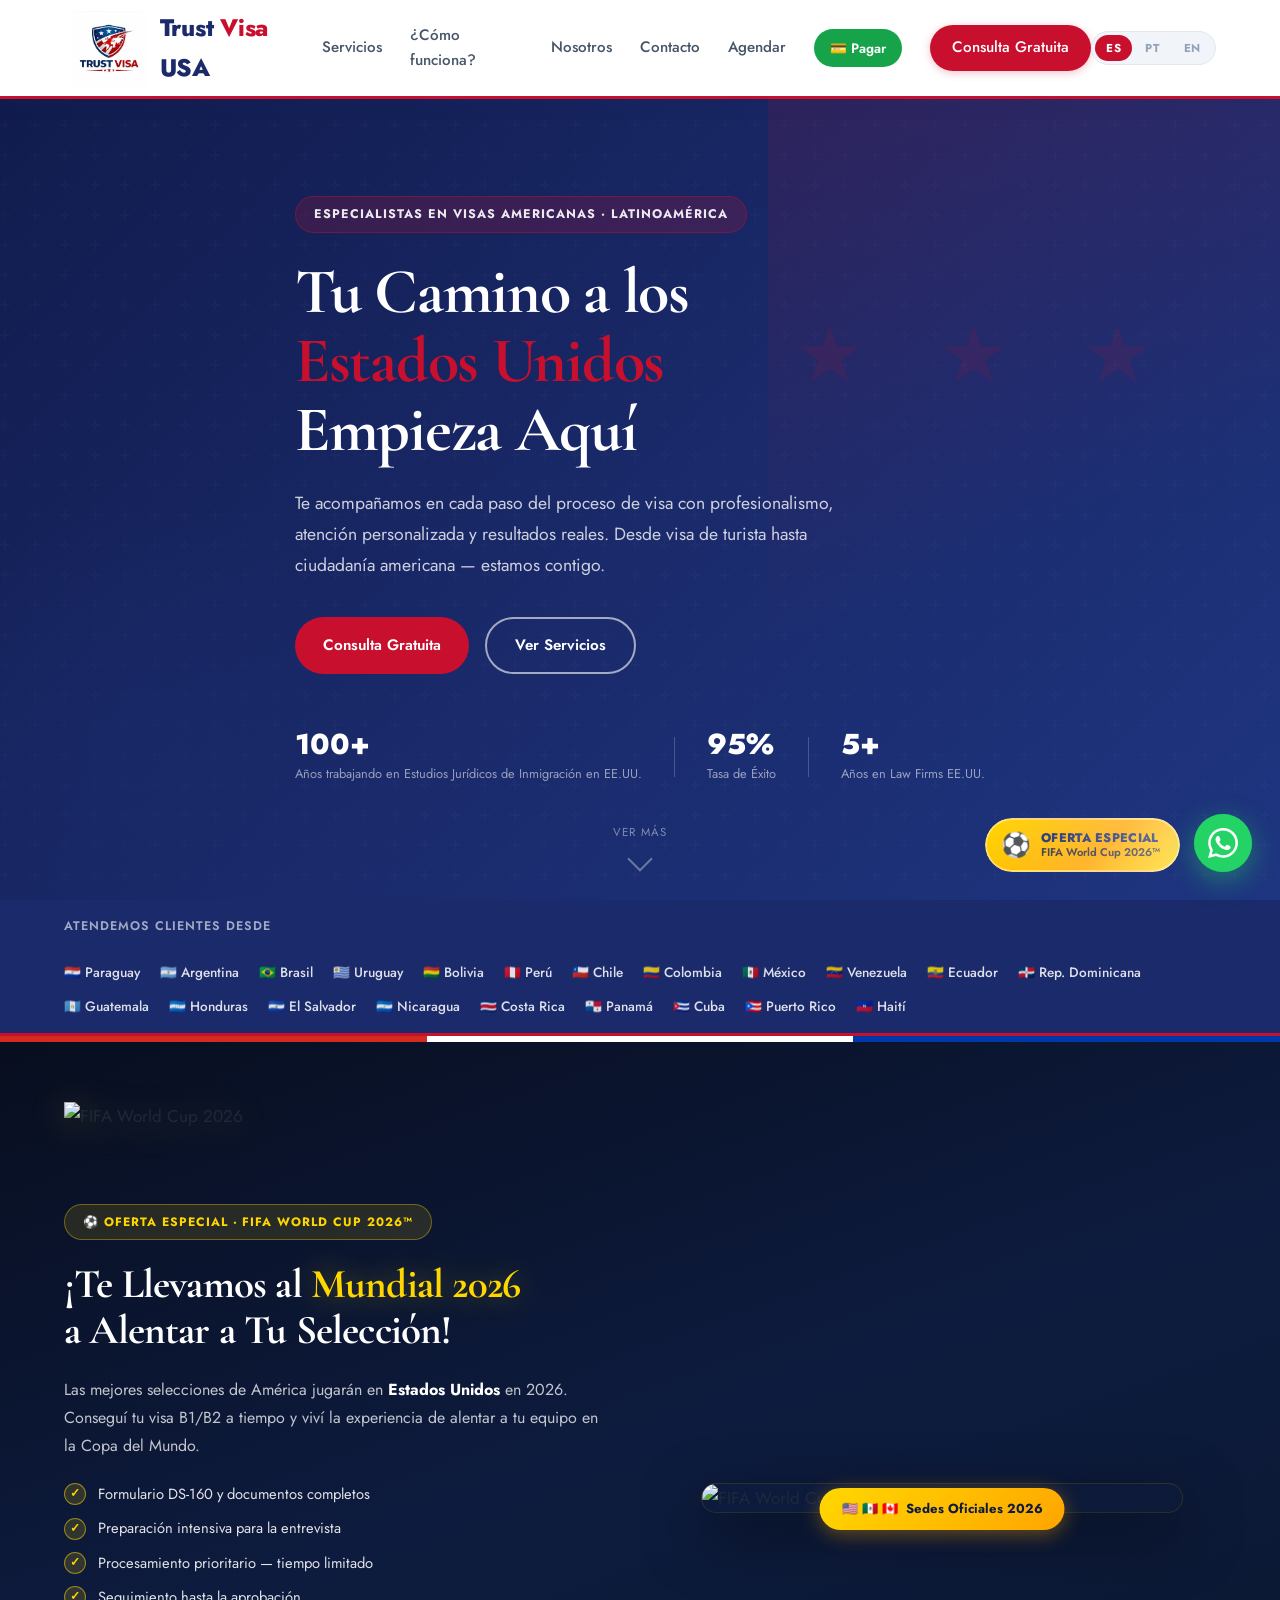
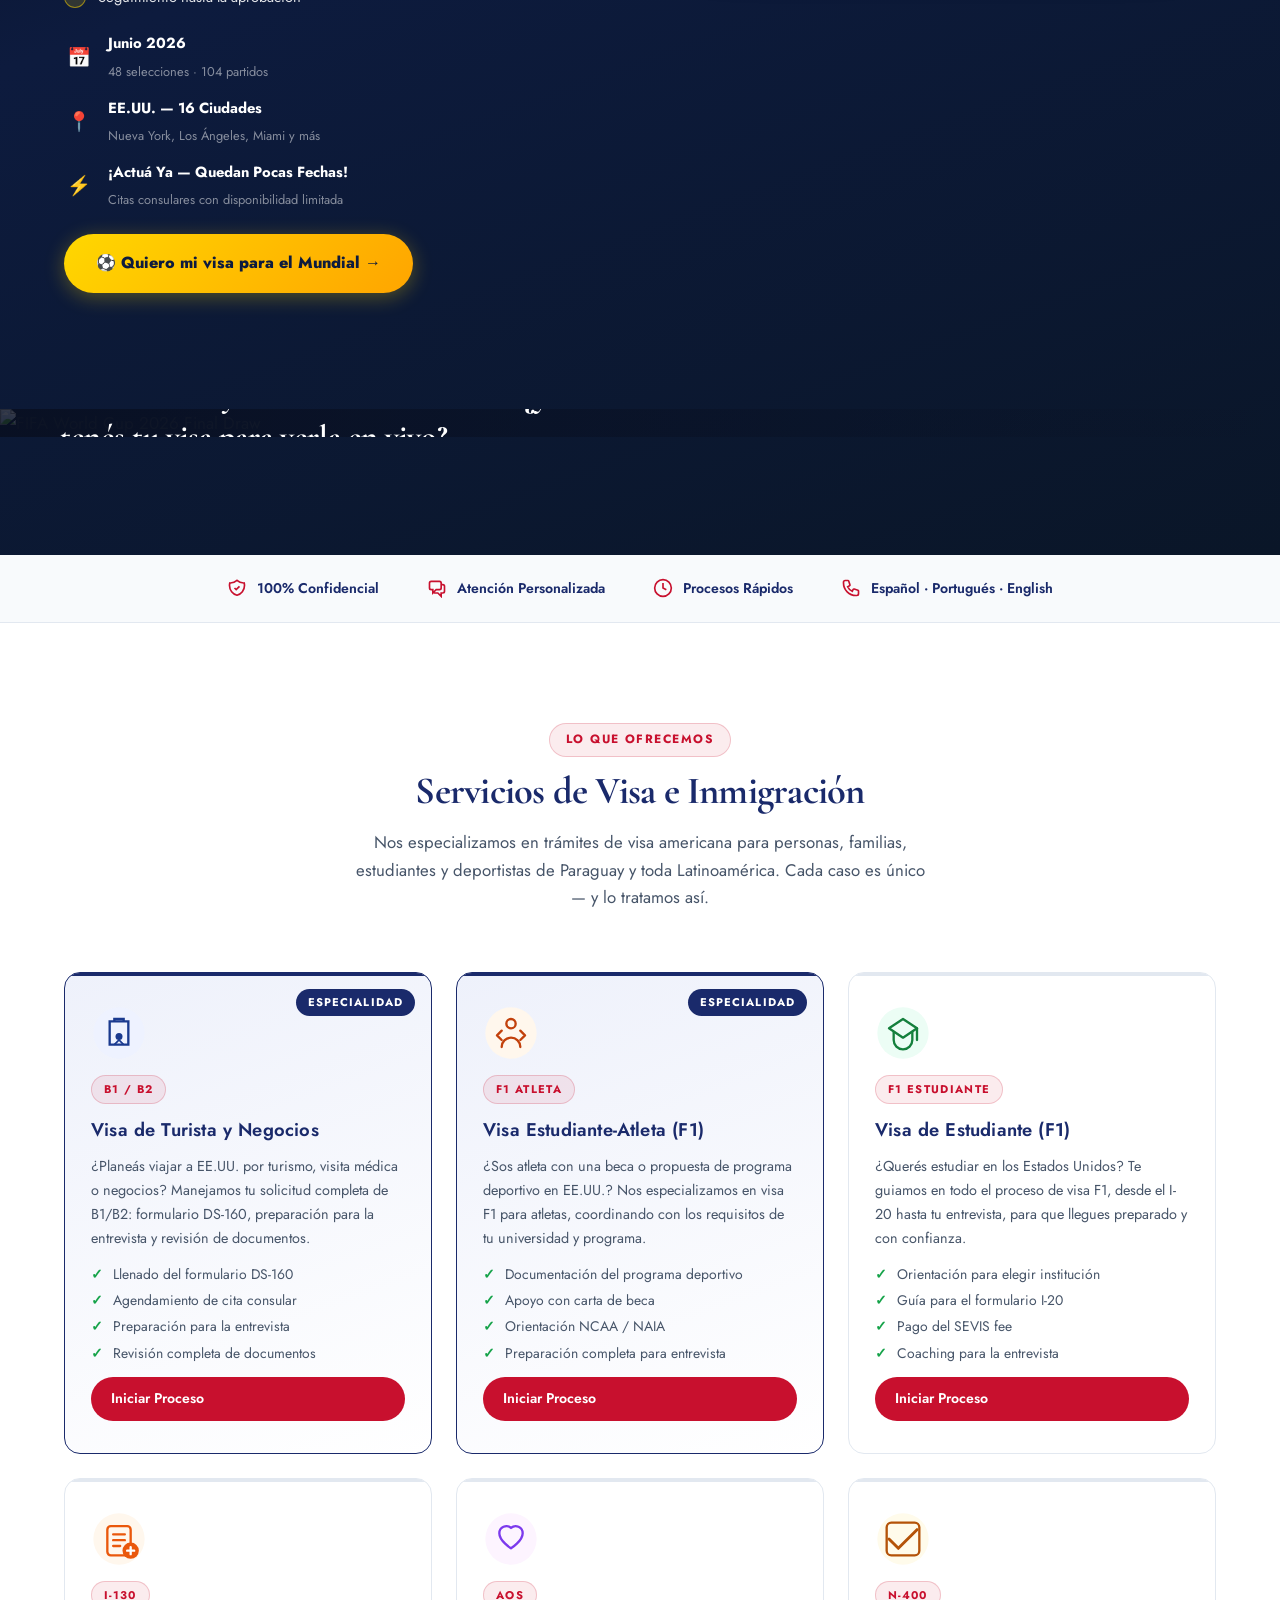
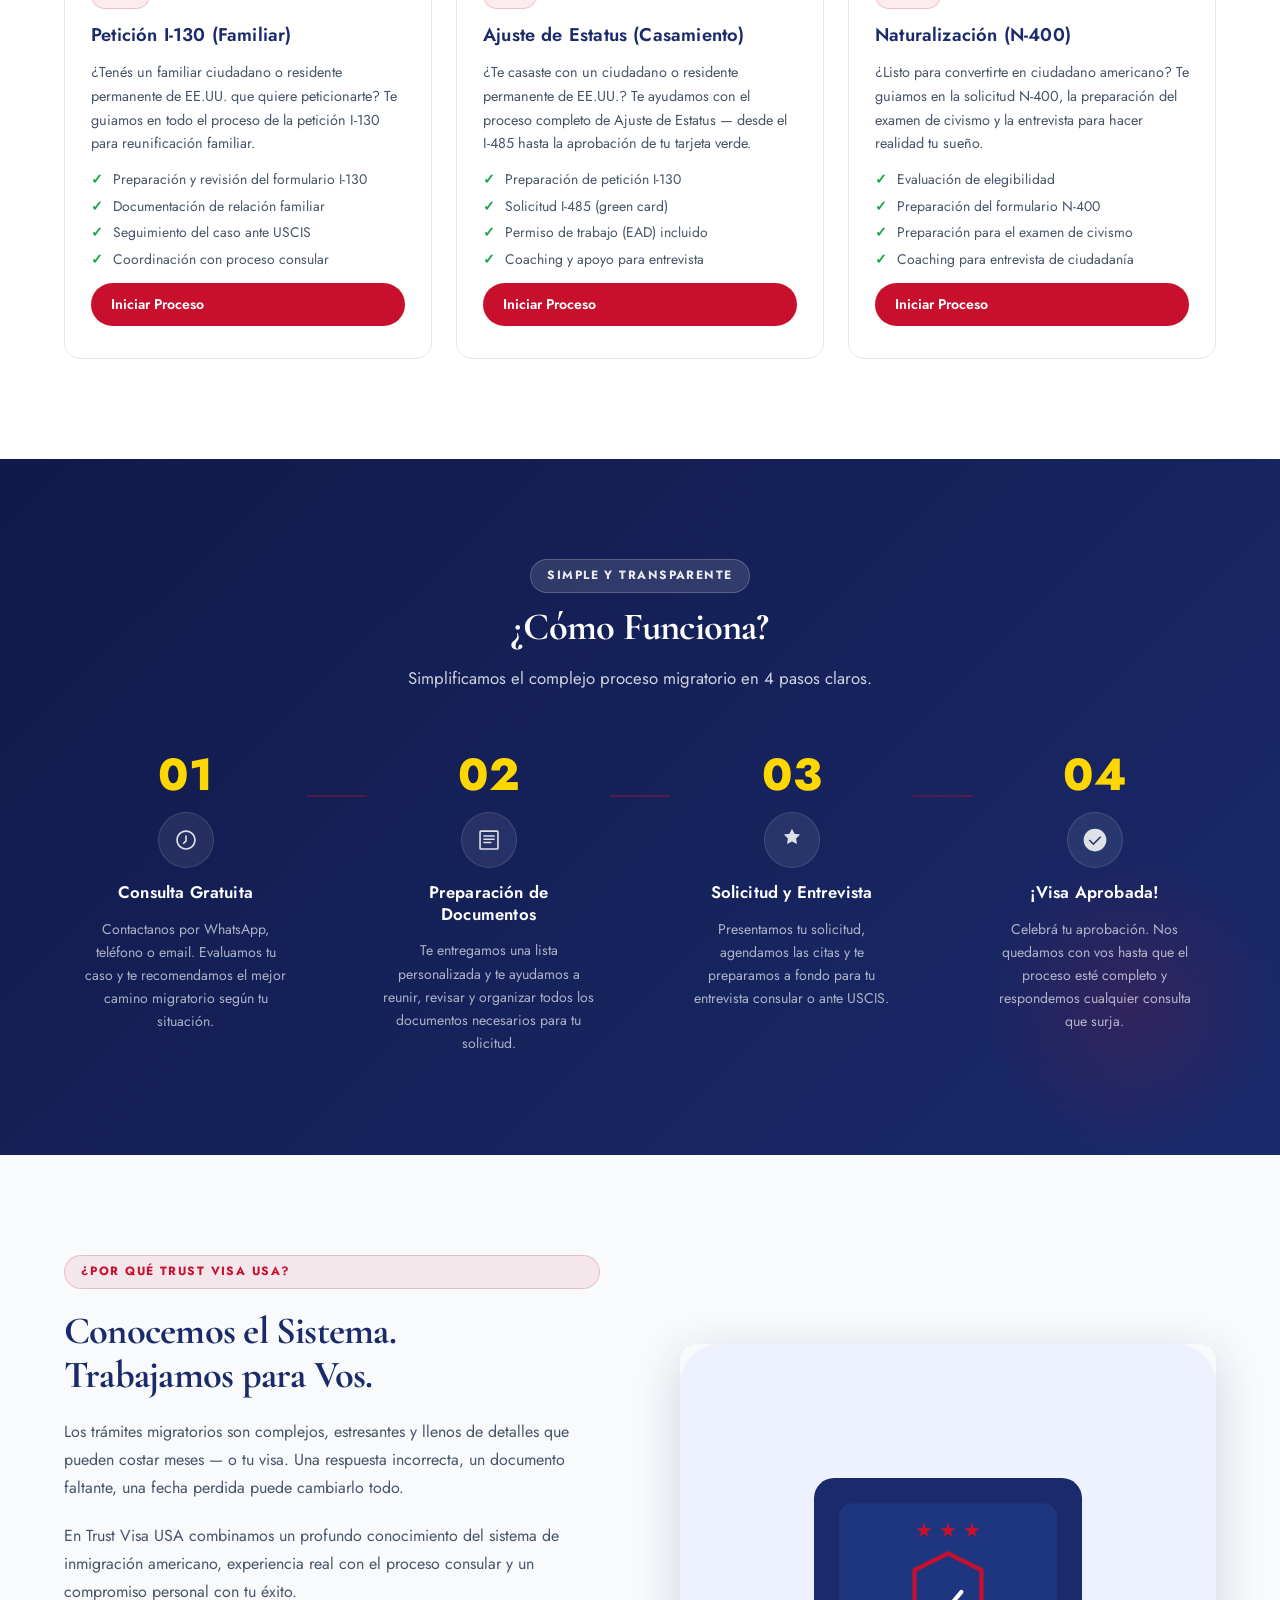
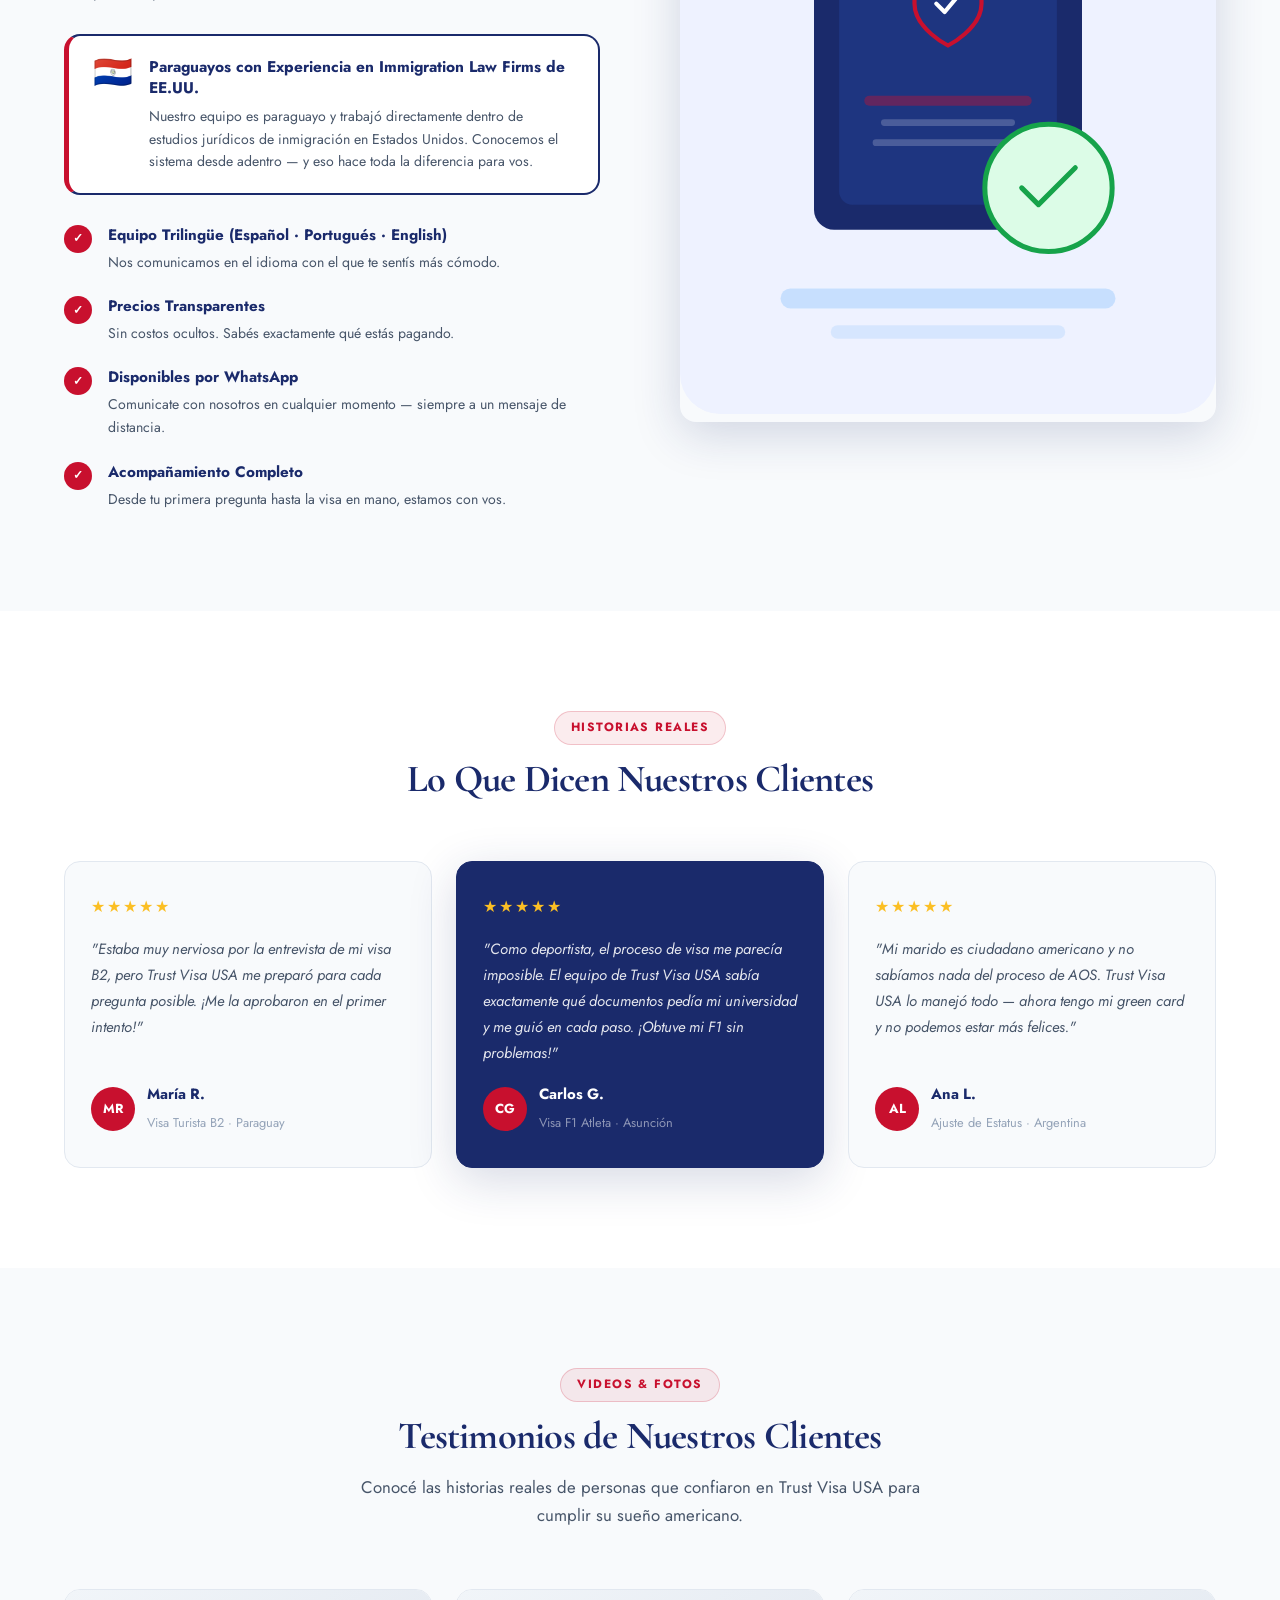
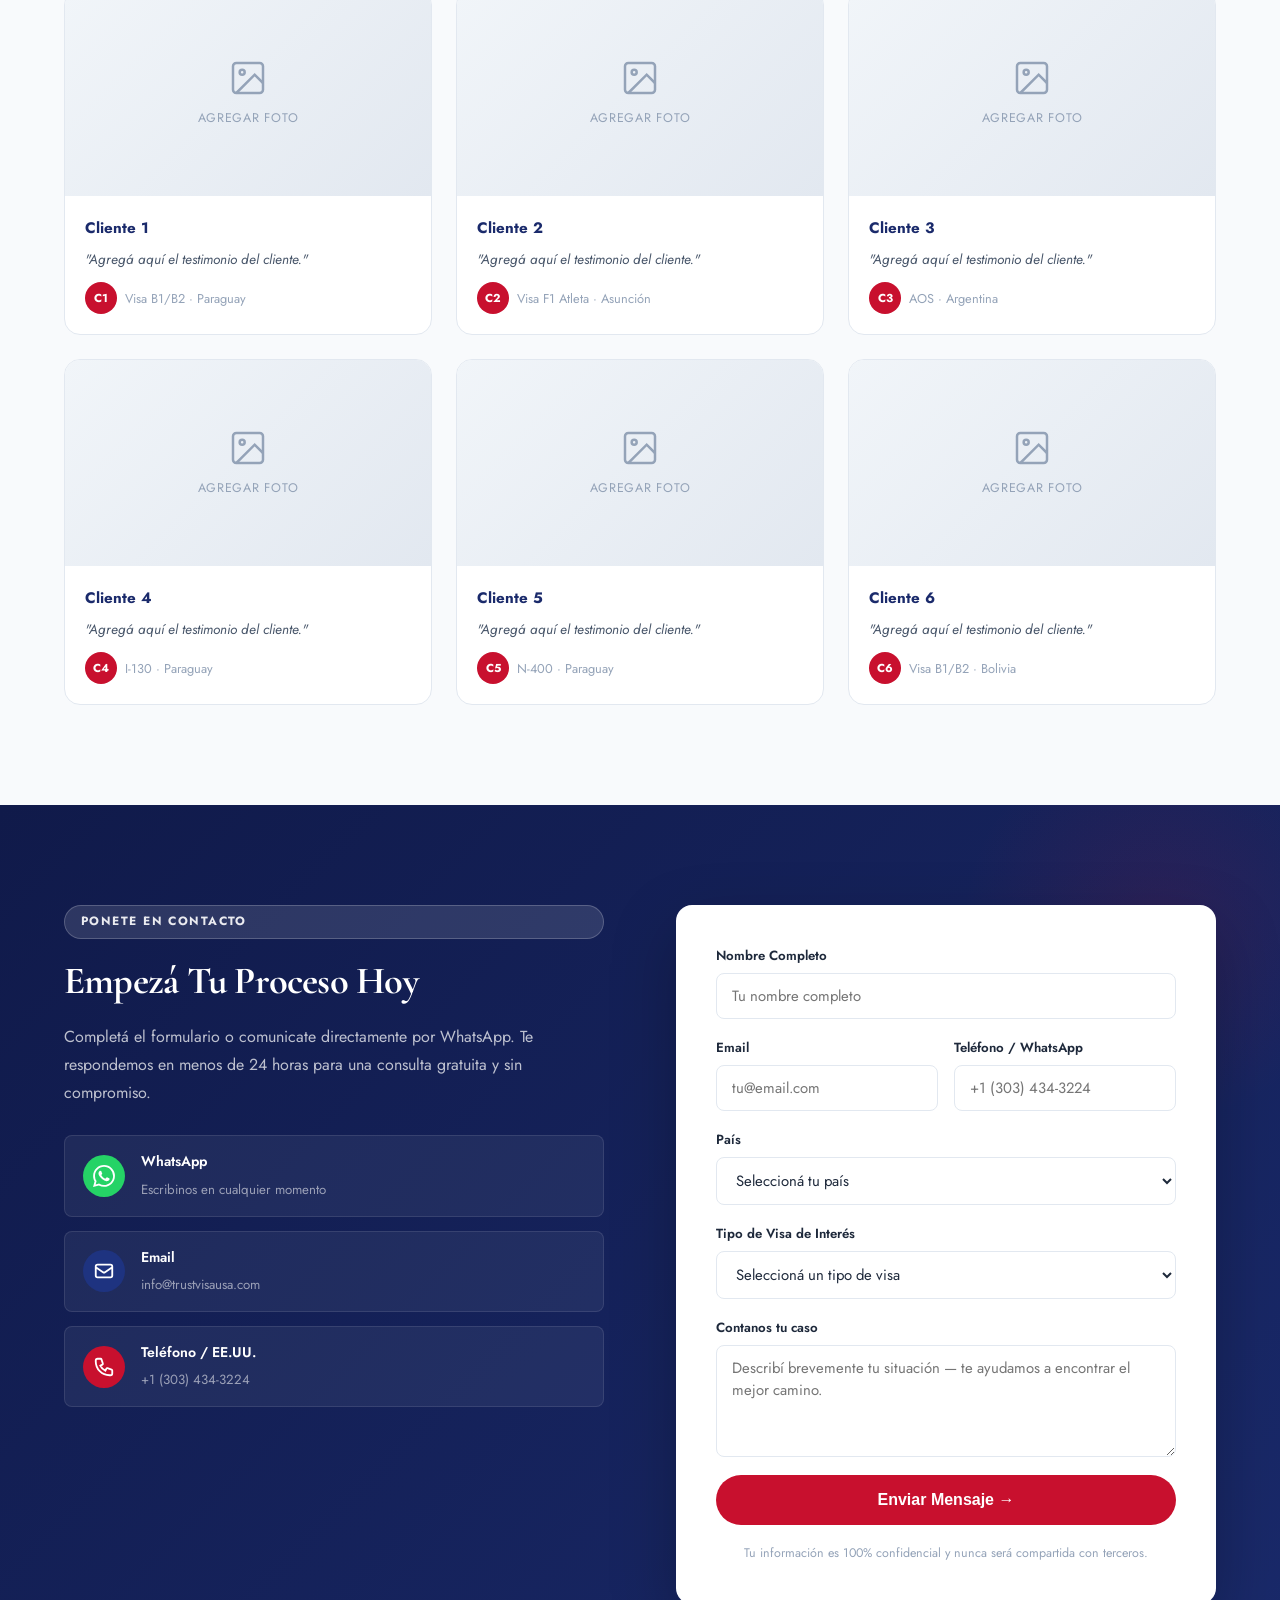
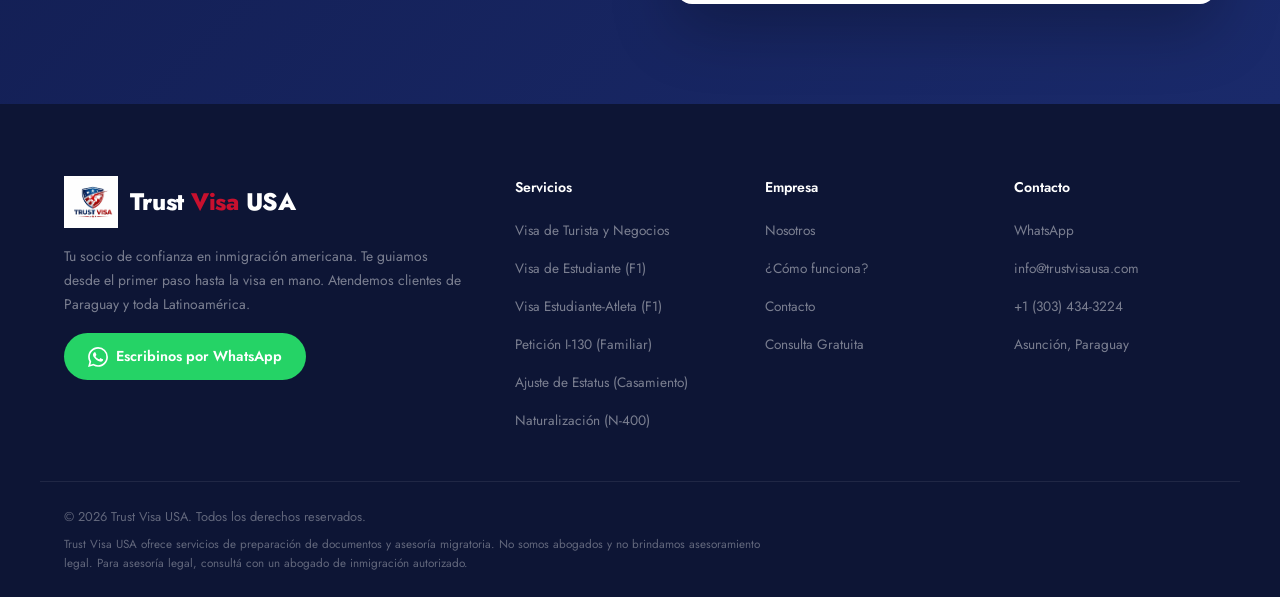
==== index.html @ dd629823 "Redesign World Cup section with real photos and update payment methods - Add FIFA 2026 official imag" ====
<!DOCTYPE html>
<html lang="es">
<head>
  <meta charset="UTF-8" />
  <meta name="viewport" content="width=device-width, initial-scale=1.0" />
  <title>Trust Visa USA – Servicios de Visas e Inmigración</title>
  <meta name="description" content="Servicios profesionales de visa para Paraguay y Latinoamérica: B1/B2, F1 Estudiante, F1 Deportista, J1, Ajuste de Estatus (AOS), N-400. Trust Visa USA." />
  <link rel="preconnect" href="https://fonts.googleapis.com" />
  <link rel="preconnect" href="https://fonts.gstatic.com" crossorigin />
  <link href="https://fonts.googleapis.com/css2?family=Cormorant+Garamond:wght@600;700&family=Jost:ital,wght@0,300;0,400;0,500;0,600;0,700;0,800;1,400&display=swap" rel="stylesheet" />
  <link rel="stylesheet" href="style.css" />
</head>
<body>

  <!-- ===== NAVBAR ===== -->
  <header class="navbar" id="navbar">
    <div class="container nav-inner">
      <a href="#inicio" class="logo">
        <img src="logo.png" alt="Trust Visa USA" class="logo-img" />
        <span class="logo-text">Trust <span class="logo-visa">Visa</span> USA</span>
      </a>
      <nav class="nav-links" id="navLinks">
        <a href="#servicios" data-i18n="nav.services">Servicios</a>
        <a href="#proceso" data-i18n="nav.how">¿Cómo funciona?</a>
        <a href="#nosotros" data-i18n="nav.about">Nosotros</a>
        <a href="#contacto" data-i18n="nav.contact">Contacto</a>
        <a href="agenda.html" data-i18n="nav.book">Agendar</a>
        <a href="pago.html" class="btn btn-nav-pay" data-i18n="nav.pay">💳 Pagar</a>
        <a href="#contacto" class="btn btn-nav" data-i18n="nav.cta">Consulta Gratuita</a>
      </nav>
      <div class="lang-switcher" id="langSwitcher">
        <button class="lang-btn active" data-lang="es">ES</button>
        <button class="lang-btn" data-lang="pt">PT</button>
        <button class="lang-btn" data-lang="en">EN</button>
      </div>
      <button class="hamburger" id="hamburger" aria-label="Abrir menú">
        <span></span><span></span><span></span>
      </button>
    </div>
  </header>

  <!-- ===== HERO ===== -->
  <section class="hero" id="inicio">
    <div class="hero-overlay"></div>
    <div class="container hero-content">
      <span class="hero-badge" data-i18n="hero.badge">Especialistas en <strong>Visas Americanas</strong> · Latinoamérica</span>
      <h1 data-i18n="hero.title">Tu Camino a los<br/><span class="highlight">Estados Unidos</span><br/>Empieza Aquí</h1>
      <p class="hero-sub" data-i18n="hero.sub">Te acompañamos en cada paso del proceso de visa con profesionalismo, atención personalizada y resultados reales. Desde visa de turista hasta ciudadanía americana — estamos contigo.</p>
      <div class="hero-cta">
        <a href="#contacto" class="btn btn-primary" data-i18n="hero.cta1">Consulta Gratuita</a>
        <a href="#servicios" class="btn btn-outline-white" data-i18n="hero.cta2">Ver Servicios</a>
      </div>
      <div class="hero-stats">
        <div class="stat"><strong>100+</strong><span data-i18n="hero.stat1">Casos Aprobados</span></div>
        <div class="stat-divider"></div>
        <div class="stat"><strong>95%</strong><span data-i18n="hero.stat2">Tasa de Éxito</span></div>
        <div class="stat-divider"></div>
        <div class="stat"><strong>5+</strong><span data-i18n="hero.stat3">Años en Law Firms EE.UU.</span></div>
      </div>
    </div>
    <div class="hero-scroll-indicator">
      <span data-i18n="hero.scroll">Ver más</span>
      <div class="scroll-arrow"></div>
    </div>
  </section>

  <!-- ===== COUNTRIES BAR ===== -->
  <section class="countries-bar">
    <div class="container">
      <p class="countries-label" data-i18n="countries.label">Atendemos clientes desde</p>
      <div class="countries-list">
        <span>🇵🇾 Paraguay</span>
        <span>🇦🇷 Argentina</span>
        <span>🇧🇷 Brasil</span>
        <span>🇺🇾 Uruguay</span>
        <span>🇧🇴 Bolivia</span>
        <span>🇵🇪 Perú</span>
        <span>🇨🇱 Chile</span>
        <span>🇨🇴 Colombia</span>
        <span>🇲🇽 México</span>
        <span>🇻🇪 Venezuela</span>
        <span>🇪🇨 Ecuador</span>
        <span>🇩🇴 Rep. Dominicana</span>
        <span>🇬🇹 Guatemala</span>
        <span>🇭🇳 Honduras</span>
        <span>🇸🇻 El Salvador</span>
        <span>🇳🇮 Nicaragua</span>
        <span>🇨🇷 Costa Rica</span>
        <span>🇵🇦 Panamá</span>
        <span>🇨🇺 Cuba</span>
        <span>🇵🇷 Puerto Rico</span>
        <span>🇭🇹 Haití</span>
      </div>
    </div>
  </section>

  <!-- ===== WORLD CUP 2026 ===== -->
  <section class="worldcup" id="mundial">
    <div class="wc-flag-stripe">
      <div class="wc-stripe wc-stripe-red"></div>
      <div class="wc-stripe wc-stripe-white"></div>
      <div class="wc-stripe wc-stripe-blue"></div>
    </div>

    <!-- HERO BLOCK -->
    <div class="container wc-hero-grid">

      <!-- LEFT: Offer text -->
      <div class="wc-content">
        <img src="mundial%202026/logo%20mundial.png" alt="FIFA World Cup 2026" class="wc-fifa-logo" />
        <div class="wc-top-badge" data-i18n="wc.badge">⚽ Oferta Especial · FIFA World Cup 2026™</div>
        <h2 class="wc-title" data-i18n="wc.title">¡Te Llevamos al <span class="wc-gold">Mundial 2026</span><br/>a Alentar a Tu Selección!</h2>
        <p class="wc-sub" data-i18n="wc.sub">Las mejores selecciones de América jugarán en <strong>Estados Unidos</strong> en 2026. Conseguí tu visa B1/B2 a tiempo y viví la experiencia de alentar a tu equipo en la Copa del Mundo.</p>

        <div class="wc-checklist">
          <div class="wc-check-item"><span class="wc-check-icon">✓</span><span data-i18n="wc.check1">Formulario DS-160 y documentos completos</span></div>
          <div class="wc-check-item"><span class="wc-check-icon">✓</span><span data-i18n="wc.check2">Preparación intensiva para la entrevista</span></div>
          <div class="wc-check-item"><span class="wc-check-icon">✓</span><span data-i18n="wc.check3">Procesamiento prioritario — tiempo limitado</span></div>
          <div class="wc-check-item"><span class="wc-check-icon">✓</span><span data-i18n="wc.check4">Seguimiento hasta la aprobación</span></div>
        </div>

        <div class="wc-meta">
          <div class="wc-meta-item">
            <div class="wc-meta-icon">📅</div>
            <div>
              <strong data-i18n="wc.date.title">Junio – Julio 2026</strong>
              <span data-i18n="wc.date.sub">48 selecciones · 104 partidos</span>
            </div>
          </div>
          <div class="wc-meta-item">
            <div class="wc-meta-icon">📍</div>
            <div>
              <strong data-i18n="wc.loc.title">EE.UU. — 16 Ciudades</strong>
              <span data-i18n="wc.loc.sub">Nueva York, Los Ángeles, Miami y más</span>
            </div>
          </div>
          <div class="wc-meta-item">
            <div class="wc-meta-icon">⚡</div>
            <div>
              <strong data-i18n="wc.proc.title">¡Actuá Ya — Quedan Pocas Fechas!</strong>
              <span data-i18n="wc.proc.sub">Citas consulares con disponibilidad limitada</span>
            </div>
          </div>
        </div>

        <a href="https://wa.me/13034343224?text=Hola%21+Quiero+info+sobre+la+Oferta+Especial+para+el+Mundial+2026+%E2%9A%BD" target="_blank" class="btn btn-wc" data-i18n="wc.cta">⚽ Quiero mi visa para el Mundial →</a>
      </div>

      <!-- RIGHT: Trophy photo -->
      <div class="wc-trophy-side">
        <div class="wc-trophy-wrap">
          <img src="mundial%202026/logo%20y%20bandera.jpeg" alt="FIFA World Cup 2026 Trophy" class="wc-trophy-photo" />
          <div class="wc-trophy-badge">
            <span>🇺🇸 🇲🇽 🇨🇦</span>
            <strong>Sedes Oficiales 2026</strong>
          </div>
        </div>
      </div>

    </div><!-- end wc-hero-grid -->

    <!-- ORIGINAL DRAW PHOTO -->
    <div class="wc-draw-strip">
      <div class="wc-draw-photo-wrap wc-draw-photo-wrap--wide">
        <img src="mundial%202026/WhatsApp%20Image%202026-04-08%20at%2019.38.43.jpeg" alt="FIFA World Cup 2026 Final Draw" class="wc-draw-photo wc-draw-photo--wide" />
        <div class="wc-draw-overlay wc-draw-overlay-side">
          <p class="wc-draw-text" data-i18n="wc.draw.text">Tu selección ya está en el Mundial — ¿ya tenés tu visa para verla en vivo?</p>
          <a href="https://wa.me/13034343224?text=Hola%21+Quiero+info+sobre+la+Oferta+Especial+para+el+Mundial+2026+%E2%9A%BD" target="_blank" class="btn-wc-sm" data-i18n="wc.cta.sm">Consultar ahora →</a>
        </div>
      </div>
    </div>


  </section>

  <!-- ===== TRUST BAR ===== -->
  <section class="trust-bar">
    <div class="container trust-bar-inner">
      <div class="trust-item">
        <svg viewBox="0 0 24 24" fill="none" stroke="currentColor" stroke-width="2"><path d="M9 12l2 2 4-4m5.618-4.016A11.955 11.955 0 0112 2.944a11.955 11.955 0 01-8.618 3.04A12.02 12.02 0 003 9c0 5.591 3.824 10.29 9 11.622 5.176-1.332 9-6.03 9-11.622 0-1.042-.133-2.052-.382-3.016z"/></svg>
        <span data-i18n="trust.1">100% Confidencial</span>
      </div>
      <div class="trust-item">
        <svg viewBox="0 0 24 24" fill="none" stroke="currentColor" stroke-width="2"><path d="M17 8h2a2 2 0 012 2v6a2 2 0 01-2 2h-2v4l-4-4H9a1.994 1.994 0 01-1.414-.586m0 0L11 14h4a2 2 0 002-2V6a2 2 0 00-2-2H5a2 2 0 00-2 2v6a2 2 0 002 2h2v4l.586-.586z"/></svg>
        <span data-i18n="trust.2">Atención Personalizada</span>
      </div>
      <div class="trust-item">
        <svg viewBox="0 0 24 24" fill="none" stroke="currentColor" stroke-width="2"><circle cx="12" cy="12" r="10"/><polyline points="12 6 12 12 16 14"/></svg>
        <span data-i18n="trust.3">Procesos Rápidos</span>
      </div>
      <div class="trust-item">
        <svg viewBox="0 0 24 24" fill="none" stroke="currentColor" stroke-width="2"><path d="M3 5a2 2 0 012-2h3.28a1 1 0 01.948.684l1.498 4.493a1 1 0 01-.502 1.21l-2.257 1.13a11.042 11.042 0 005.516 5.516l1.13-2.257a1 1 0 011.21-.502l4.493 1.498a1 1 0 01.684.949V19a2 2 0 01-2 2h-1C9.716 21 3 14.284 3 6V5z"/></svg>
        <span data-i18n="trust.4">Español · Portugués · English</span>
      </div>
    </div>
  </section>

  <!-- ===== SERVICES ===== -->
  <section class="services" id="servicios">
    <div class="container">
      <div class="section-header">
        <span class="section-badge" data-i18n="sec.services.badge">Lo Que Ofrecemos</span>
        <h2 data-i18n="sec.services.title">Servicios de Visa e Inmigración</h2>
        <p data-i18n="sec.services.desc">Nos especializamos en trámites de visa americana para personas, familias, estudiantes y deportistas de Paraguay y toda Latinoamérica. Cada caso es único — y lo tratamos así.</p>
      </div>

      <div class="services-grid">

        <!-- B1/B2 -->
        <div class="service-card featured">
          <div class="featured-label" data-i18n="b1b2.feat">Especialidad</div>
          <div class="service-icon">
            <svg viewBox="0 0 48 48" fill="none"><circle cx="24" cy="24" r="22" fill="#EEF2FF"/><path d="M16 14h16v20H16z" stroke="#1A3A8F" stroke-width="2" rx="2"/><path d="M20 14v-2h8v2" stroke="#1A3A8F" stroke-width="2"/><circle cx="24" cy="27" r="3" fill="#1A3A8F"/><path d="M20 34l4-4 4 4" stroke="#1A3A8F" stroke-width="1.5"/></svg>
          </div>
          <div class="service-tag" data-i18n="b1b2.tag">B1 / B2</div>
          <h3 data-i18n="b1b2.title">Visa de Turista y Negocios</h3>
          <p data-i18n="b1b2.desc">¿Planeás viajar a EE.UU. por turismo, visita médica o negocios? Manejamos tu solicitud completa de B1/B2: formulario DS-160, preparación para la entrevista y revisión de documentos.</p>
          <ul class="service-list" data-i18n="b1b2.list">
            <li>Llenado del formulario DS-160</li>
            <li>Agendamiento de cita consular</li>
            <li>Preparación para la entrevista</li>
            <li>Revisión completa de documentos</li>
          </ul>
          <a href="#contacto" class="btn btn-service" data-i18n="services.btn">Iniciar Proceso</a>
        </div>

        <!-- F1 Athletes (Specialty — next to B1/B2) -->
        <div class="service-card featured">
          <div class="featured-label" data-i18n="f1a.feat">Especialidad</div>
          <div class="service-icon">
            <svg viewBox="0 0 48 48" fill="none"><circle cx="24" cy="24" r="22" fill="#FFF7ED"/><circle cx="24" cy="16" r="4" stroke="#C2410C" stroke-width="2"/><path d="M16 36c0-4.418 3.582-8 8-8s8 3.582 8 8" stroke="#C2410C" stroke-width="2" stroke-linecap="round"/><path d="M32 22l4 4-4 4M16 22l-4 4 4 4" stroke="#C2410C" stroke-width="2" stroke-linecap="round" stroke-linejoin="round"/></svg>
          </div>
          <div class="service-tag" data-i18n="f1a.tag">F1 Deportista</div>
          <h3 data-i18n="f1a.title">Visa Estudiante-Atleta (F1)</h3>
          <p data-i18n="f1a.desc">¿Sos deportista con una beca o propuesta de programa deportivo en EE.UU.? Nos especializamos en visa F1 para atletas, coordinando con los requisitos de tu universidad y programa.</p>
          <ul class="service-list" data-i18n="f1a.list">
            <li>Documentación del programa deportivo</li>
            <li>Apoyo con carta de beca</li>
            <li>Orientación NCAA / NAIA</li>
            <li>Preparación completa para entrevista</li>
          </ul>
          <a href="#contacto" class="btn btn-service-featured" data-i18n="services.btn">Iniciar Proceso</a>
        </div>

        <!-- F1 Students -->
        <div class="service-card">
          <div class="service-icon">
            <svg viewBox="0 0 48 48" fill="none"><circle cx="24" cy="24" r="22" fill="#ECFDF5"/><path d="M12 20l12-8 12 8-12 8-12-8z" stroke="#15803D" stroke-width="2" stroke-linejoin="round"/><path d="M36 20v10" stroke="#15803D" stroke-width="2" stroke-linecap="round"/><path d="M16 23v7a8 8 0 0016 0v-7" stroke="#15803D" stroke-width="2" stroke-linecap="round"/></svg>
          </div>
          <div class="service-tag" data-i18n="f1s.tag">F1 Estudiante</div>
          <h3 data-i18n="f1s.title">Visa de Estudiante (F1)</h3>
          <p data-i18n="f1s.desc">¿Querés estudiar en los Estados Unidos? Te guiamos en todo el proceso de visa F1, desde el I-20 hasta tu entrevista, para que llegues preparado y con confianza.</p>
          <ul class="service-list" data-i18n="f1s.list">
            <li>Orientación para elegir institución</li>
            <li>Guía para el formulario I-20</li>
            <li>Pago del SEVIS fee</li>
            <li>Coaching para la entrevista</li>
          </ul>
          <a href="#contacto" class="btn btn-service" data-i18n="services.btn">Iniciar Proceso</a>
        </div>

        <!-- I-130 -->
        <div class="service-card">
          <div class="service-icon">
            <svg viewBox="0 0 48 48" fill="none"><circle cx="24" cy="24" r="22" fill="#FFF7ED"/><rect x="14" y="13" width="20" height="25" rx="3" stroke="#EA580C" stroke-width="2"/><path d="M19 20h10M19 25h10M19 30h6" stroke="#EA580C" stroke-width="2" stroke-linecap="round"/><circle cx="34" cy="34" r="7" fill="#EA580C"/><path d="M31 34h6M34 31v6" stroke="white" stroke-width="2" stroke-linecap="round"/></svg>
          </div>
          <div class="service-tag" data-i18n="i130.tag">I-130</div>
          <h3 data-i18n="i130.title">Petición I-130 (Familiar)</h3>
          <p data-i18n="i130.desc">¿Tenés un familiar ciudadano o residente permanente de EE.UU. que quiere peticionarte? Te guiamos en todo el proceso de la petición I-130 para reunificación familiar.</p>
          <ul class="service-list" data-i18n="i130.list">
            <li>Preparación y revisión del formulario I-130</li>
            <li>Documentación de relación familiar</li>
            <li>Seguimiento del caso ante USCIS</li>
            <li>Coordinación con proceso consular</li>
          </ul>
          <a href="#contacto" class="btn btn-service" data-i18n="services.btn">Iniciar Proceso</a>
        </div>

        <!-- AOS -->
        <div class="service-card">
          <div class="service-icon">
            <svg viewBox="0 0 48 48" fill="none"><circle cx="24" cy="24" r="22" fill="#FDF4FF"/><path d="M24 32s-10-6.4-10-13a6 6 0 0110-4.472A6 6 0 0134 19c0 6.6-10 13-10 13z" stroke="#7C3AED" stroke-width="2" stroke-linecap="round" stroke-linejoin="round"/></svg>
          </div>
          <div class="service-tag" data-i18n="aos.tag">AOS</div>
          <h3 data-i18n="aos.title">Ajuste de Estatus (Casamiento)</h3>
          <p data-i18n="aos.desc">¿Te casaste con un ciudadano o residente permanente de EE.UU.? Te ayudamos con el proceso completo de Ajuste de Estatus — desde el I-485 hasta la aprobación de tu tarjeta verde.</p>
          <ul class="service-list" data-i18n="aos.list">
            <li>Preparación de petición I-130</li>
            <li>Solicitud I-485 (green card)</li>
            <li>Permiso de trabajo (EAD) incluido</li>
            <li>Coaching y apoyo para entrevista</li>
          </ul>
          <a href="#contacto" class="btn btn-service" data-i18n="services.btn">Iniciar Proceso</a>
        </div>

        <!-- N-400 -->
        <div class="service-card">
          <div class="service-icon">
            <svg viewBox="0 0 48 48" fill="none"><circle cx="24" cy="24" r="22" fill="#FFFBEB"/><path d="M12 24l8 8 16-16" stroke="#B45309" stroke-width="2.5" stroke-linecap="round" stroke-linejoin="round"/><rect x="10" y="10" width="28" height="28" rx="4" stroke="#B45309" stroke-width="2"/></svg>
          </div>
          <div class="service-tag" data-i18n="n400.tag">N-400</div>
          <h3 data-i18n="n400.title">Naturalización (N-400)</h3>
          <p data-i18n="n400.desc">¿Listo para convertirte en ciudadano americano? Te guiamos en la solicitud N-400, la preparación del examen de civismo y la entrevista para hacer realidad tu sueño.</p>
          <ul class="service-list" data-i18n="n400.list">
            <li>Evaluación de elegibilidad</li>
            <li>Preparación del formulario N-400</li>
            <li>Preparación para el examen de civismo</li>
            <li>Coaching para entrevista de ciudadanía</li>
          </ul>
          <a href="#contacto" class="btn btn-service" data-i18n="services.btn">Iniciar Proceso</a>
        </div>

      </div>
    </div>
  </section>

  <!-- ===== HOW IT WORKS ===== -->
  <section class="proceso" id="proceso">
    <div class="container">
      <div class="section-header section-header-light">
        <span class="section-badge-light" data-i18n="sec.proc.badge">Simple y Transparente</span>
        <h2 data-i18n="sec.proc.title">¿Cómo Funciona?</h2>
        <p data-i18n="sec.proc.desc">Simplificamos el complejo proceso migratorio en 4 pasos claros.</p>
      </div>
      <div class="steps-grid">
        <div class="step">
          <div class="step-number">01</div>
          <div class="step-icon">
            <svg viewBox="0 0 32 32" fill="none"><path d="M16 4C9.373 4 4 9.373 4 16s5.373 12 12 12 12-5.373 12-12S22.627 4 16 4zm0 2a10 10 0 110 20A10 10 0 0116 6zm0 4a1 1 0 00-1 1v5.586l-2.707 2.707a1 1 0 101.414 1.414L16.707 18A1 1 0 0017 17.293V11a1 1 0 00-1-1z" fill="currentColor"/></svg>
          </div>
          <h3 data-i18n="step1.title">Consulta Gratuita</h3>
          <p data-i18n="step1.desc">Contactanos por WhatsApp, teléfono o email. Evaluamos tu caso y te recomendamos el mejor camino migratorio según tu situación.</p>
        </div>
        <div class="step-connector"></div>
        <div class="step">
          <div class="step-number">02</div>
          <div class="step-icon">
            <svg viewBox="0 0 32 32" fill="none"><path d="M6 4h20a2 2 0 012 2v20a2 2 0 01-2 2H6a2 2 0 01-2-2V6a2 2 0 012-2zm0 2v20h20V6H6zm3 4h14v2H9v-2zm0 4h14v2H9v-2zm0 4h10v2H9v-2z" fill="currentColor"/></svg>
          </div>
          <h3 data-i18n="step2.title">Preparación de Documentos</h3>
          <p data-i18n="step2.desc">Te entregamos una lista personalizada y te ayudamos a reunir, revisar y organizar todos los documentos necesarios para tu solicitud.</p>
        </div>
        <div class="step-connector"></div>
        <div class="step">
          <div class="step-number">03</div>
          <div class="step-icon">
            <svg viewBox="0 0 32 32" fill="none"><path d="M16 2l3.09 6.26L26 9.27l-5 4.87 1.18 6.86L16 17.77l-6.18 3.23L11 14.14 6 9.27l6.91-1.01L16 2z" fill="currentColor"/></svg>
          </div>
          <h3 data-i18n="step3.title">Solicitud y Entrevista</h3>
          <p data-i18n="step3.desc">Presentamos tu solicitud, agendamos las citas y te preparamos a fondo para tu entrevista consular o ante USCIS.</p>
        </div>
        <div class="step-connector"></div>
        <div class="step">
          <div class="step-number">04</div>
          <div class="step-icon">
            <svg viewBox="0 0 32 32" fill="none"><path d="M16 2a14 14 0 100 28A14 14 0 0016 2zm-2 20.414l-5.707-5.707 1.414-1.414L14 19.586l8.293-8.293 1.414 1.414L14 22.414z" fill="currentColor"/></svg>
          </div>
          <h3 data-i18n="step4.title">¡Visa Aprobada!</h3>
          <p data-i18n="step4.desc">Celebrá tu aprobación. Nos quedamos con vos hasta que el proceso esté completo y respondemos cualquier consulta que surja.</p>
        </div>
      </div>
    </div>
  </section>


  <!-- ===== WHY US ===== -->
  <section class="why-us" id="nosotros">
    <div class="container why-inner">
      <div class="why-text">
        <span class="section-badge" data-i18n="sec.why.badge">¿Por Qué Trust Visa USA?</span>
        <h2 data-i18n="why.title">Conocemos el Sistema.<br/>Trabajamos para Vos.</h2>
        <p data-i18n="why.p1">Los trámites migratorios son complejos, estresantes y llenos de detalles que pueden costar meses — o tu visa. Una respuesta incorrecta, un documento faltante, una fecha perdida puede cambiarlo todo.</p>
        <p data-i18n="why.p2">En Trust Visa USA combinamos un profundo conocimiento del sistema de inmigración americano, experiencia real con el proceso consular y un compromiso personal con tu éxito.</p>
        <!-- Credencial destacada -->
        <div class="why-credential">
          <div class="why-credential-icon">🇵🇾</div>
          <div>
            <strong data-i18n="why.cred.title">Paraguayos con Experiencia en Immigration Law Firms de EE.UU.</strong>
            <p data-i18n="why.cred.desc">Nuestro equipo es paraguayo y trabajó directamente dentro de estudios jurídicos de inmigración en Estados Unidos. Conocemos el sistema desde adentro — y eso hace toda la diferencia para vos.</p>
          </div>
        </div>

        <div class="why-features">
          <div class="why-feature">
            <div class="why-icon">✓</div>
            <div>
              <strong data-i18n="why.f1.title">Equipo Trilingüe (Español · Portugués · English)</strong>
              <p data-i18n="why.f1.desc">Nos comunicamos en el idioma con el que te sentís más cómodo.</p>
            </div>
          </div>
          <div class="why-feature">
            <div class="why-icon">✓</div>
            <div>
              <strong data-i18n="why.f2.title">Precios Transparentes</strong>
              <p data-i18n="why.f2.desc">Sin costos ocultos. Sabés exactamente qué estás pagando.</p>
            </div>
          </div>
          <div class="why-feature">
            <div class="why-icon">✓</div>
            <div>
              <strong data-i18n="why.f3.title">Disponibles por WhatsApp</strong>
              <p data-i18n="why.f3.desc">Comunicate con nosotros en cualquier momento — siempre a un mensaje de distancia.</p>
            </div>
          </div>
          <div class="why-feature">
            <div class="why-icon">✓</div>
            <div>
              <strong data-i18n="why.f4.title">Acompañamiento Completo</strong>
              <p data-i18n="why.f4.desc">Desde tu primera pregunta hasta la visa en mano, estamos con vos.</p>
            </div>
          </div>
        </div>
      </div>
      <div class="why-image">
        <div class="why-image-card">
          <div class="why-image-bg">
            <svg viewBox="0 0 320 400" fill="none" xmlns="http://www.w3.org/2000/svg">
              <rect width="320" height="400" fill="#EEF2FF" rx="24"/>
              <rect x="80" y="80" width="160" height="210" rx="12" fill="#1A2A6B"/>
              <rect x="95" y="95" width="130" height="180" rx="8" fill="#1E3580"/>
              <path d="M160 125 l-20 10 v20 c0 15 20 25 20 25 s20-10 20-25 v-20 z" fill="none" stroke="#C8102E" stroke-width="2.5"/>
              <path d="M153 155 l5 5 10-12" stroke="white" stroke-width="2.5" stroke-linecap="round" stroke-linejoin="round"/>
              <text x="160" y="115" text-anchor="middle" fill="#C8102E" font-size="12">★ ★ ★</text>
              <rect x="110" y="210" width="100" height="6" rx="3" fill="rgba(200,16,46,0.4)"/>
              <rect x="120" y="224" width="80" height="4" rx="2" fill="rgba(255,255,255,0.2)"/>
              <rect x="115" y="236" width="90" height="4" rx="2" fill="rgba(255,255,255,0.2)"/>
              <circle cx="220" cy="265" r="38" fill="#DCFCE7" stroke="#16A34A" stroke-width="3"/>
              <path d="M204 265l10 10 22-22" stroke="#16A34A" stroke-width="3" stroke-linecap="round" stroke-linejoin="round"/>
              <rect x="60" y="325" width="200" height="12" rx="6" fill="#BFDBFE" opacity="0.8"/>
              <rect x="90" y="347" width="140" height="8" rx="4" fill="#BFDBFE" opacity="0.5"/>
            </svg>
          </div>
        </div>
      </div>
    </div>
  </section>

  <!-- ===== TESTIMONIALS ===== -->
  <section class="testimonials">
    <div class="container">
      <div class="section-header">
        <span class="section-badge" data-i18n="sec.test.badge">Historias Reales</span>
        <h2 data-i18n="sec.test.title">Lo Que Dicen Nuestros Clientes</h2>
      </div>
      <div class="testimonials-grid">
        <div class="testimonial-card">
          <div class="stars">★★★★★</div>
          <p data-i18n="test1.text">"Estaba muy nerviosa por la entrevista de mi visa B2, pero Trust Visa USA me preparó para cada pregunta posible. ¡Me la aprobaron en el primer intento!"</p>
          <div class="testimonial-author">
            <div class="author-avatar">MR</div>
            <div>
              <strong>María R.</strong>
              <span data-i18n="test1.service">Visa Turista B2 · Paraguay</span>
            </div>
          </div>
        </div>
        <div class="testimonial-card featured-testimonial">
          <div class="stars">★★★★★</div>
          <p data-i18n="test2.text">"Como deportista, el proceso de visa me parecía imposible. El equipo de Trust Visa USA sabía exactamente qué documentos pedía mi universidad y me guió en cada paso. ¡Obtuve mi F1 sin problemas!"</p>
          <div class="testimonial-author">
            <div class="author-avatar">CG</div>
            <div>
              <strong>Carlos G.</strong>
              <span data-i18n="test2.service">Visa F1 Deportista · Asunción</span>
            </div>
          </div>
        </div>
        <div class="testimonial-card">
          <div class="stars">★★★★★</div>
          <p data-i18n="test3.text">"Mi marido es ciudadano americano y no sabíamos nada del proceso de AOS. Trust Visa USA lo manejó todo — ahora tengo mi green card y no podemos estar más felices."</p>
          <div class="testimonial-author">
            <div class="author-avatar">AL</div>
            <div>
              <strong>Ana L.</strong>
              <span data-i18n="test3.service">Ajuste de Estatus · Argentina</span>
            </div>
          </div>
        </div>
      </div>
    </div>
  </section>

  <!-- ===== MEDIA TESTIMONIALS ===== -->
  <section class="media-testimonials" id="videos">
    <div class="container">
      <div class="section-header">
        <span class="section-badge" data-i18n="sec.media.badge">Videos &amp; Fotos</span>
        <h2 data-i18n="sec.media.title">Testimonios de Nuestros Clientes</h2>
        <p data-i18n="sec.media.desc">Conocé las historias reales de personas que confiaron en Trust Visa USA para cumplir su sueño americano.</p>
      </div>

      <div class="media-grid">

        <!-- PHOTO 1 — replace placeholder with: <img src="client1.jpg" class="media-photo" alt="Cliente"> -->
        <div class="media-card">
          <div class="media-photo-placeholder">
            <svg viewBox="0 0 24 24" fill="none" stroke="currentColor" stroke-width="1.5"><rect x="3" y="3" width="18" height="18" rx="2"/><circle cx="8.5" cy="8.5" r="1.5"/><path d="M21 15l-5-5L5 21"/></svg>
            <span>Agregar foto</span>
          </div>
          <div class="media-card-body">
            <strong>Cliente 1</strong>
            <p>"Agregá aquí el testimonio del cliente."</p>
            <div class="media-card-meta">
              <div class="media-avatar">C1</div>
              <span>Visa B1/B2 · Paraguay</span>
            </div>
          </div>
        </div>

        <!-- PHOTO 2 -->
        <div class="media-card">
          <div class="media-photo-placeholder">
            <svg viewBox="0 0 24 24" fill="none" stroke="currentColor" stroke-width="1.5"><rect x="3" y="3" width="18" height="18" rx="2"/><circle cx="8.5" cy="8.5" r="1.5"/><path d="M21 15l-5-5L5 21"/></svg>
            <span>Agregar foto</span>
          </div>
          <div class="media-card-body">
            <strong>Cliente 2</strong>
            <p>"Agregá aquí el testimonio del cliente."</p>
            <div class="media-card-meta">
              <div class="media-avatar">C2</div>
              <span>Visa F1 Atleta · Asunción</span>
            </div>
          </div>
        </div>

        <!-- PHOTO 3 -->
        <div class="media-card">
          <div class="media-photo-placeholder">
            <svg viewBox="0 0 24 24" fill="none" stroke="currentColor" stroke-width="1.5"><rect x="3" y="3" width="18" height="18" rx="2"/><circle cx="8.5" cy="8.5" r="1.5"/><path d="M21 15l-5-5L5 21"/></svg>
            <span>Agregar foto</span>
          </div>
          <div class="media-card-body">
            <strong>Cliente 3</strong>
            <p>"Agregá aquí el testimonio del cliente."</p>
            <div class="media-card-meta">
              <div class="media-avatar">C3</div>
              <span>AOS · Argentina</span>
            </div>
          </div>
        </div>

        <!-- PHOTO 4 -->
        <div class="media-card">
          <div class="media-photo-placeholder">
            <svg viewBox="0 0 24 24" fill="none" stroke="currentColor" stroke-width="1.5"><rect x="3" y="3" width="18" height="18" rx="2"/><circle cx="8.5" cy="8.5" r="1.5"/><path d="M21 15l-5-5L5 21"/></svg>
            <span>Agregar foto</span>
          </div>
          <div class="media-card-body">
            <strong>Cliente 4</strong>
            <p>"Agregá aquí el testimonio del cliente."</p>
            <div class="media-card-meta">
              <div class="media-avatar">C4</div>
              <span>I-130 · Paraguay</span>
            </div>
          </div>
        </div>

        <!-- PHOTO 5 -->
        <div class="media-card">
          <div class="media-photo-placeholder">
            <svg viewBox="0 0 24 24" fill="none" stroke="currentColor" stroke-width="1.5"><rect x="3" y="3" width="18" height="18" rx="2"/><circle cx="8.5" cy="8.5" r="1.5"/><path d="M21 15l-5-5L5 21"/></svg>
            <span>Agregar foto</span>
          </div>
          <div class="media-card-body">
            <strong>Cliente 5</strong>
            <p>"Agregá aquí el testimonio del cliente."</p>
            <div class="media-card-meta">
              <div class="media-avatar">C5</div>
              <span>N-400 · Paraguay</span>
            </div>
          </div>
        </div>

        <!-- PHOTO 6 -->
        <div class="media-card">
          <div class="media-photo-placeholder">
            <svg viewBox="0 0 24 24" fill="none" stroke="currentColor" stroke-width="1.5"><rect x="3" y="3" width="18" height="18" rx="2"/><circle cx="8.5" cy="8.5" r="1.5"/><path d="M21 15l-5-5L5 21"/></svg>
            <span>Agregar foto</span>
          </div>
          <div class="media-card-body">
            <strong>Cliente 6</strong>
            <p>"Agregá aquí el testimonio del cliente."</p>
            <div class="media-card-meta">
              <div class="media-avatar">C6</div>
              <span>Visa B1/B2 · Bolivia</span>
            </div>
          </div>
        </div>

      </div>
    </div>
  </section>

  <!-- ===== CONTACT ===== -->
  <section class="contacto" id="contacto">
    <div class="container contact-inner">
      <div class="contact-info">
        <span class="section-badge-light" data-i18n="sec.cont.badge">Ponete en Contacto</span>
        <h2 data-i18n="cont.title">Empezá Tu Proceso Hoy</h2>
        <p data-i18n="cont.desc">Completá el formulario o comunicate directamente por WhatsApp. Te respondemos en menos de 24 horas para una consulta gratuita y sin compromiso.</p>
        <div class="contact-methods">
          <a href="https://wa.me/13034343224" target="_blank" class="contact-method whatsapp-link">
            <div class="contact-method-icon">
              <svg viewBox="0 0 24 24" fill="currentColor"><path d="M17.472 14.382c-.297-.149-1.758-.867-2.03-.967-.273-.099-.471-.148-.67.15-.197.297-.767.966-.94 1.164-.173.199-.347.223-.644.075-.297-.15-1.255-.463-2.39-1.475-.883-.788-1.48-1.761-1.653-2.059-.173-.297-.018-.458.13-.606.134-.133.298-.347.446-.52.149-.174.198-.298.298-.497.099-.198.05-.371-.025-.52-.075-.149-.669-1.612-.916-2.207-.242-.579-.487-.5-.669-.51-.173-.008-.371-.01-.57-.01-.198 0-.52.074-.792.372-.272.297-1.04 1.016-1.04 2.479 0 1.462 1.065 2.875 1.213 3.074.149.198 2.096 3.2 5.077 4.487.709.306 1.262.489 1.694.625.712.227 1.36.195 1.871.118.571-.085 1.758-.719 2.006-1.413.248-.694.248-1.289.173-1.413-.074-.124-.272-.198-.57-.347m-5.421 7.403h-.004a9.87 9.87 0 01-5.031-1.378l-.361-.214-3.741.982.998-3.648-.235-.374a9.86 9.86 0 01-1.51-5.26c.001-5.45 4.436-9.884 9.888-9.884 2.64 0 5.122 1.03 6.988 2.898a9.825 9.825 0 012.893 6.994c-.003 5.45-4.437 9.884-9.885 9.884m8.413-18.297A11.815 11.815 0 0012.05 0C5.495 0 .16 5.335.157 11.892c0 2.096.547 4.142 1.588 5.945L.057 24l6.305-1.654a11.882 11.882 0 005.683 1.448h.005c6.554 0 11.89-5.335 11.893-11.893a11.821 11.821 0 00-3.48-8.413z"/></svg>
            </div>
            <div>
              <strong data-i18n="cont.wa.title">WhatsApp</strong>
              <span data-i18n="cont.wa.sub">Escribinos en cualquier momento</span>
            </div>
          </a>
          <div class="contact-method">
            <div class="contact-method-icon email-icon">
              <svg viewBox="0 0 24 24" fill="none" stroke="currentColor" stroke-width="2"><path d="M3 8l7.89 5.26a2 2 0 002.22 0L21 8M5 19h14a2 2 0 002-2V7a2 2 0 00-2-2H5a2 2 0 00-2 2v10a2 2 0 002 2z"/></svg>
            </div>
            <div>
              <strong data-i18n="cont.email.title">Email</strong>
              <span>info@trustvisausa.com</span>
            </div>
          </div>
          <div class="contact-method">
            <div class="contact-method-icon phone-icon">
              <svg viewBox="0 0 24 24" fill="none" stroke="currentColor" stroke-width="2"><path d="M3 5a2 2 0 012-2h3.28a1 1 0 01.948.684l1.498 4.493a1 1 0 01-.502 1.21l-2.257 1.13a11.042 11.042 0 005.516 5.516l1.13-2.257a1 1 0 011.21-.502l4.493 1.498a1 1 0 01.684.949V19a2 2 0 01-2 2h-1C9.716 21 3 14.284 3 6V5z"/></svg>
            </div>
            <div>
              <strong data-i18n="cont.phone.title">Teléfono / EE.UU.</strong>
              <span>+1 (303) 434-3224</span>
            </div>
          </div>
        </div>
      </div>

      <form class="contact-form" id="contactForm" action="https://api.web3forms.com/submit" method="POST">
        <!-- Web3Forms config -->
        <input type="hidden" name="access_key" value="094793dd-4fa7-497b-aa03-bef43ebc1bb4" />
        <input type="hidden" name="subject" value="Nueva consulta – Trust Visa USA" />
        <input type="hidden" name="from_name" value="Trust Visa USA Website" />
        <input type="hidden" name="redirect" value="false" />
        <div class="form-group">
          <label for="name" data-i18n="form.name.label">Nombre Completo</label>
          <input type="text" id="name" name="name" data-i18n-ph="form.name.ph" placeholder="Tu nombre completo" required />
        </div>
        <div class="form-row">
          <div class="form-group">
            <label for="email" data-i18n="form.email.label">Email</label>
            <input type="email" id="email" name="email" data-i18n-ph="form.email.ph" placeholder="tu@email.com" required />
          </div>
          <div class="form-group">
            <label for="phone" data-i18n="form.phone.label">Teléfono / WhatsApp</label>
            <input type="tel" id="phone" name="phone" data-i18n-ph="form.phone.ph" placeholder="+1 (303) 434-3224" />
          </div>
        </div>
        <div class="form-group">
          <label for="country" data-i18n="form.country.label">País</label>
          <select id="country" name="country">
            <option value="" disabled selected data-i18n-ph="form.country.ph">Seleccioná tu país</option>
            <option value="py">🇵🇾 Paraguay</option>
            <option value="ar">🇦🇷 Argentina</option>
            <option value="br">🇧🇷 Brasil / Brazil</option>
            <option value="uy">🇺🇾 Uruguay</option>
            <option value="bo">🇧🇴 Bolivia</option>
            <option value="pe">🇵🇪 Perú</option>
            <option value="cl">🇨🇱 Chile</option>
            <option value="co">🇨🇴 Colombia</option>
            <option value="mx">🇲🇽 México</option>
            <option value="ve">🇻🇪 Venezuela</option>
            <option value="ec">🇪🇨 Ecuador</option>
            <option value="do">🇩🇴 Rep. Dominicana</option>
            <option value="other">Otro / Other</option>
          </select>
        </div>
        <div class="form-group">
          <label for="visa-type" data-i18n="form.visa.label">Tipo de Visa de Interés</label>
          <select id="visa-type" name="visa-type" required>
            <option value="" disabled selected data-i18n="form.visa.ph">Seleccioná un tipo de visa</option>
            <option value="b1b2" data-i18n="form.visa.b1b2">B1/B2 – Turista y Negocios</option>
            <option value="f1-student" data-i18n="form.visa.f1s">F1 – Visa de Estudiante</option>
            <option value="f1-athlete" data-i18n="form.visa.f1a">F1 – Visa Estudiante-Deportista</option>
            <option value="i130" data-i18n="form.visa.i130">I-130 – Petición Familiar</option>
            <option value="aos" data-i18n="form.visa.aos">Ajuste de Estatus (Casamiento)</option>
            <option value="n400" data-i18n="form.visa.n400">N-400 – Naturalización</option>
            <option value="other" data-i18n="form.visa.other">Otro / No sé cuál</option>
          </select>
        </div>
        <div class="form-group">
          <label for="message" data-i18n="form.msg.label">Contanos tu caso</label>
          <textarea id="message" name="message" rows="4" data-i18n-ph="form.msg.ph" placeholder="Describí brevemente tu situación — te ayudamos a encontrar el mejor camino."></textarea>
        </div>
        <button type="submit" class="btn btn-primary btn-full" id="formSubmitBtn" data-i18n="form.btn">Enviar Mensaje &rarr;</button>
        <div id="formSuccess" class="form-feedback form-success" style="display:none">
          ✅ <span data-i18n="form.success">¡Mensaje enviado! Te contactamos pronto.</span>
        </div>
        <div id="formError" class="form-feedback form-error" style="display:none">
          ❌ <span data-i18n="form.error">Hubo un error. Escribinos directo al WhatsApp.</span>
        </div>
        <p class="form-disclaimer" data-i18n="form.disclaimer">Tu información es 100% confidencial y nunca será compartida con terceros.</p>
      </form>
    </div>
  </section>

  <!-- ===== FOOTER ===== -->
  <footer class="footer">
    <div class="container footer-inner">
      <div class="footer-brand">
        <a href="#inicio" class="logo logo-footer">
          <img src="logo.png" alt="Trust Visa USA" class="logo-img logo-img-sm" />
          <span class="logo-text">Trust <span class="logo-visa">Visa</span> USA</span>
        </a>
        <p data-i18n="footer.desc">Tu socio de confianza en inmigración americana. Te guiamos desde el primer paso hasta la visa en mano. Atendemos clientes de Paraguay y toda Latinoamérica.</p>
        <a href="https://wa.me/13034343224" target="_blank" class="btn btn-whatsapp">
          <svg viewBox="0 0 24 24" fill="currentColor" width="20" height="20"><path d="M17.472 14.382c-.297-.149-1.758-.867-2.03-.967-.273-.099-.471-.148-.67.15-.197.297-.767.966-.94 1.164-.173.199-.347.223-.644.075-.297-.15-1.255-.463-2.39-1.475-.883-.788-1.48-1.761-1.653-2.059-.173-.297-.018-.458.13-.606.134-.133.298-.347.446-.52.149-.174.198-.298.298-.497.099-.198.05-.371-.025-.52-.075-.149-.669-1.612-.916-2.207-.242-.579-.487-.5-.669-.51-.173-.008-.371-.01-.57-.01-.198 0-.52.074-.792.372-.272.297-1.04 1.016-1.04 2.479 0 1.462 1.065 2.875 1.213 3.074.149.198 2.096 3.2 5.077 4.487.709.306 1.262.489 1.694.625.712.227 1.36.195 1.871.118.571-.085 1.758-.719 2.006-1.413.248-.694.248-1.289.173-1.413-.074-.124-.272-.198-.57-.347m-5.421 7.403h-.004a9.87 9.87 0 01-5.031-1.378l-.361-.214-3.741.982.998-3.648-.235-.374a9.86 9.86 0 01-1.51-5.26c.001-5.45 4.436-9.884 9.888-9.884 2.64 0 5.122 1.03 6.988 2.898a9.825 9.825 0 012.893 6.994c-.003 5.45-4.437 9.884-9.885 9.884m8.413-18.297A11.815 11.815 0 0012.05 0C5.495 0 .16 5.335.157 11.892c0 2.096.547 4.142 1.588 5.945L.057 24l6.305-1.654a11.882 11.882 0 005.683 1.448h.005c6.554 0 11.89-5.335 11.893-11.893a11.821 11.821 0 00-3.48-8.413z"/></svg>
          <span data-i18n="footer.wa">Escribinos por WhatsApp</span>
        </a>
      </div>
      <div class="footer-links">
        <h4 data-i18n="footer.services.h">Servicios</h4>
        <ul>
          <li><a href="#servicios" data-i18n="b1b2.title">Visa de Turista y Negocios</a></li>
          <li><a href="#servicios" data-i18n="f1s.title">Visa de Estudiante (F1)</a></li>
          <li><a href="#servicios" data-i18n="f1a.title">Visa Estudiante-Atleta (F1)</a></li>
          <li><a href="#servicios" data-i18n="i130.title">Petición I-130 (Familiar)</a></li>
          <li><a href="#servicios" data-i18n="aos.title">Ajuste de Estatus</a></li>
          <li><a href="#servicios" data-i18n="n400.title">Naturalización (N-400)</a></li>
        </ul>
      </div>
      <div class="footer-links">
        <h4 data-i18n="footer.company.h">Empresa</h4>
        <ul>
          <li><a href="#nosotros" data-i18n="footer.about">Nosotros</a></li>
          <li><a href="#proceso" data-i18n="footer.how">¿Cómo funciona?</a></li>
          <li><a href="#contacto" data-i18n="footer.contact.link">Contacto</a></li>
          <li><a href="#contacto" data-i18n="footer.consult">Consulta Gratuita</a></li>
        </ul>
      </div>
      <div class="footer-links">
        <h4 data-i18n="footer.contact.h">Contacto</h4>
        <ul>
          <li><a href="https://wa.me/13034343224" target="_blank">WhatsApp</a></li>
          <li><a href="mailto:info@trustvisausa.com">info@trustvisausa.com</a></li>
          <li><a href="tel:+13034343224">+1 (303) 434-3224</a></li>
          <li><span>Asunción, Paraguay</span></li>
        </ul>
      </div>
    </div>
    <div class="footer-bottom">
      <div class="container">
        <p data-i18n="footer.copyright">© 2026 Trust Visa USA. Todos los derechos reservados.</p>
        <p class="disclaimer" data-i18n="footer.disclaimer">Trust Visa USA ofrece servicios de preparación de documentos y asesoría migratoria. No somos abogados y no brindamos asesoramiento legal. Para asesoría legal, consultá con un abogado de inmigración autorizado.</p>
      </div>
    </div>
  </footer>

  <!-- ===== WORLD CUP FLOATING BUTTON ===== -->
  <a href="https://wa.me/13034343224?text=Hola%21+Quiero+info+sobre+la+Oferta+Especial+para+el+Mundial+2026+%E2%9A%BD" target="_blank" class="wc-float" aria-label="Oferta Especial FIFA World Cup 2026">
    <span class="wc-float-glow"></span>
    <span class="wc-float-inner">
      <span class="wc-float-ball">⚽</span>
      <span class="wc-float-text">
        <strong data-i18n="wcfloat.title">Oferta Especial</strong>
        <span data-i18n="wcfloat.sub">FIFA World Cup 2026™</span>
      </span>
    </span>
  </a>

  <!-- ===== WHATSAPP FLOATING BUTTON ===== -->
  <a href="https://wa.me/13034343224" target="_blank" class="whatsapp-float" aria-label="WhatsApp">
    <svg viewBox="0 0 24 24" fill="currentColor"><path d="M17.472 14.382c-.297-.149-1.758-.867-2.03-.967-.273-.099-.471-.148-.67.15-.197.297-.767.966-.94 1.164-.173.199-.347.223-.644.075-.297-.15-1.255-.463-2.39-1.475-.883-.788-1.48-1.761-1.653-2.059-.173-.297-.018-.458.13-.606.134-.133.298-.347.446-.52.149-.174.198-.298.298-.497.099-.198.05-.371-.025-.52-.075-.149-.669-1.612-.916-2.207-.242-.579-.487-.5-.669-.51-.173-.008-.371-.01-.57-.01-.198 0-.52.074-.792.372-.272.297-1.04 1.016-1.04 2.479 0 1.462 1.065 2.875 1.213 3.074.149.198 2.096 3.2 5.077 4.487.709.306 1.262.489 1.694.625.712.227 1.36.195 1.871.118.571-.085 1.758-.719 2.006-1.413.248-.694.248-1.289.173-1.413-.074-.124-.272-.198-.57-.347m-5.421 7.403h-.004a9.87 9.87 0 01-5.031-1.378l-.361-.214-3.741.982.998-3.648-.235-.374a9.86 9.86 0 01-1.51-5.26c.001-5.45 4.436-9.884 9.888-9.884 2.64 0 5.122 1.03 6.988 2.898a9.825 9.825 0 012.893 6.994c-.003 5.45-4.437 9.884-9.885 9.884m8.413-18.297A11.815 11.815 0 0012.05 0C5.495 0 .16 5.335.157 11.892c0 2.096.547 4.142 1.588 5.945L.057 24l6.305-1.654a11.882 11.882 0 005.683 1.448h.005c6.554 0 11.89-5.335 11.893-11.893a11.821 11.821 0 00-3.48-8.413z"/></svg>
    <span class="whatsapp-pulse"></span>
  </a>

  <script src="script.js"></script>
</body>
</html>
---- style.css ----
/* ===== RESET & BASE ===== */
*, *::before, *::after { box-sizing: border-box; margin: 0; padding: 0; }

:root {
  --navy: #1A2A6B;
  --navy-dark: #101A4A;
  --navy-mid: #1E3380;
  --red: #C8102E;
  --red-dark: #A00D24;
  --red-light: #E8294A;
  --white: #FFFFFF;
  --gray-50: #F8FAFC;
  --gray-100: #F1F5F9;
  --gray-200: #E2E8F0;
  --gray-400: #94A3B8;
  --gray-600: #475569;
  --gray-800: #1E293B;
  --green: #16A34A;
  --radius: 16px;
  --radius-sm: 8px;
  --shadow: 0 4px 24px rgba(26,42,107,0.10);
  --shadow-lg: 0 12px 48px rgba(26,42,107,0.18);
  --transition: 0.3s cubic-bezier(0.4, 0, 0.2, 1);
}

html { scroll-behavior: smooth; }

body {
  font-family: 'Jost', sans-serif;
  font-size: 17px;
  color: var(--gray-800);
  background: var(--white);
  line-height: 1.65;
  overflow-x: hidden;
  font-feature-settings: "kern" 1;
  -webkit-font-smoothing: antialiased;
}

.container {
  max-width: 1200px;
  margin: 0 auto;
  padding: 0 24px;
}

img { max-width: 100%; display: block; }
a { text-decoration: none; color: inherit; }

/* ===== TYPOGRAPHY ===== */
h1, h2 {
  font-family: 'Cormorant Garamond', Georgia, serif;
  letter-spacing: -0.02em;
}
h1 { font-size: clamp(2.4rem, 5vw, 4.2rem); font-weight: 700; line-height: 1.08; }
h2 { font-size: clamp(1.9rem, 3vw, 2.8rem); font-weight: 700; line-height: 1.15; }
h3 { font-size: 1.15rem; font-weight: 600; line-height: 1.3; letter-spacing: 0.01em; }
p { font-size: 1rem; }

/* ===== BUTTONS ===== */
.btn {
  display: inline-flex;
  align-items: center;
  gap: 8px;
  padding: 14px 28px;
  border-radius: 50px;
  font-weight: 600;
  font-size: 0.95rem;
  cursor: pointer;
  border: none;
  transition: var(--transition);
  white-space: nowrap;
}

.btn-primary {
  background: var(--red);
  color: var(--white);
}
.btn-primary:hover { background: var(--red-light); transform: translateY(-2px); box-shadow: 0 8px 24px rgba(200,16,46,0.4); }

.btn-outline-white {
  background: transparent;
  color: var(--white);
  border: 2px solid rgba(255,255,255,0.6);
}
.btn-outline-white:hover { background: rgba(255,255,255,0.12); border-color: white; }

.btn-nav {
  background: var(--red);
  color: var(--white);
  padding: 10px 22px;
  font-size: 0.9rem;
  box-shadow: 0 2px 8px rgba(200,16,46,0.25);
}
.btn-nav:hover { background: var(--red-light); transform: translateY(-1px); box-shadow: 0 4px 14px rgba(200,16,46,0.35); }
.nav-links a.btn-nav-pay {
  background: var(--green);
  color: var(--white) !important;
  padding: 8px 16px;
  border-radius: 50px;
  font-weight: 600;
  font-size: 0.85rem;
}
.nav-links a.btn-nav-pay:hover { background: #15803D; }

.btn-service,
.btn-service-featured {
  background: var(--red);
  color: white;
  padding: 10px 20px;
  font-size: 0.88rem;
  border-radius: 50px;
  margin-top: auto;
}
.btn-service:hover,
.btn-service-featured:hover { background: var(--red-light); transform: translateY(-1px); }

.btn-full { width: 100%; justify-content: center; padding: 16px; font-size: 1rem; }

.btn-whatsapp {
  background: #25D366;
  color: white;
  padding: 12px 24px;
  font-size: 0.9rem;
  gap: 8px;
  width: fit-content;
}
.btn-whatsapp:hover { background: #1ebe5d; transform: translateY(-2px); }

/* ===== SECTION HEADERS ===== */
.section-header { text-align: center; margin-bottom: 60px; }
.section-header h2 { color: var(--navy); margin: 12px 0 16px; }
.section-header p { color: var(--gray-600); max-width: 580px; margin: 0 auto; font-size: 1.05rem; }

.section-header-light { text-align: center; margin-bottom: 60px; }
.section-header-light h2 { color: var(--white); margin: 12px 0 16px; }
.section-header-light p { color: rgba(255,255,255,0.8); max-width: 560px; margin: 0 auto; font-size: 1.05rem; }

.section-badge {
  display: inline-block;
  background: rgba(200,16,46,0.08);
  color: var(--red);
  font-size: 0.75rem;
  font-weight: 700;
  letter-spacing: 0.12em;
  text-transform: uppercase;
  padding: 6px 16px;
  border-radius: 50px;
  border: 1px solid rgba(200,16,46,0.2);
}

.section-badge-light {
  display: inline-block;
  background: rgba(255,255,255,0.12);
  color: rgba(255,255,255,0.9);
  font-size: 0.75rem;
  font-weight: 700;
  letter-spacing: 0.12em;
  text-transform: uppercase;
  padding: 6px 16px;
  border-radius: 50px;
  border: 1px solid rgba(255,255,255,0.2);
}

/* ===== NAVBAR ===== */
.navbar {
  position: fixed;
  top: 0; left: 0; right: 0;
  z-index: 1000;
  padding: 8px 0;
  transition: var(--transition);
  background: var(--white);
  border-bottom: 3px solid var(--red);
  box-shadow: 0 2px 20px rgba(26,42,107,0.12);
}
.navbar.scrolled {
  padding: 6px 0;
  box-shadow: 0 4px 28px rgba(26,42,107,0.18);
}

.nav-inner {
  display: flex;
  align-items: center;
  justify-content: space-between;
}

/* LOGO */
.logo {
  display: flex;
  align-items: center;
  gap: 12px;
}
.logo-img {
  height: 80px;
  width: auto;
  display: block;
}
.logo-img-sm { height: 52px; }
.logo-text {
  font-size: 1.5rem;
  font-weight: 800;
  color: var(--navy);
  letter-spacing: -0.01em;
}
.logo-visa { color: var(--red); }

.logo-footer .logo-text { color: white; }

.nav-links {
  display: flex;
  align-items: center;
  gap: 28px;
}
.nav-links a {
  color: var(--gray-600);
  font-size: 0.95rem;
  font-weight: 500;
  transition: color 0.2s;
}
.nav-links a:hover { color: var(--navy); }
.nav-links a.btn-nav,
.nav-links a.btn-nav:hover { color: var(--white); }

/* ===== LANG SWITCHER ===== */
.lang-switcher {
  display: flex;
  align-items: center;
  gap: 2px;
  background: var(--gray-100);
  border: 1px solid var(--gray-200);
  border-radius: 50px;
  padding: 3px;
}
.lang-btn {
  background: none;
  border: none;
  color: var(--gray-400);
  font-size: 0.72rem;
  font-weight: 700;
  letter-spacing: 0.06em;
  padding: 5px 11px;
  border-radius: 50px;
  cursor: pointer;
  transition: var(--transition);
  font-family: 'Jost', sans-serif;
}
.lang-btn:hover:not(.active) {
  color: var(--navy);
  background: var(--gray-200);
}
.lang-btn.active {
  background: var(--red);
  color: white;
}

.hamburger {
  display: none;
  flex-direction: column;
  gap: 5px;
  background: none;
  border: none;
  cursor: pointer;
  padding: 4px;
  z-index: 999;
}
.hamburger span {
  display: block;
  width: 24px;
  height: 2px;
  background: var(--navy);
  border-radius: 2px;
  transition: var(--transition);
}
.hamburger.open span:nth-child(1) { transform: translateY(7px) rotate(45deg); }
.hamburger.open span:nth-child(2) { opacity: 0; }
.hamburger.open span:nth-child(3) { transform: translateY(-7px) rotate(-45deg); }

/* ===== HERO ===== */
.hero {
  position: relative;
  min-height: 100vh;
  display: flex;
  align-items: center;
  background: linear-gradient(135deg, var(--navy-dark) 0%, var(--navy) 55%, #1E3580 100%);
  overflow: hidden;
}

/* Decorative red stripe */
.hero::before {
  content: '';
  position: absolute;
  top: 0; right: 0;
  width: 40%;
  height: 100%;
  background: linear-gradient(160deg, rgba(200,16,46,0.15) 0%, transparent 60%);
  pointer-events: none;
}

.hero::after {
  content: '';
  position: absolute;
  bottom: -100px;
  left: -100px;
  width: 500px;
  height: 500px;
  border-radius: 50%;
  background: radial-gradient(circle, rgba(26,42,107,0.5) 0%, transparent 70%);
  pointer-events: none;
}

.hero-overlay {
  position: absolute;
  inset: 0;
  background: url("data:image/svg+xml,%3Csvg width='60' height='60' viewBox='0 0 60 60' xmlns='http://www.w3.org/2000/svg'%3E%3Cg fill='%23ffffff' fill-opacity='0.015'%3E%3Cpath d='M36 34v-4h-2v4h-4v2h4v4h2v-4h4v-2h-4zm0-30V0h-2v4h-4v2h4v4h2V6h4V4h-4zM6 34v-4H4v4H0v2h4v4h2v-4h4v-2H6zM6 4V0H4v4H0v2h4v4h2V6h4V4H6z'/%3E%3C/g%3E%3C/svg%3E");
  z-index: 0;
}

/* Stars decoration */
.hero-overlay::after {
  content: '★ ★ ★';
  position: absolute;
  top: 32%;
  right: 8%;
  color: rgba(200,16,46,0.12);
  font-size: 5rem;
  letter-spacing: 1.5rem;
  pointer-events: none;
}

.hero-content {
  position: relative;
  z-index: 2;
  padding: 160px 24px 80px;
  max-width: 760px;
}

.hero-badge {
  display: inline-block;
  background: rgba(200,16,46,0.2);
  color: rgba(255,255,255,0.9);
  border: 1px solid rgba(200,16,46,0.4);
  font-size: 0.78rem;
  font-weight: 700;
  letter-spacing: 0.08em;
  text-transform: uppercase;
  padding: 7px 18px;
  border-radius: 50px;
  margin-bottom: 24px;
}

.hero-content h1 { color: var(--white); margin-bottom: 24px; }
.highlight { color: var(--red); }

.hero-sub {
  color: rgba(255,255,255,0.78);
  font-size: 1.1rem;
  max-width: 560px;
  margin-bottom: 36px;
  line-height: 1.75;
}

.hero-cta { display: flex; gap: 16px; flex-wrap: wrap; margin-bottom: 56px; }

.hero-stats {
  display: flex;
  align-items: center;
  gap: 32px;
  flex-wrap: wrap;
}
.stat { display: flex; flex-direction: column; }
.stat strong { color: var(--white); font-size: 1.8rem; font-weight: 800; line-height: 1; }
.stat span { color: rgba(255,255,255,0.55); font-size: 0.8rem; margin-top: 4px; }
.stat-divider { width: 1px; height: 40px; background: rgba(255,255,255,0.2); }
.stat.stat-single { flex-direction: row; align-items: center; gap: 16px; background: rgba(255,255,255,0.08); border: 1px solid rgba(255,255,255,0.15); border-radius: 50px; padding: 12px 24px; }
.stat.stat-single strong { font-size: 2rem; white-space: nowrap; }
.stat.stat-single span { font-size: 0.85rem; margin-top: 0; max-width: 280px; line-height: 1.4; }

.hero-scroll-indicator {
  position: absolute;
  bottom: 32px;
  left: 50%;
  transform: translateX(-50%);
  display: flex;
  flex-direction: column;
  align-items: center;
  gap: 8px;
  color: rgba(255,255,255,0.45);
  font-size: 0.72rem;
  letter-spacing: 0.1em;
  text-transform: uppercase;
  animation: scrollBounce 2s ease infinite;
  z-index: 2;
}
.scroll-arrow {
  width: 18px; height: 18px;
  border-right: 2px solid rgba(255,255,255,0.35);
  border-bottom: 2px solid rgba(255,255,255,0.35);
  transform: rotate(45deg);
}

/* ===== WORLD CUP 2026 ===== */
.worldcup {
  position: relative;
  background: linear-gradient(160deg, #080e1f 0%, #0d1b3e 40%, #0a1628 100%);
  overflow: hidden;
  padding: 0 0 70px;
}

.wc-flag-stripe {
  position: relative;
  top: 0; left: 0; right: 0;
  height: 6px;
  display: flex;
  margin-bottom: 60px;
}
.wc-stripe { flex: 1; }
.wc-stripe-red   { background: #D52B1E; }
.wc-stripe-white { background: white; }
.wc-stripe-blue  { background: #0038A8; }

/* HERO GRID */
.wc-hero-grid {
  display: grid;
  grid-template-columns: 1fr 1fr;
  gap: 56px;
  align-items: center;
  padding-bottom: 56px;
}

/* TEXT SIDE */
.wc-content { display: flex; flex-direction: column; gap: 22px; }

.wc-fifa-logo {
  height: 80px;
  width: auto;
  object-fit: contain;
  filter: drop-shadow(0 4px 16px rgba(255,215,0,0.25));
}

.wc-top-badge {
  display: inline-block;
  background: rgba(255,215,0,0.12);
  color: #FFD700;
  border: 1px solid rgba(255,215,0,0.35);
  font-size: 0.76rem;
  font-weight: 700;
  letter-spacing: 0.08em;
  padding: 7px 18px;
  border-radius: 50px;
  width: fit-content;
  text-transform: uppercase;
}

.wc-title {
  color: white;
  font-size: clamp(1.9rem, 3.2vw, 2.9rem);
  font-weight: 800;
  line-height: 1.12;
}
.wc-gold { color: #FFD700; text-shadow: 0 0 30px rgba(255,215,0,0.4); }

.wc-sub {
  color: rgba(255,255,255,0.75);
  font-size: 1rem;
  line-height: 1.75;
}
.wc-sub strong { color: white; }

/* Checklist */
.wc-checklist { display: flex; flex-direction: column; gap: 10px; }
.wc-check-item {
  display: flex; align-items: center; gap: 12px;
  color: rgba(255,255,255,0.88); font-size: 0.92rem;
}
.wc-check-icon {
  width: 22px; height: 22px; border-radius: 50%;
  background: rgba(255,215,0,0.15);
  border: 1.5px solid rgba(255,215,0,0.5);
  color: #FFD700; font-size: 0.75rem; font-weight: 800;
  display: flex; align-items: center; justify-content: center;
  flex-shrink: 0;
}

.wc-meta { display: flex; flex-direction: column; gap: 12px; }
.wc-meta-item { display: flex; align-items: center; gap: 14px; }
.wc-meta-icon { font-size: 1.2rem; width: 30px; text-align: center; flex-shrink: 0; }
.wc-meta-item strong { display: block; color: white; font-size: 0.92rem; }
.wc-meta-item span { color: rgba(255,255,255,0.5); font-size: 0.8rem; }

.btn-wc {
  background: linear-gradient(135deg, #FFD700, #FFA500);
  color: #0d1b3e;
  font-weight: 800;
  padding: 16px 32px;
  border-radius: 50px;
  font-size: 1rem;
  width: fit-content;
  transition: var(--transition);
  box-shadow: 0 4px 20px rgba(255,215,0,0.3);
}
.btn-wc:hover {
  transform: translateY(-2px);
  box-shadow: 0 8px 32px rgba(255,215,0,0.5);
}

/* TROPHY PHOTO SIDE */
.wc-trophy-side { display: flex; align-items: center; justify-content: center; }
.wc-trophy-wrap {
  position: relative;
  width: 100%;
  max-width: 480px;
}
.wc-trophy-photo {
  width: 100%;
  border-radius: 20px;
  box-shadow: 0 20px 60px rgba(0,0,0,0.5), 0 0 0 1px rgba(255,215,0,0.15);
  display: block;
}
.wc-trophy-badge {
  position: absolute;
  bottom: -18px;
  left: 50%;
  transform: translateX(-50%);
  background: linear-gradient(135deg, #FFD700, #FFA500);
  color: #0d1b3e;
  font-weight: 800;
  font-size: 0.82rem;
  padding: 10px 22px;
  border-radius: 50px;
  white-space: nowrap;
  display: flex; align-items: center; gap: 8px;
  box-shadow: 0 4px 20px rgba(255,165,0,0.4);
}

/* DRAW PHOTO STRIP */
.wc-draw-strip {
  margin: 60px 0 48px;
  padding: 0 0;
}
/* Wide draw photo (landscape — Final Draw) */
.wc-draw-photo-wrap--wide {
  position: relative;
  width: 100%;
  max-width: 100%;
  margin: 0;
  overflow: hidden;
  border-radius: 0;
  box-shadow: none;
}
.wc-draw-photo--wide {
  width: 100%;
  max-height: 400px;
  object-fit: cover;
  object-position: center 35%;
  display: block;
}
.wc-draw-overlay-side {
  position: absolute;
  inset: 0;
  background: linear-gradient(90deg, rgba(8,14,31,0.82) 0%, rgba(8,14,31,0.4) 55%, transparent 100%);
  display: flex;
  flex-direction: column;
  justify-content: center;
  padding: 40px 60px;
  gap: 18px;
}
.wc-draw-text {
  color: white;
  font-family: 'Cormorant Garamond', serif;
  font-size: clamp(1.4rem, 2.5vw, 2rem);
  font-weight: 700;
  line-height: 1.3;
  max-width: 520px;
  margin: 0;
}

/* Qualified + Sedes grid */
.wc-qualified-grid {
  display: grid;
  grid-template-columns: 1fr 1fr;
  gap: 48px;
  align-items: center;
  padding: 56px 0 0;
}
.wc-qualified-img-wrap {
  position: relative;
  border-radius: 20px;
  overflow: hidden;
  box-shadow: 0 20px 60px rgba(0,0,0,0.45), 0 0 0 1px rgba(255,215,0,0.12);
}
.wc-qualified-img {
  width: 100%;
  display: block;
}
/* Cover Aramco sponsor logo at top-right of qualified image */
.wc-aramco-cover {
  position: absolute;
  top: 0; right: 0;
  width: 44%;
  height: 8%;
  background: #2BB5E8;
  z-index: 2;
  border-radius: 0 20px 0 8px;
}
.wc-sedes {
  display: flex;
  flex-direction: column;
  gap: 20px;
}
.wc-sedes-title {
  color: white;
  font-family: 'Cormorant Garamond', serif;
  font-size: clamp(1.7rem, 2.8vw, 2.4rem);
  font-weight: 700;
  line-height: 1.15;
}
.wc-sede-cards {
  display: flex;
  flex-direction: column;
  gap: 12px;
}
.wc-sede-card {
  display: flex;
  align-items: flex-start;
  gap: 14px;
  background: rgba(255,255,255,0.05);
  border: 1px solid rgba(255,255,255,0.1);
  border-radius: 12px;
  padding: 14px 18px;
  transition: var(--transition);
}
.wc-sede-card:hover { background: rgba(255,255,255,0.09); border-color: rgba(255,215,0,0.3); }
.wc-sede-flag { font-size: 2rem; line-height: 1; flex-shrink: 0; }
.wc-sede-card strong { display: block; color: white; font-size: 0.95rem; margin-bottom: 3px; }
.wc-sede-card span { color: rgba(255,255,255,0.55); font-size: 0.8rem; line-height: 1.4; }

.wc-draw-label {
  color: #FFD700;
  font-size: 0.78rem;
  font-weight: 700;
  letter-spacing: 0.1em;
  text-transform: uppercase;
}
.wc-draw-text {
  color: white;
  font-family: 'Cormorant Garamond', serif;
  font-size: clamp(1.4rem, 2.5vw, 2rem);
  font-weight: 700;
  line-height: 1.3;
  max-width: 520px;
  margin: 0;
}
.btn-wc-sm {
  display: inline-block;
  background: #FFD700;
  color: #0d1b3e;
  font-weight: 700;
  font-size: 0.9rem;
  padding: 12px 24px;
  border-radius: 50px;
  text-decoration: none;
  width: fit-content;
  transition: var(--transition);
}
.btn-wc-sm:hover { background: #ffe44d; transform: translateY(-2px); }

/* BOTTOM: FACTS + TEAMS */
.wc-bottom { display: flex; flex-direction: column; gap: 28px; }

.wc-facts-strip {
  display: flex;
  align-items: center;
  justify-content: space-between;
  background: rgba(255,215,0,0.07);
  border: 1px solid rgba(255,215,0,0.2);
  border-radius: 14px;
  padding: 18px 28px;
  gap: 8px;
}
.wc-fact { display: flex; flex-direction: column; align-items: center; gap: 2px; flex: 1; }
.wc-fact-icon { font-size: 1.2rem; line-height: 1; }
.wc-fact strong { color: #FFD700; font-size: 1.4rem; font-weight: 800; line-height: 1.1; }
.wc-fact span { color: rgba(255,255,255,0.6); font-size: 0.7rem; font-weight: 500; text-align: center; }
.wc-fact-sep { width: 1px; height: 36px; background: rgba(255,215,0,0.18); flex-shrink: 0; }

.wc-teams-header {
  color: #FFD700;
  font-size: 0.9rem;
  font-weight: 700;
  letter-spacing: 0.5px;
  text-align: center;
  padding-bottom: 8px;
  border-bottom: 1px solid rgba(255,215,0,0.2);
}
.wc-teams-grid {
  display: grid;
  grid-template-columns: repeat(6, 1fr);
  gap: 10px;
}
.wc-team-card {
  background: rgba(255,255,255,0.05);
  border: 1px solid rgba(255,255,255,0.1);
  border-radius: 10px;
  padding: 12px 8px;
  display: flex; flex-direction: column; align-items: center; gap: 6px;
  transition: var(--transition); cursor: default;
}
.wc-team-card:hover { background: rgba(255,255,255,0.1); transform: translateY(-2px); }
.wc-team-card.wc-team-featured { border-color: rgba(255,215,0,0.5); background: rgba(255,215,0,0.08); }
.wc-team-flag { font-size: 2rem; line-height: 1; }
.wc-team-name { color: rgba(255,255,255,0.85); font-size: 0.7rem; font-weight: 600; text-align: center; }

/* RESPONSIVE */
@media (max-width: 1024px) {
  .wc-hero-grid { grid-template-columns: 1fr; gap: 40px; }
  .wc-trophy-side { display: none; }
  .wc-teams-grid { grid-template-columns: repeat(6, 1fr); }
}
@media (max-width: 768px) {
  .wc-teams-grid { grid-template-columns: repeat(4, 1fr); }
  .wc-draw-overlay-side { padding: 24px 28px; }
  .wc-draw-photo--wide { max-height: 280px; }
  .wc-flag-stripe { margin-bottom: 36px; }
  .wc-qualified-grid { grid-template-columns: 1fr; gap: 32px; }
  .wc-draw-text { font-size: 1.2rem; }
}

/* ===== COUNTRIES BAR ===== */
.countries-bar {
  background: var(--navy);
  padding: 16px 0;
  border-bottom: 3px solid var(--red);
}
.countries-bar .container {
  display: flex;
  align-items: center;
  gap: 24px;
  flex-wrap: wrap;
}
.countries-label {
  color: rgba(255,255,255,0.6);
  font-size: 0.78rem;
  font-weight: 600;
  text-transform: uppercase;
  letter-spacing: 0.08em;
  white-space: nowrap;
}
.countries-list {
  display: flex;
  flex-wrap: wrap;
  gap: 12px 20px;
}
.countries-list span {
  color: rgba(255,255,255,0.85);
  font-size: 0.85rem;
  font-weight: 500;
}

/* ===== TRUST BAR ===== */
.trust-bar {
  background: var(--gray-50);
  border-bottom: 1px solid var(--gray-200);
  padding: 22px 0;
}
.trust-bar-inner {
  display: flex;
  align-items: center;
  justify-content: center;
  gap: 48px;
  flex-wrap: wrap;
}
.trust-item {
  display: flex;
  align-items: center;
  gap: 10px;
  color: var(--navy);
  font-weight: 600;
  font-size: 0.88rem;
}
.trust-item svg { width: 20px; height: 20px; color: var(--red); flex-shrink: 0; }

/* ===== SERVICES ===== */
.services {
  padding: 100px 0;
  background: var(--white);
}

.services-grid {
  display: grid;
  grid-template-columns: repeat(3, 1fr);
  gap: 24px;
}

.service-card {
  background: var(--white);
  border: 1.5px solid var(--gray-200);
  border-radius: var(--radius);
  padding: 32px 26px;
  display: flex;
  flex-direction: column;
  gap: 14px;
  transition: var(--transition);
  position: relative;
  overflow: hidden;
}
.service-card::before {
  content: '';
  position: absolute;
  top: 0; left: 0; right: 0;
  height: 3px;
  background: var(--gray-200);
  transition: var(--transition);
}
.service-card:hover {
  border-color: rgba(200,16,46,0.25);
  box-shadow: var(--shadow-lg);
  transform: translateY(-4px);
}
.service-card:hover::before { background: var(--red); }

.service-card.featured {
  border-color: var(--navy);
  background: linear-gradient(160deg, #EEF1FB 0%, #ffffff 100%);
}
.service-card.featured::before { background: var(--navy); }

.featured-label {
  position: absolute;
  top: 16px;
  right: 16px;
  background: var(--navy);
  color: white;
  font-size: 0.7rem;
  font-weight: 700;
  letter-spacing: 0.1em;
  text-transform: uppercase;
  padding: 4px 12px;
  border-radius: 50px;
}

.service-icon { width: 56px; height: 56px; }
.service-icon svg { width: 100%; height: 100%; }

.service-tag {
  display: inline-block;
  background: rgba(200,16,46,0.08);
  color: var(--red);
  font-size: 0.7rem;
  font-weight: 700;
  letter-spacing: 0.12em;
  text-transform: uppercase;
  padding: 4px 12px;
  border-radius: 50px;
  border: 1px solid rgba(200,16,46,0.2);
  width: fit-content;
}

.service-card h3 { color: var(--navy); }
.service-card p { color: var(--gray-600); font-size: 0.9rem; line-height: 1.65; }

.service-list {
  list-style: none;
  display: flex;
  flex-direction: column;
  gap: 7px;
  flex: 1;
}
.service-list li {
  color: var(--gray-600);
  font-size: 0.87rem;
  padding-left: 22px;
  position: relative;
  line-height: 1.4;
}
.service-list li::before {
  content: '✓';
  position: absolute;
  left: 0;
  color: var(--green);
  font-weight: 700;
  font-size: 0.85rem;
}

/* ===== PROCESS ===== */
.proceso {
  padding: 100px 0;
  background: linear-gradient(135deg, var(--navy-dark) 0%, var(--navy) 100%);
  position: relative;
  overflow: hidden;
}
.proceso::before {
  content: '';
  position: absolute;
  bottom: 0; right: 0;
  width: 300px; height: 300px;
  background: radial-gradient(circle, rgba(200,16,46,0.15) 0%, transparent 70%);
}

.steps-grid {
  display: flex;
  align-items: flex-start;
}

.step {
  flex: 1;
  display: flex;
  flex-direction: column;
  align-items: center;
  text-align: center;
  padding: 0 16px;
  gap: 14px;
}

.step-connector {
  width: 60px;
  height: 2px;
  background: rgba(200,16,46,0.35);
  flex-shrink: 0;
  margin-top: 42px;
}

.step-number {
  font-size: 2.8rem;
  font-weight: 800;
  color: #FFD700;
  line-height: 1;
}

.step-icon {
  width: 56px; height: 56px;
  background: rgba(255,255,255,0.08);
  border: 1px solid rgba(255,255,255,0.12);
  border-radius: 50%;
  display: flex;
  align-items: center;
  justify-content: center;
  color: rgba(255,255,255,0.85);
}
.step-icon svg { width: 26px; height: 26px; }

.step h3 { color: var(--white); font-size: 1.05rem; }
.step p { color: rgba(255,255,255,0.65); font-size: 0.88rem; line-height: 1.65; }

/* ===== WHY US ===== */
.why-us {
  padding: 100px 0;
  background: var(--gray-50);
}

.why-inner {
  display: grid;
  grid-template-columns: 1fr 1fr;
  gap: 80px;
  align-items: center;
}

.why-text { display: flex; flex-direction: column; gap: 20px; }
.why-text h2 { color: var(--navy); }
.why-text > p { color: var(--gray-600); line-height: 1.75; }

.why-features { display: flex; flex-direction: column; gap: 20px; margin-top: 8px; }

.why-feature {
  display: flex;
  gap: 16px;
  align-items: flex-start;
}

.why-icon {
  width: 28px; height: 28px;
  background: var(--red);
  color: white;
  border-radius: 50%;
  display: flex;
  align-items: center;
  justify-content: center;
  font-weight: 700;
  font-size: 0.78rem;
  flex-shrink: 0;
  margin-top: 2px;
}

.why-feature strong { color: var(--navy); display: block; margin-bottom: 3px; font-size: 0.95rem; }
.why-feature p { color: var(--gray-600); font-size: 0.88rem; margin: 0; }

/* WHY CREDENTIAL */
.why-credential {
  display: flex;
  align-items: flex-start;
  gap: 16px;
  background: var(--white);
  border: 2px solid var(--navy);
  border-left: 5px solid var(--red);
  border-radius: var(--radius);
  padding: 20px 24px;
  margin-top: 8px;
}
.why-credential-icon { font-size: 2rem; line-height: 1; flex-shrink: 0; }
.why-credential strong { color: var(--navy); display: block; margin-bottom: 6px; font-size: 0.97rem; line-height: 1.4; }
.why-credential p { color: var(--gray-600); font-size: 0.88rem; margin: 0; line-height: 1.6; }

/* WHY IMAGE */
.why-image { position: relative; }
.why-image-card {
  position: relative;
  border-radius: var(--radius);
  overflow: visible;
}
.why-image-bg {
  border-radius: var(--radius);
  overflow: hidden;
  box-shadow: var(--shadow-lg);
}

.stat-card {
  position: absolute;
  background: white;
  border-radius: var(--radius-sm);
  padding: 16px 20px;
  box-shadow: var(--shadow-lg);
  display: flex;
  flex-direction: column;
  gap: 4px;
  z-index: 2;
  border-left: 4px solid var(--red);
}
.stat-card strong { font-size: 1.8rem; font-weight: 800; color: var(--navy); line-height: 1; }
.stat-card span { font-size: 0.76rem; color: var(--gray-600); font-weight: 500; }
.stat-card-1 { top: 20px; left: -28px; }
.stat-card-2 { bottom: 20px; right: -28px; }

/* ===== TESTIMONIALS ===== */
.testimonials {
  padding: 100px 0;
  background: var(--white);
}

.testimonials-grid {
  display: grid;
  grid-template-columns: repeat(3, 1fr);
  gap: 24px;
  align-items: stretch;
}

.testimonial-card {
  background: var(--gray-50);
  border: 1.5px solid var(--gray-200);
  border-radius: var(--radius);
  padding: 32px 26px;
  display: flex;
  flex-direction: column;
  gap: 16px;
  transition: var(--transition);
}
.testimonial-card:hover { box-shadow: var(--shadow); border-color: rgba(200,16,46,0.25); }

.testimonial-card.featured-testimonial {
  background: var(--navy);
  border-color: var(--navy);
  transform: scale(1.03);
  box-shadow: var(--shadow-lg);
}
.testimonial-card.featured-testimonial .stars { color: #FBBF24; }
.testimonial-card.featured-testimonial p { color: rgba(255,255,255,0.88); }
.testimonial-card.featured-testimonial strong { color: white; }
.testimonial-card.featured-testimonial span { color: rgba(255,255,255,0.5); }

.stars { color: #FBBF24; font-size: 1rem; letter-spacing: 2px; }

.testimonial-card p { color: var(--gray-600); font-size: 0.93rem; line-height: 1.75; flex: 1; font-style: italic; }

.testimonial-author { display: flex; align-items: center; gap: 12px; margin-top: auto; }
.author-avatar {
  width: 44px; height: 44px;
  border-radius: 50%;
  background: var(--red);
  color: white;
  display: flex;
  align-items: center;
  justify-content: center;
  font-weight: 700;
  font-size: 0.82rem;
  flex-shrink: 0;
}
.testimonial-author strong { display: block; color: var(--navy); font-size: 0.93rem; }
.testimonial-author span { color: var(--gray-400); font-size: 0.8rem; }

/* ===== MEDIA TESTIMONIALS ===== */
.media-testimonials {
  padding: 100px 0;
  background: var(--gray-50);
}

.media-grid {
  display: grid;
  grid-template-columns: repeat(3, 1fr);
  gap: 24px;
}

.media-card {
  background: var(--white);
  border: 1.5px solid var(--gray-200);
  border-radius: var(--radius);
  overflow: hidden;
  transition: var(--transition);
}
.media-card:hover {
  box-shadow: var(--shadow-lg);
  transform: translateY(-4px);
  border-color: rgba(200,16,46,0.25);
}

/* Photo card */
.media-photo {
  width: 100%;
  aspect-ratio: 16/9;
  object-fit: cover;
  display: block;
}
.media-photo-placeholder {
  width: 100%;
  aspect-ratio: 16/9;
  background: linear-gradient(135deg, var(--gray-100) 0%, var(--gray-200) 100%);
  display: flex;
  flex-direction: column;
  align-items: center;
  justify-content: center;
  gap: 10px;
}
.media-photo-placeholder svg {
  width: 40px;
  height: 40px;
  color: var(--gray-400);
}
.media-photo-placeholder span {
  color: var(--gray-400);
  font-size: 0.78rem;
  letter-spacing: 0.06em;
  text-transform: uppercase;
}

.media-card-body {
  padding: 20px;
  display: flex;
  flex-direction: column;
  gap: 8px;
}
.media-card-body strong {
  color: var(--navy);
  font-size: 0.95rem;
}
.media-card-body p {
  color: var(--gray-600);
  font-size: 0.85rem;
  line-height: 1.55;
  font-style: italic;
}
.media-card-meta {
  display: flex;
  align-items: center;
  gap: 8px;
  margin-top: 4px;
}
.media-avatar {
  width: 32px;
  height: 32px;
  border-radius: 50%;
  background: var(--red);
  color: white;
  display: flex;
  align-items: center;
  justify-content: center;
  font-size: 0.72rem;
  font-weight: 700;
  flex-shrink: 0;
}
.media-card-meta span {
  color: var(--gray-400);
  font-size: 0.8rem;
}

@media (max-width: 1024px) {
  .media-grid { grid-template-columns: repeat(2, 1fr); }
}
@media (max-width: 640px) {
  .media-grid { grid-template-columns: 1fr; }
}

/* ===== CONTACT ===== */
.contacto {
  padding: 100px 0;
  background: linear-gradient(135deg, var(--navy-dark) 0%, var(--navy) 100%);
  position: relative;
  overflow: hidden;
}
.contacto::before {
  content: '';
  position: absolute;
  top: -80px; right: -80px;
  width: 400px; height: 400px;
  border-radius: 50%;
  background: radial-gradient(circle, rgba(200,16,46,0.12) 0%, transparent 70%);
}

.contact-inner {
  display: grid;
  grid-template-columns: 1fr 1fr;
  gap: 72px;
  align-items: start;
  position: relative;
}

.contact-info { display: flex; flex-direction: column; gap: 20px; }
.contact-info h2 { color: var(--white); }
.contact-info > p { color: rgba(255,255,255,0.72); line-height: 1.75; }

.contact-methods { display: flex; flex-direction: column; gap: 14px; margin-top: 8px; }

.contact-method {
  display: flex;
  align-items: center;
  gap: 16px;
  padding: 14px 18px;
  background: rgba(255,255,255,0.06);
  border-radius: var(--radius-sm);
  border: 1px solid rgba(255,255,255,0.1);
  transition: var(--transition);
  cursor: default;
}
.whatsapp-link { cursor: pointer; }
.whatsapp-link:hover { background: rgba(37,211,102,0.12); border-color: rgba(37,211,102,0.3); }

.contact-method-icon {
  width: 42px; height: 42px;
  border-radius: 50%;
  display: flex;
  align-items: center;
  justify-content: center;
  flex-shrink: 0;
}
.contact-method-icon svg { width: 22px; height: 22px; }
.whatsapp-link .contact-method-icon { background: #25D366; color: white; }
.email-icon { background: var(--navy-mid); color: white; }
.phone-icon { background: var(--red); color: white; }

.contact-method strong { display: block; color: white; font-size: 0.88rem; font-weight: 600; }
.contact-method span { color: rgba(255,255,255,0.55); font-size: 0.83rem; }

/* FORM */
.contact-form {
  background: white;
  border-radius: var(--radius);
  padding: 40px;
  display: flex;
  flex-direction: column;
  gap: 18px;
  box-shadow: 0 24px 64px rgba(0,0,0,0.25);
}

.form-row { display: grid; grid-template-columns: 1fr 1fr; gap: 16px; }

.form-group { display: flex; flex-direction: column; gap: 6px; }

.form-group label {
  font-size: 0.83rem;
  font-weight: 600;
  color: var(--gray-800);
}

.form-group input,
.form-group select,
.form-group textarea {
  padding: 11px 15px;
  border: 1.5px solid var(--gray-200);
  border-radius: var(--radius-sm);
  font-size: 0.93rem;
  font-family: 'Jost', sans-serif;
  color: var(--gray-800);
  background: var(--white);
  transition: border-color 0.2s, box-shadow 0.2s;
  outline: none;
  resize: vertical;
}
.form-group input:focus,
.form-group select:focus,
.form-group textarea:focus {
  border-color: var(--red);
  box-shadow: 0 0 0 3px rgba(200,16,46,0.1);
}
.form-group select { cursor: pointer; }

.form-disclaimer {
  text-align: center;
  font-size: 0.78rem;
  color: var(--gray-400);
}
.form-feedback {
  padding: 14px 18px;
  border-radius: var(--radius-sm);
  font-size: 0.92rem;
  font-weight: 500;
  text-align: center;
}
.form-success { background: #ECFDF5; color: #166534; border: 1px solid #BBF7D0; }
.form-error   { background: #FFF1F2; color: #9F1239; border: 1px solid #FECDD3; }
#formSubmitBtn:disabled { opacity: 0.65; cursor: not-allowed; }

/* ===== FOOTER ===== */
.footer {
  background: #0D1535;
  padding-top: 72px;
}

.footer-inner {
  display: grid;
  grid-template-columns: 2fr 1fr 1fr 1fr;
  gap: 48px;
  padding-bottom: 48px;
  border-bottom: 1px solid rgba(255,255,255,0.08);
}

.footer-brand { display: flex; flex-direction: column; gap: 16px; }
.footer-brand p { color: rgba(255,255,255,0.45); font-size: 0.87rem; line-height: 1.75; }

.footer-links h4 { color: white; font-size: 0.88rem; margin-bottom: 16px; font-weight: 600; }
.footer-links ul { list-style: none; display: flex; flex-direction: column; gap: 10px; }
.footer-links li a, .footer-links li span {
  color: rgba(255,255,255,0.45);
  font-size: 0.85rem;
  transition: color 0.2s;
}
.footer-links li a:hover { color: var(--red); }

.footer-bottom { padding: 24px 0; }
.footer-bottom .container { display: flex; flex-direction: column; gap: 8px; }
.footer-bottom p { color: rgba(255,255,255,0.35); font-size: 0.8rem; }
.disclaimer { font-size: 0.73rem !important; max-width: 720px; line-height: 1.6; }

/* ===== WORLD CUP FLOAT ===== */
.wc-float {
  position: fixed;
  bottom: 28px;
  right: 100px;
  z-index: 999;
  display: flex;
  align-items: center;
  border-radius: 50px;
  overflow: hidden;
  text-decoration: none;
  box-shadow: 0 0 0 0 rgba(255,215,0,0.7);
  animation: wc-glow-pulse 2.2s ease-in-out infinite;
  cursor: pointer;
}

.wc-float-glow {
  position: absolute;
  inset: 0;
  background: linear-gradient(90deg, transparent 0%, rgba(255,255,255,0.35) 50%, transparent 100%);
  background-size: 200% 100%;
  animation: wc-shimmer 2.5s linear infinite;
  border-radius: 50px;
  pointer-events: none;
  z-index: 2;
}

.wc-float-inner {
  position: relative;
  z-index: 1;
  display: flex;
  align-items: center;
  gap: 10px;
  background: linear-gradient(135deg, #FFD700 0%, #FFA500 60%, #FFD700 100%);
  padding: 11px 18px 11px 14px;
  border-radius: 50px;
  border: 2px solid rgba(255,255,255,0.4);
}

.wc-float-ball { font-size: 1.5rem; line-height: 1; flex-shrink: 0; }

.wc-float-text {
  display: flex;
  flex-direction: column;
  line-height: 1.2;
}
.wc-float-text strong {
  color: var(--navy);
  font-size: 0.78rem;
  font-weight: 800;
  letter-spacing: 0.3px;
  text-transform: uppercase;
}
.wc-float-text span {
  color: var(--navy-dark);
  font-size: 0.7rem;
  font-weight: 600;
  opacity: 0.85;
}

.wc-float:hover { animation-play-state: paused; transform: scale(1.04); }

@keyframes wc-glow-pulse {
  0%   { box-shadow: 0 0 0 0 rgba(255,215,0,0.75), 0 6px 24px rgba(255,165,0,0.5); }
  50%  { box-shadow: 0 0 0 10px rgba(255,215,0,0), 0 6px 32px rgba(255,165,0,0.7); }
  100% { box-shadow: 0 0 0 0 rgba(255,215,0,0), 0 6px 24px rgba(255,165,0,0.5); }
}
@keyframes wc-shimmer {
  0%   { background-position: -200% 0; }
  100% { background-position: 200% 0; }
}

/* ===== WHATSAPP FLOAT ===== */
.whatsapp-float {
  position: fixed;
  bottom: 28px;
  right: 28px;
  z-index: 999;
  width: 58px; height: 58px;
  background: #25D366;
  border-radius: 50%;
  display: flex;
  align-items: center;
  justify-content: center;
  box-shadow: 0 8px 28px rgba(37,211,102,0.45);
  transition: var(--transition);
}
.whatsapp-float svg { width: 30px; height: 30px; color: white; position: relative; z-index: 1; }
.whatsapp-float:hover { transform: scale(1.1); }

.whatsapp-pulse {
  position: absolute;
  width: 100%; height: 100%;
  border-radius: 50%;
  background: #25D366;
  opacity: 0.5;
  animation: pulse 2.5s ease-out infinite;
}

/* ===== REVEAL ANIMATION ===== */
.reveal {
  opacity: 0;
  transform: translateY(24px);
  transition: opacity 0.6s ease, transform 0.6s ease;
}
.reveal.visible {
  opacity: 1;
  transform: translateY(0);
}

/* ===== KEYFRAMES ===== */
@keyframes pulse {
  0% { transform: scale(1); opacity: 0.5; }
  100% { transform: scale(1.9); opacity: 0; }
}

@keyframes scrollBounce {
  0%, 100% { transform: translateX(-50%) translateY(0); opacity: 0.45; }
  50% { transform: translateX(-50%) translateY(7px); opacity: 0.9; }
}

/* ===== RESPONSIVE ===== */
@media (max-width: 1024px) {
  .services-grid { grid-template-columns: repeat(2, 1fr); }
  .footer-inner { grid-template-columns: 1fr 1fr; gap: 36px; }
  .why-inner { gap: 48px; }
}

@media (max-width: 768px) {
  .nav-links {
    position: fixed;
    inset: 0;
    background: var(--navy-dark);
    flex-direction: column;
    justify-content: center;
    align-items: center;
    gap: 28px;
    font-size: 1.15rem;
    transform: translateX(100%);
    transition: transform 0.35s cubic-bezier(0.4,0,0.2,1);
    z-index: 998;
  }
  .nav-links.open { transform: translateX(0); }
  .hamburger { display: flex; }
  .lang-switcher { order: -1; }

  .services-grid { grid-template-columns: 1fr; }
  .testimonials-grid { grid-template-columns: 1fr; }
  .testimonial-card.featured-testimonial { transform: none; }

  .steps-grid { flex-direction: column; align-items: center; gap: 0; }
  .step-connector { width: 2px; height: 36px; margin: 0; }

  .why-inner { grid-template-columns: 1fr; }
  .why-image { display: none; }

  .contact-inner { grid-template-columns: 1fr; gap: 40px; }

  .footer-inner { grid-template-columns: 1fr 1fr; gap: 28px; }

  .form-row { grid-template-columns: 1fr; }

  .hero-cta { flex-direction: column; }
  .hero-stats { gap: 20px; }

  .trust-bar-inner { gap: 20px; justify-content: flex-start; }

  .countries-bar .container { flex-direction: column; align-items: flex-start; gap: 12px; }

  .whatsapp-float { bottom: 20px; right: 16px; width: 52px; height: 52px; }
  .whatsapp-float svg { width: 26px; height: 26px; }
  .wc-float { bottom: 20px; right: 80px; }
  .wc-float-inner { padding: 9px 14px 9px 11px; gap: 8px; }
  .wc-float-ball { font-size: 1.2rem; }
  .wc-float-text strong { font-size: 0.7rem; }
  .wc-float-text span { font-size: 0.63rem; }
}

@media (max-width: 540px) {
  .contact-form { padding: 28px 20px; }
  .footer-inner { grid-template-columns: 1fr; }
  .logo-text { display: none; }
}
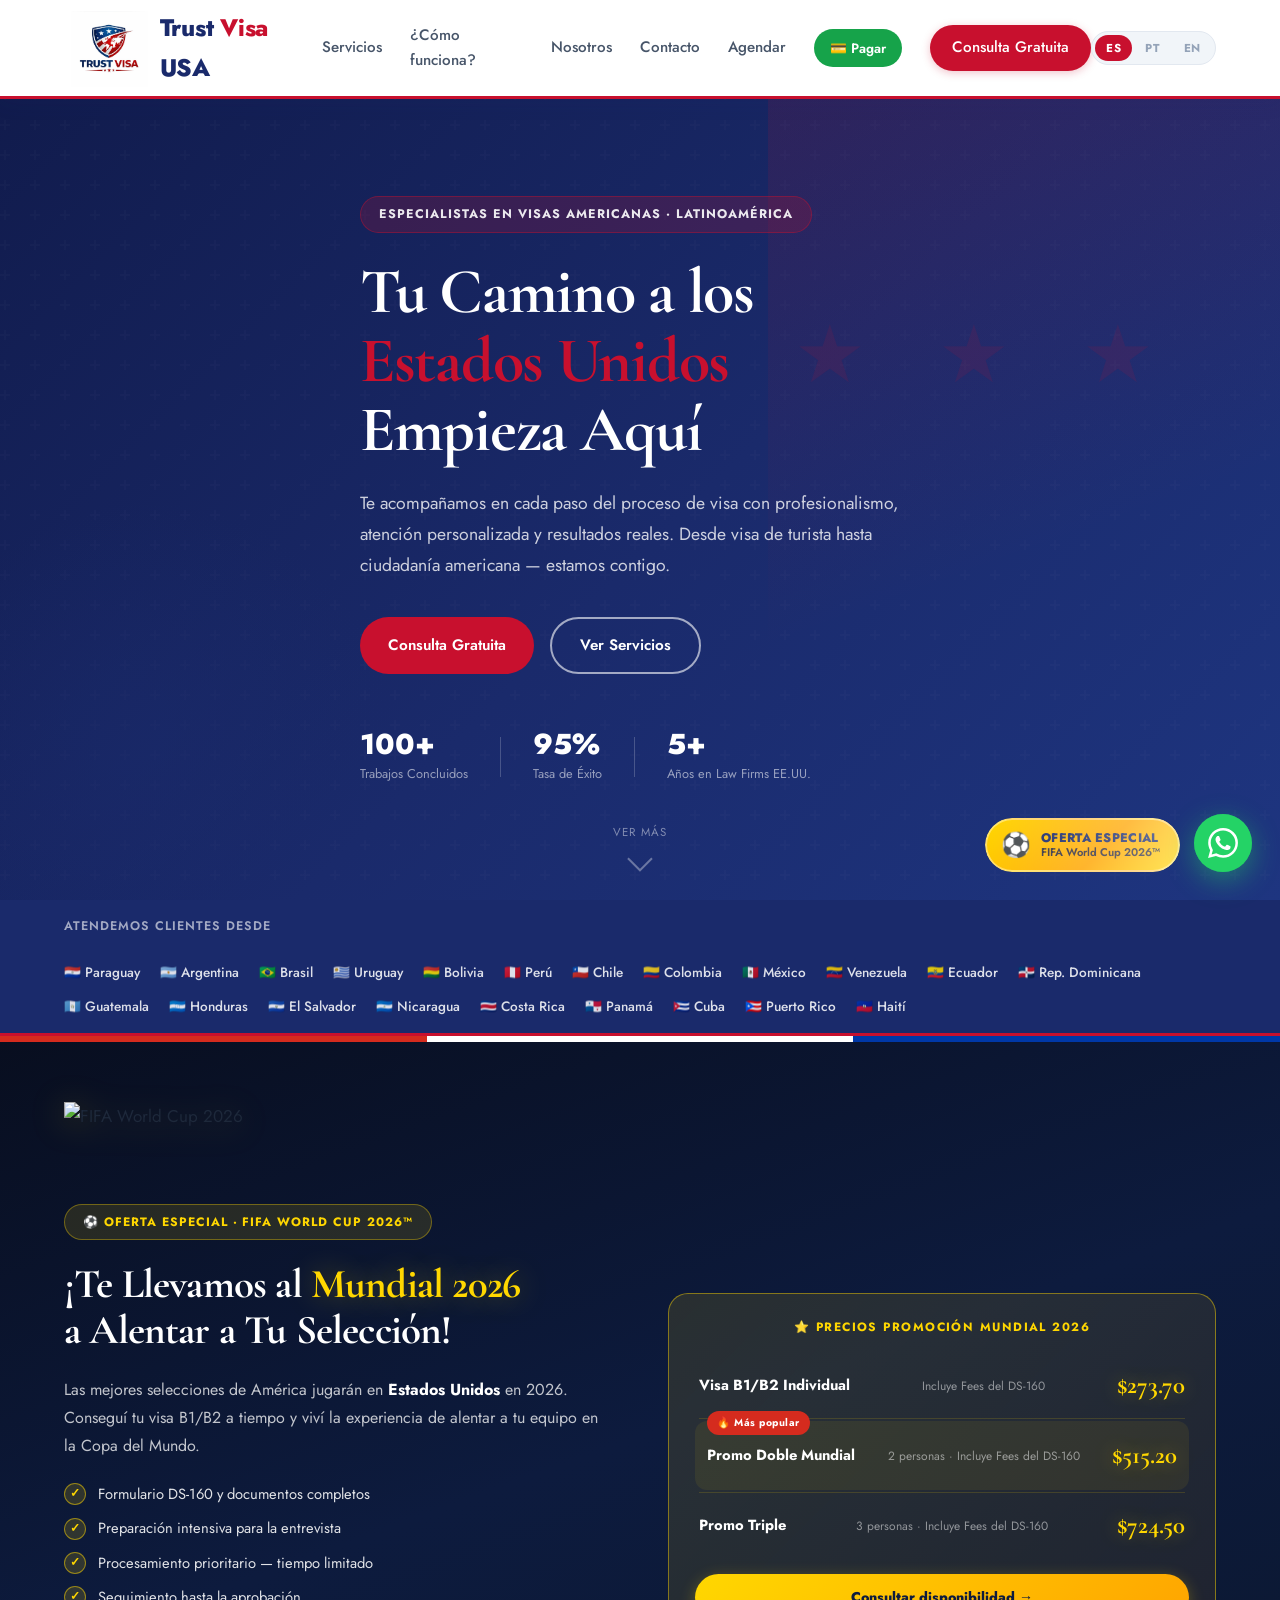
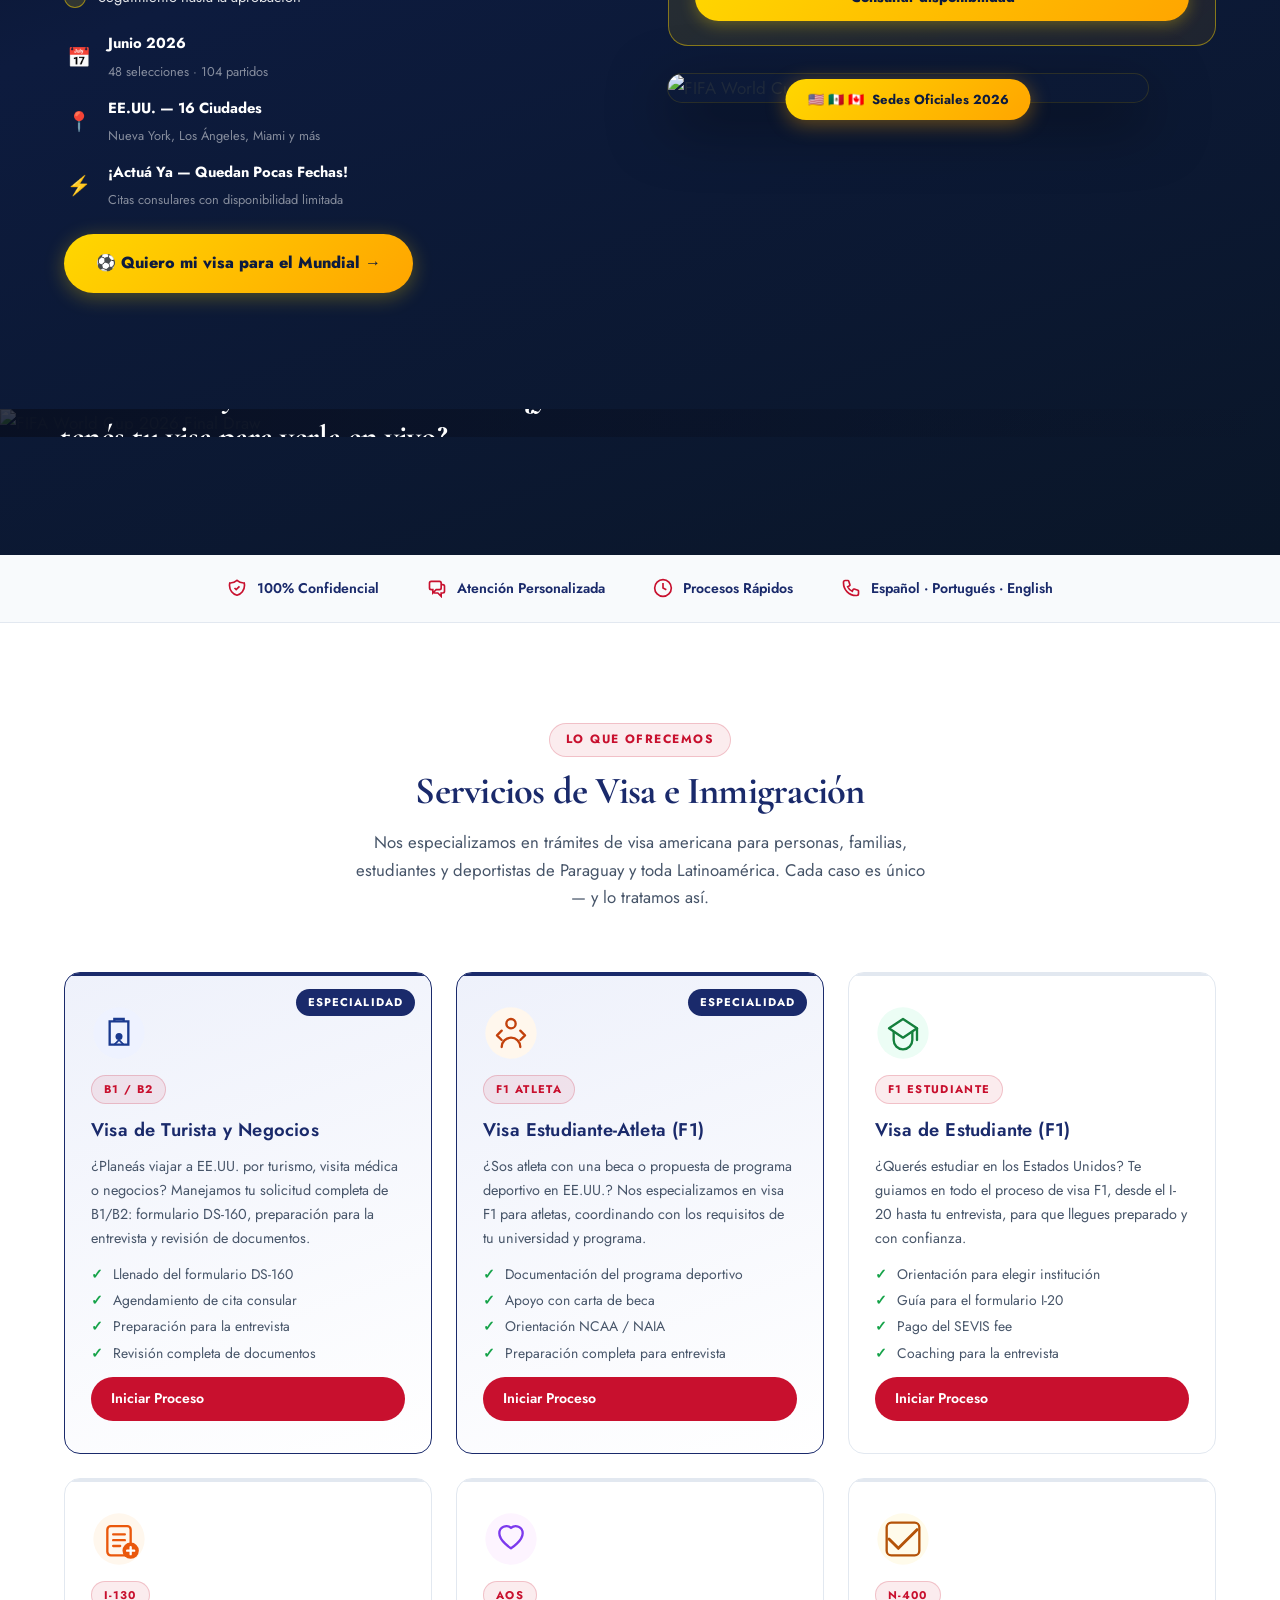
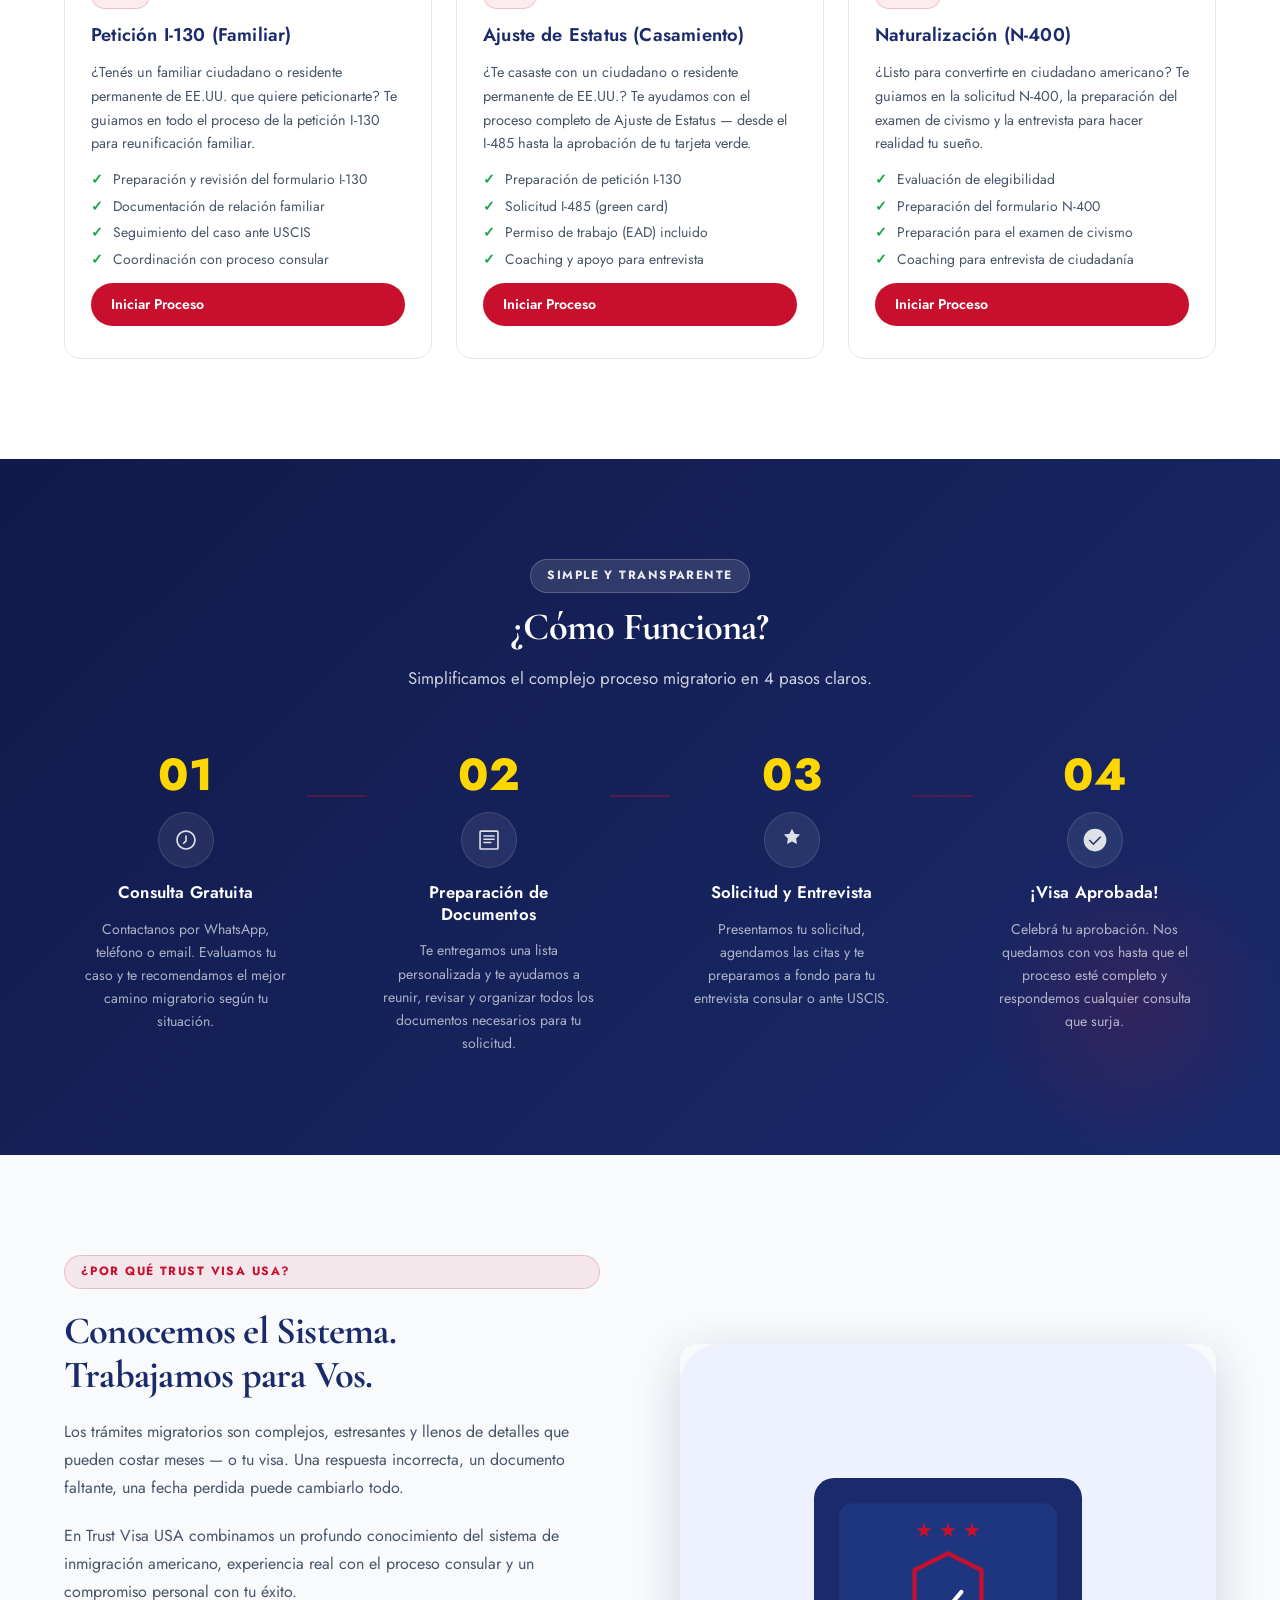
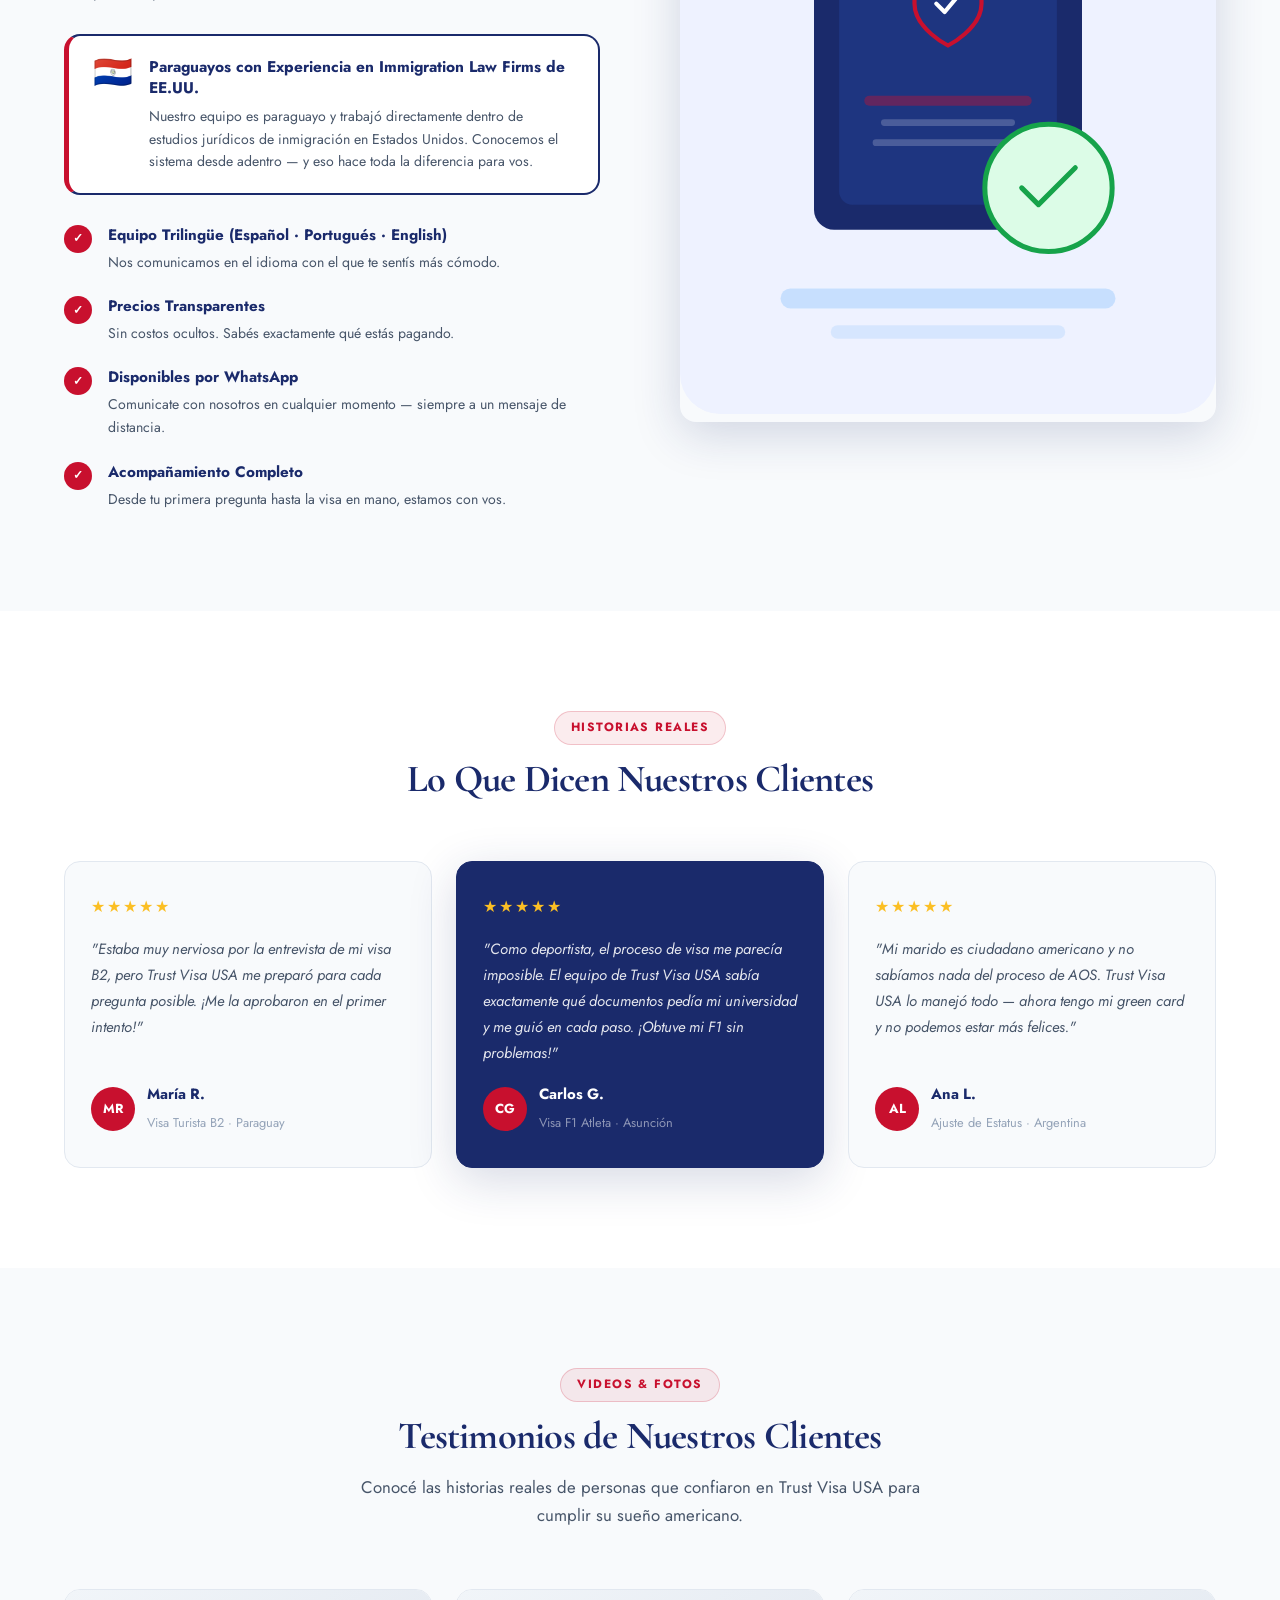
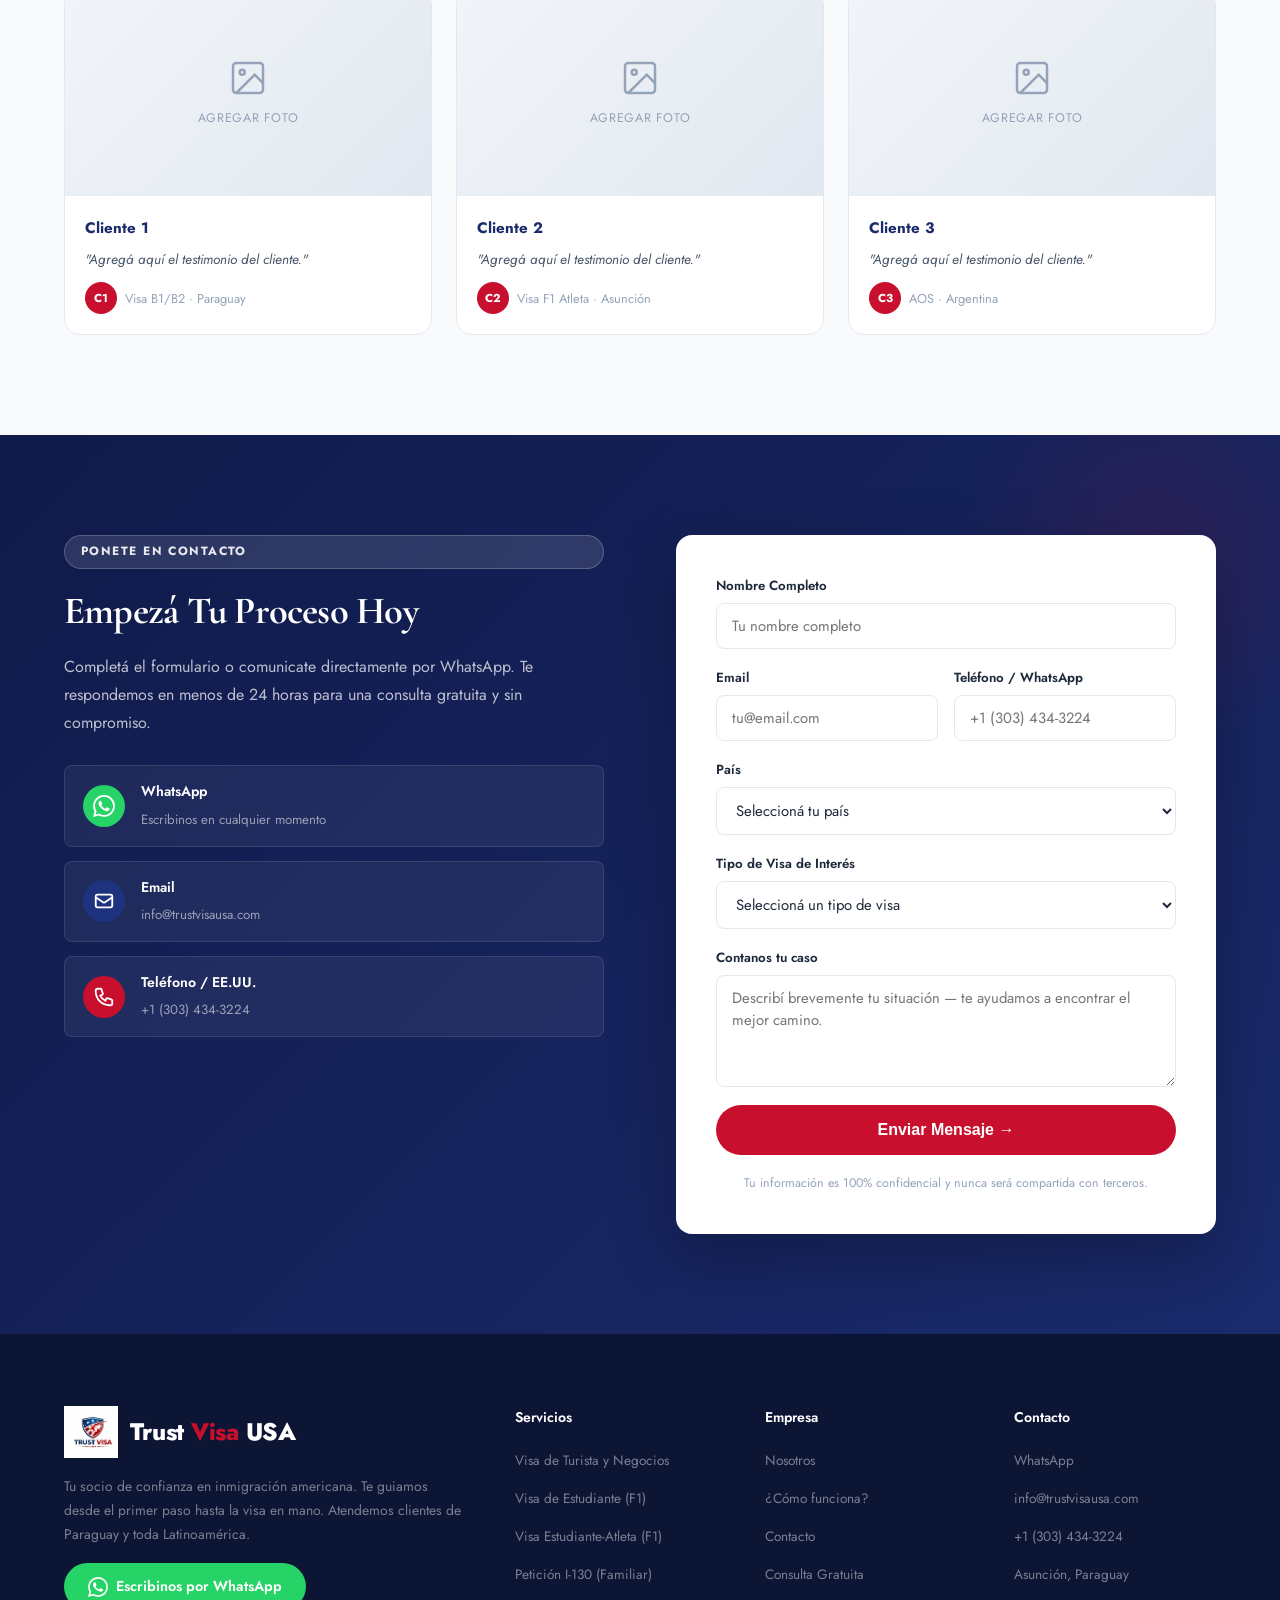
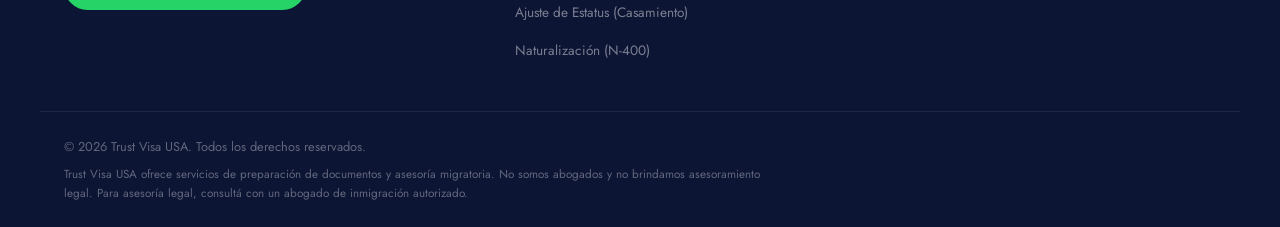
==== commit 80ae8d47: "Add World Cup promo pricing, fix stats, trim client photos to 3 - Add promo pricing box (individual " ====
--- a/index.html
+++ b/index.html
@@ -51,7 +51,7 @@
         <a href="#servicios" class="btn btn-outline-white" data-i18n="hero.cta2">Ver Servicios</a>
       </div>
       <div class="hero-stats">
-        <div class="stat"><strong>100+</strong><span data-i18n="hero.stat1">Casos Aprobados</span></div>
+        <div class="stat"><strong>100+</strong><span data-i18n="hero.stat1">Trabajos Concluidos</span></div>
         <div class="stat-divider"></div>
         <div class="stat"><strong>95%</strong><span data-i18n="hero.stat2">Tasa de Éxito</span></div>
         <div class="stat-divider"></div>
@@ -146,8 +146,36 @@
         <a href="https://wa.me/13034343224?text=Hola%21+Quiero+info+sobre+la+Oferta+Especial+para+el+Mundial+2026+%E2%9A%BD" target="_blank" class="btn btn-wc" data-i18n="wc.cta">⚽ Quiero mi visa para el Mundial →</a>
       </div>
 
-      <!-- RIGHT: Trophy photo -->
+      <!-- RIGHT: Pricing + Trophy photo -->
       <div class="wc-trophy-side">
+
+        <!-- PROMO PRICING -->
+        <div class="wc-promo-box">
+          <div class="wc-promo-header">⭐ Precios Promoción Mundial 2026</div>
+          <div class="wc-promo-items">
+            <div class="wc-promo-item">
+              <div class="wc-promo-label">Visa B1/B2 Individual</div>
+              <div class="wc-promo-desc">Incluye Fees del DS-160</div>
+              <div class="wc-promo-price">$273.70</div>
+            </div>
+            <div class="wc-promo-divider"></div>
+            <div class="wc-promo-item wc-promo-featured">
+              <div class="wc-promo-badge-hot">🔥 Más popular</div>
+              <div class="wc-promo-label">Promo Doble Mundial</div>
+              <div class="wc-promo-desc">2 personas · Incluye Fees del DS-160</div>
+              <div class="wc-promo-price">$515.20</div>
+            </div>
+            <div class="wc-promo-divider"></div>
+            <div class="wc-promo-item">
+              <div class="wc-promo-label">Promo Triple</div>
+              <div class="wc-promo-desc">3 personas · Incluye Fees del DS-160</div>
+              <div class="wc-promo-price">$724.50</div>
+            </div>
+          </div>
+          <a href="https://wa.me/13034343224?text=Hola%21+Quiero+info+sobre+la+Oferta+Especial+para+el+Mundial+2026+%E2%9A%BD" target="_blank" class="wc-promo-cta">Consultar disponibilidad →</a>
+        </div>
+
+        <!-- TROPHY PHOTO -->
         <div class="wc-trophy-wrap">
           <img src="mundial%202026/logo%20y%20bandera.jpeg" alt="FIFA World Cup 2026 Trophy" class="wc-trophy-photo" />
           <div class="wc-trophy-badge">
@@ -539,53 +567,6 @@
           </div>
         </div>
 
-        <!-- PHOTO 4 -->
-        <div class="media-card">
-          <div class="media-photo-placeholder">
-            <svg viewBox="0 0 24 24" fill="none" stroke="currentColor" stroke-width="1.5"><rect x="3" y="3" width="18" height="18" rx="2"/><circle cx="8.5" cy="8.5" r="1.5"/><path d="M21 15l-5-5L5 21"/></svg>
-            <span>Agregar foto</span>
-          </div>
-          <div class="media-card-body">
-            <strong>Cliente 4</strong>
-            <p>"Agregá aquí el testimonio del cliente."</p>
-            <div class="media-card-meta">
-              <div class="media-avatar">C4</div>
-              <span>I-130 · Paraguay</span>
-            </div>
-          </div>
-        </div>
-
-        <!-- PHOTO 5 -->
-        <div class="media-card">
-          <div class="media-photo-placeholder">
-            <svg viewBox="0 0 24 24" fill="none" stroke="currentColor" stroke-width="1.5"><rect x="3" y="3" width="18" height="18" rx="2"/><circle cx="8.5" cy="8.5" r="1.5"/><path d="M21 15l-5-5L5 21"/></svg>
-            <span>Agregar foto</span>
-          </div>
-          <div class="media-card-body">
-            <strong>Cliente 5</strong>
-            <p>"Agregá aquí el testimonio del cliente."</p>
-            <div class="media-card-meta">
-              <div class="media-avatar">C5</div>
-              <span>N-400 · Paraguay</span>
-            </div>
-          </div>
-        </div>
-
-        <!-- PHOTO 6 -->
-        <div class="media-card">
-          <div class="media-photo-placeholder">
-            <svg viewBox="0 0 24 24" fill="none" stroke="currentColor" stroke-width="1.5"><rect x="3" y="3" width="18" height="18" rx="2"/><circle cx="8.5" cy="8.5" r="1.5"/><path d="M21 15l-5-5L5 21"/></svg>
-            <span>Agregar foto</span>
-          </div>
-          <div class="media-card-body">
-            <strong>Cliente 6</strong>
-            <p>"Agregá aquí el testimonio del cliente."</p>
-            <div class="media-card-meta">
-              <div class="media-avatar">C6</div>
-              <span>Visa B1/B2 · Bolivia</span>
-            </div>
-          </div>
-        </div>
 
       </div>
     </div>
--- a/style.css
+++ b/style.css
@@ -502,7 +502,101 @@
 }
 
 /* TROPHY PHOTO SIDE */
-.wc-trophy-side { display: flex; align-items: center; justify-content: center; }
+.wc-trophy-side {
+  display: flex;
+  flex-direction: column;
+  gap: 28px;
+  align-items: stretch;
+  justify-content: center;
+}
+
+/* PROMO PRICING BOX */
+.wc-promo-box {
+  background: linear-gradient(135deg, rgba(255,215,0,0.12) 0%, rgba(255,165,0,0.08) 100%);
+  border: 1.5px solid rgba(255,215,0,0.45);
+  border-radius: 20px;
+  padding: 24px 26px;
+  display: flex;
+  flex-direction: column;
+  gap: 16px;
+}
+.wc-promo-header {
+  color: #FFD700;
+  font-size: 0.75rem;
+  font-weight: 700;
+  letter-spacing: 0.12em;
+  text-transform: uppercase;
+  text-align: center;
+}
+.wc-promo-items {
+  display: flex;
+  flex-direction: column;
+  gap: 0;
+}
+.wc-promo-item {
+  display: flex;
+  align-items: center;
+  justify-content: space-between;
+  gap: 12px;
+  padding: 12px 4px;
+  position: relative;
+}
+.wc-promo-item.wc-promo-featured {
+  background: rgba(255,215,0,0.07);
+  border-radius: 12px;
+  padding: 14px 12px;
+  margin: 2px 0;
+}
+.wc-promo-badge-hot {
+  position: absolute;
+  top: -10px; left: 12px;
+  background: #D52B1E;
+  color: white;
+  font-size: 0.65rem;
+  font-weight: 700;
+  padding: 3px 10px;
+  border-radius: 50px;
+  letter-spacing: 0.05em;
+}
+.wc-promo-label {
+  color: white;
+  font-weight: 700;
+  font-size: 0.92rem;
+  line-height: 1.2;
+}
+.wc-promo-desc {
+  color: rgba(255,255,255,0.5);
+  font-size: 0.75rem;
+  margin-top: 2px;
+}
+.wc-promo-price {
+  color: #FFD700;
+  font-family: 'Cormorant Garamond', serif;
+  font-size: 1.55rem;
+  font-weight: 700;
+  white-space: nowrap;
+  text-shadow: 0 0 20px rgba(255,215,0,0.4);
+  flex-shrink: 0;
+}
+.wc-promo-divider {
+  height: 1px;
+  background: rgba(255,215,0,0.15);
+  margin: 0 4px;
+}
+.wc-promo-cta {
+  display: block;
+  text-align: center;
+  background: linear-gradient(135deg, #FFD700, #FFA500);
+  color: #0d1b3e;
+  font-weight: 800;
+  font-size: 0.88rem;
+  padding: 12px 20px;
+  border-radius: 50px;
+  text-decoration: none;
+  transition: var(--transition);
+  box-shadow: 0 4px 16px rgba(255,215,0,0.3);
+}
+.wc-promo-cta:hover { transform: translateY(-2px); box-shadow: 0 8px 24px rgba(255,215,0,0.45); }
 .wc-trophy-wrap {
   position: relative;
   width: 100%;
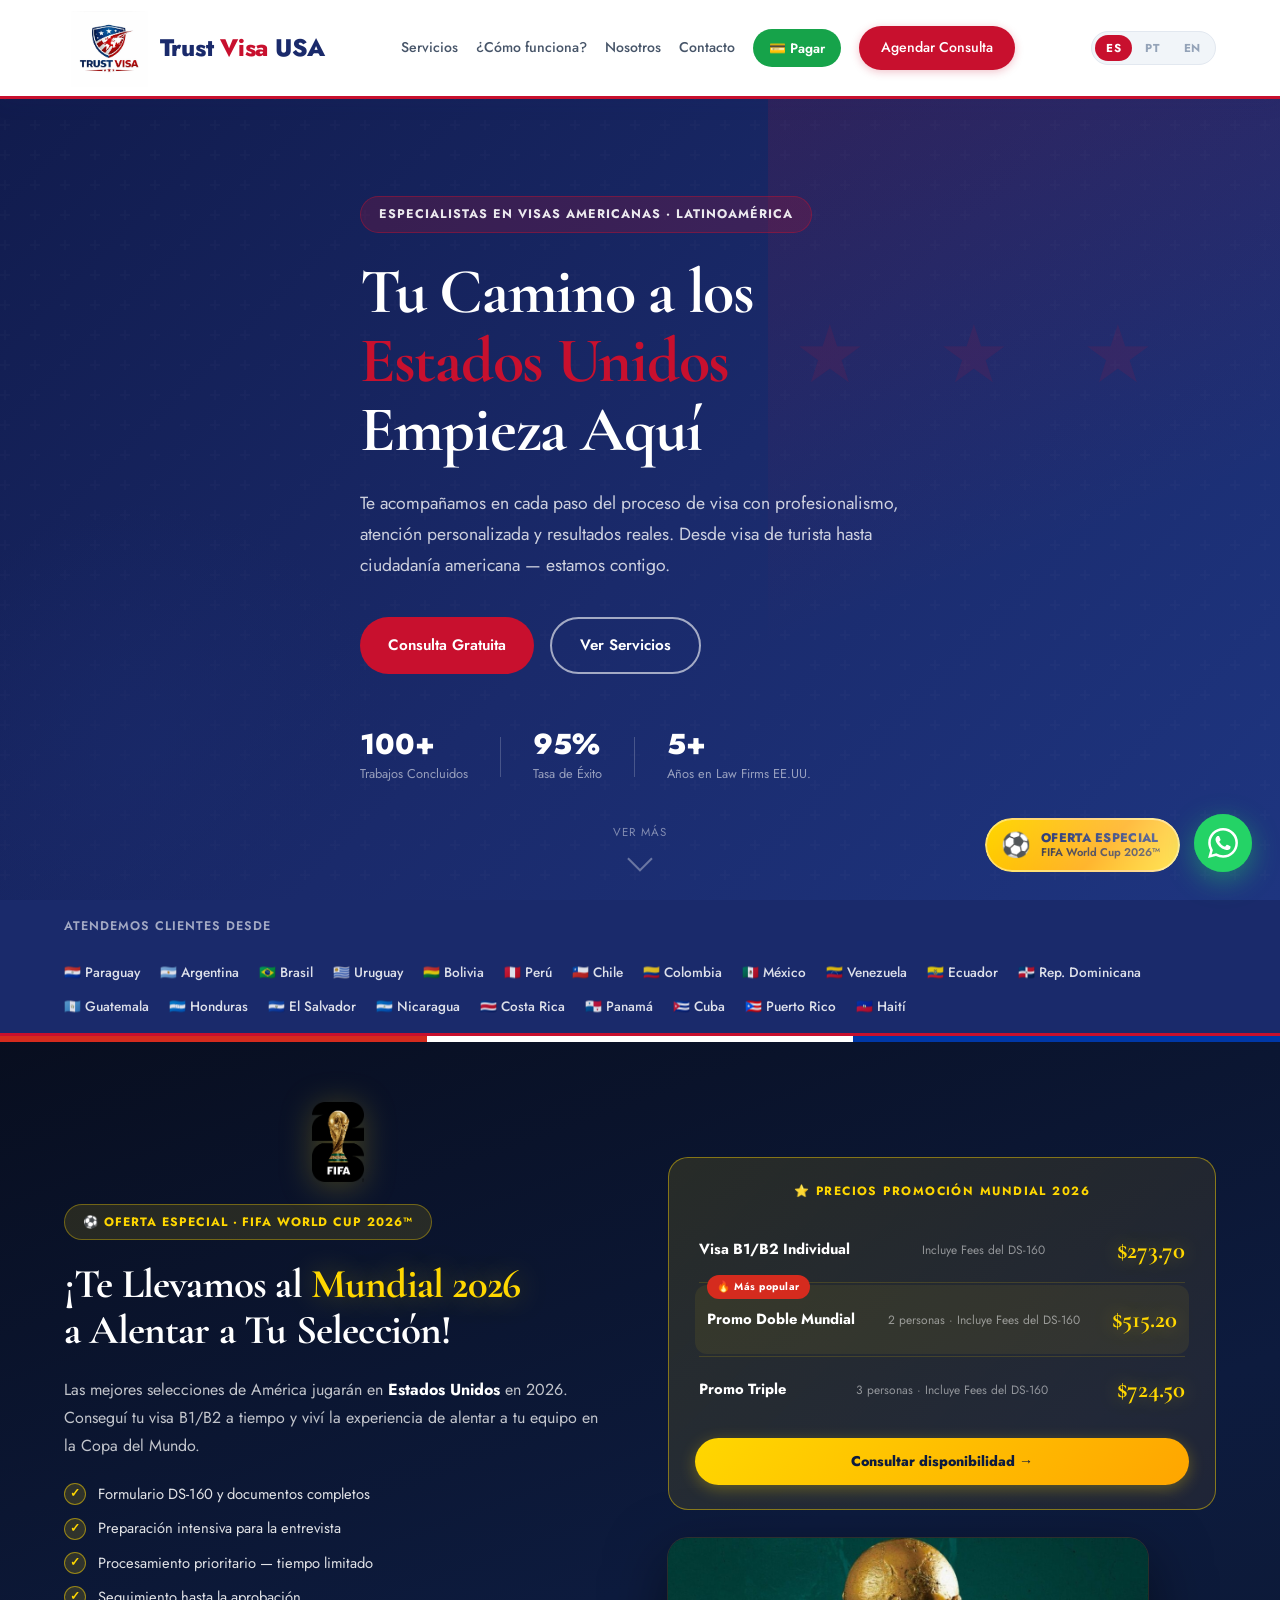
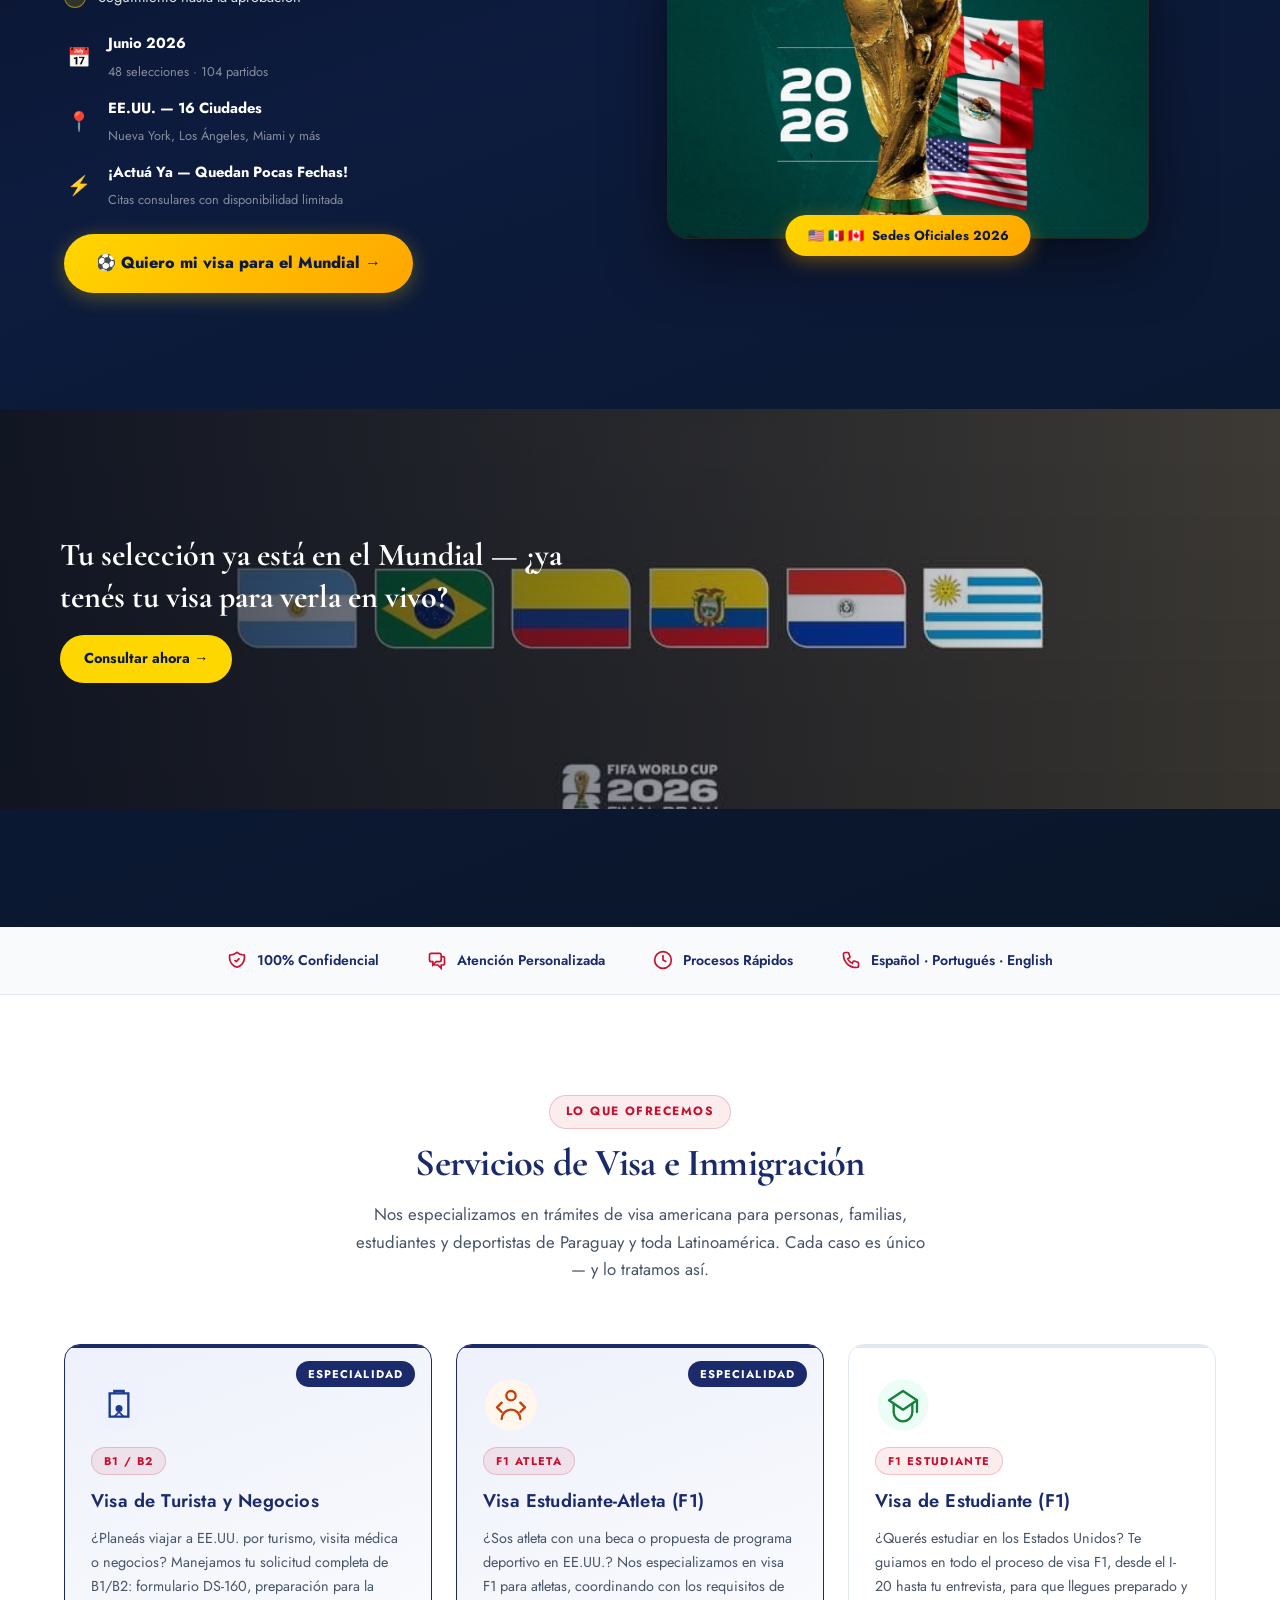
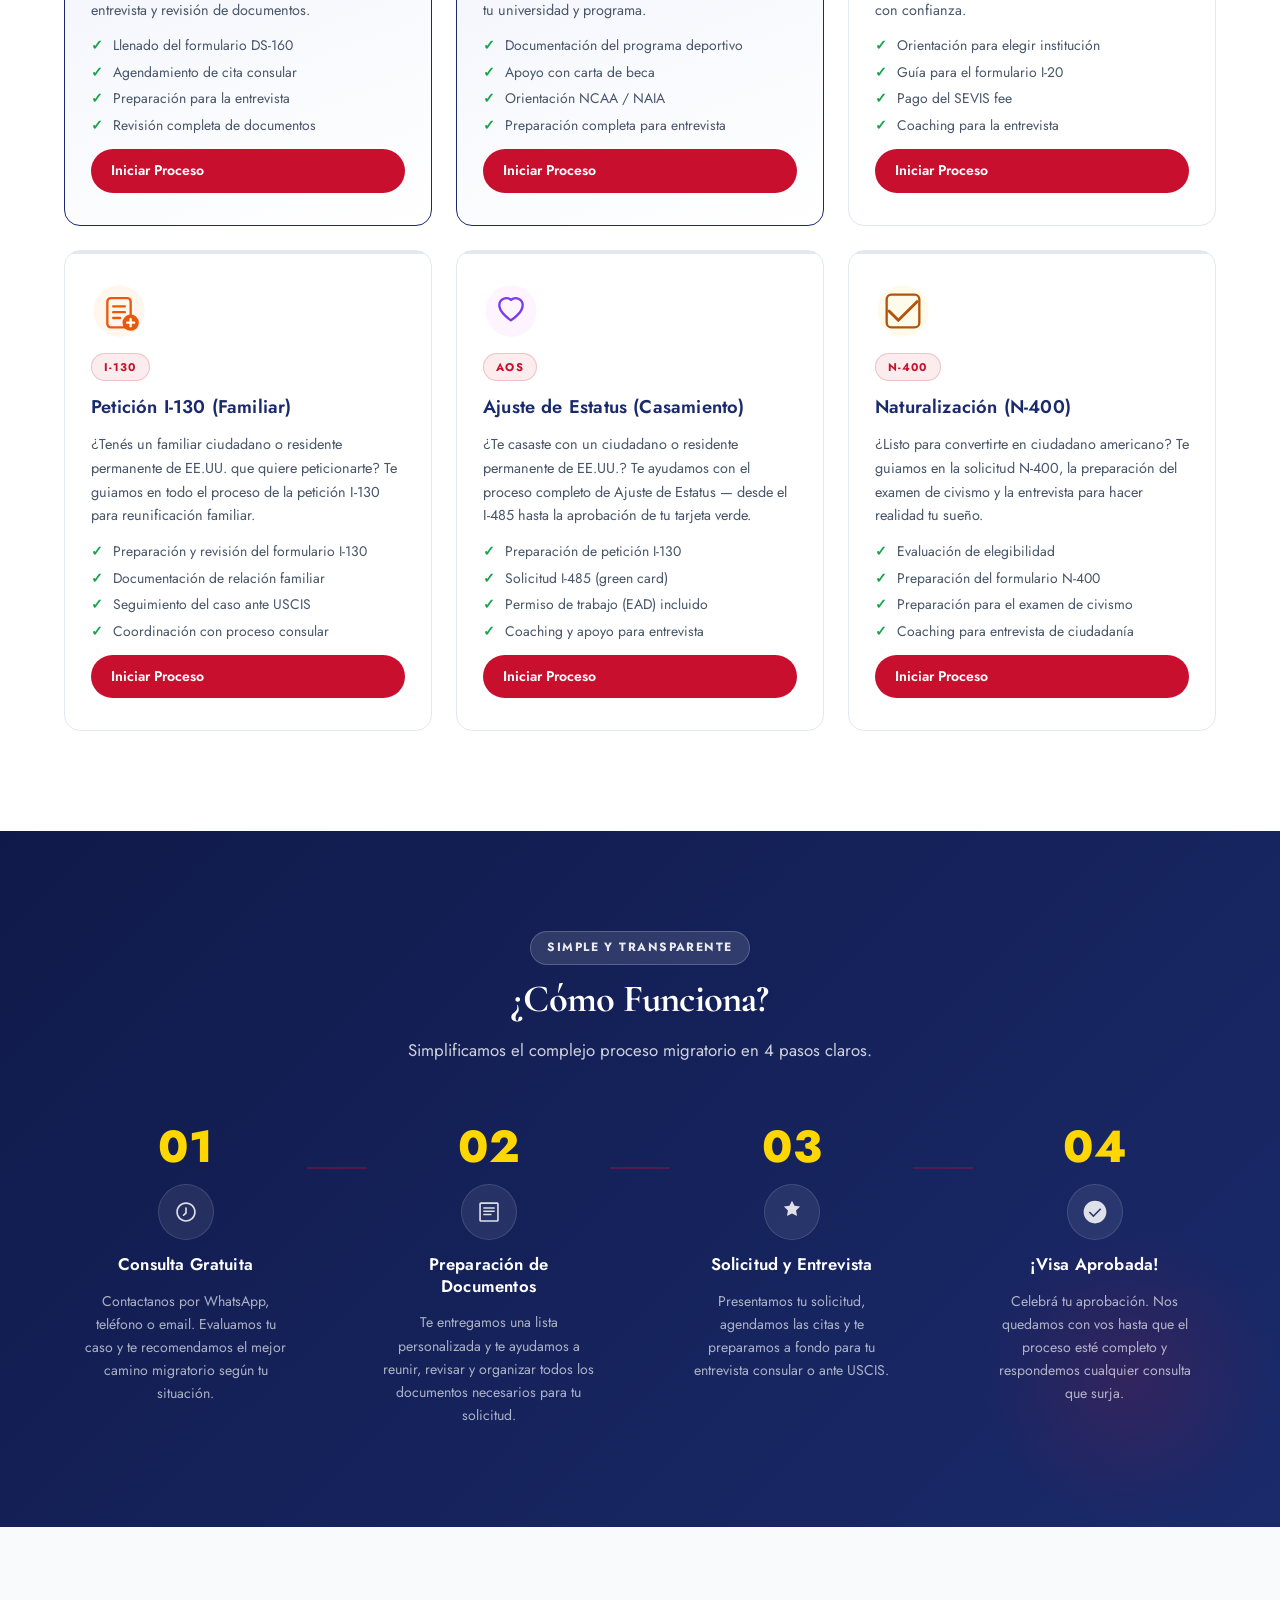
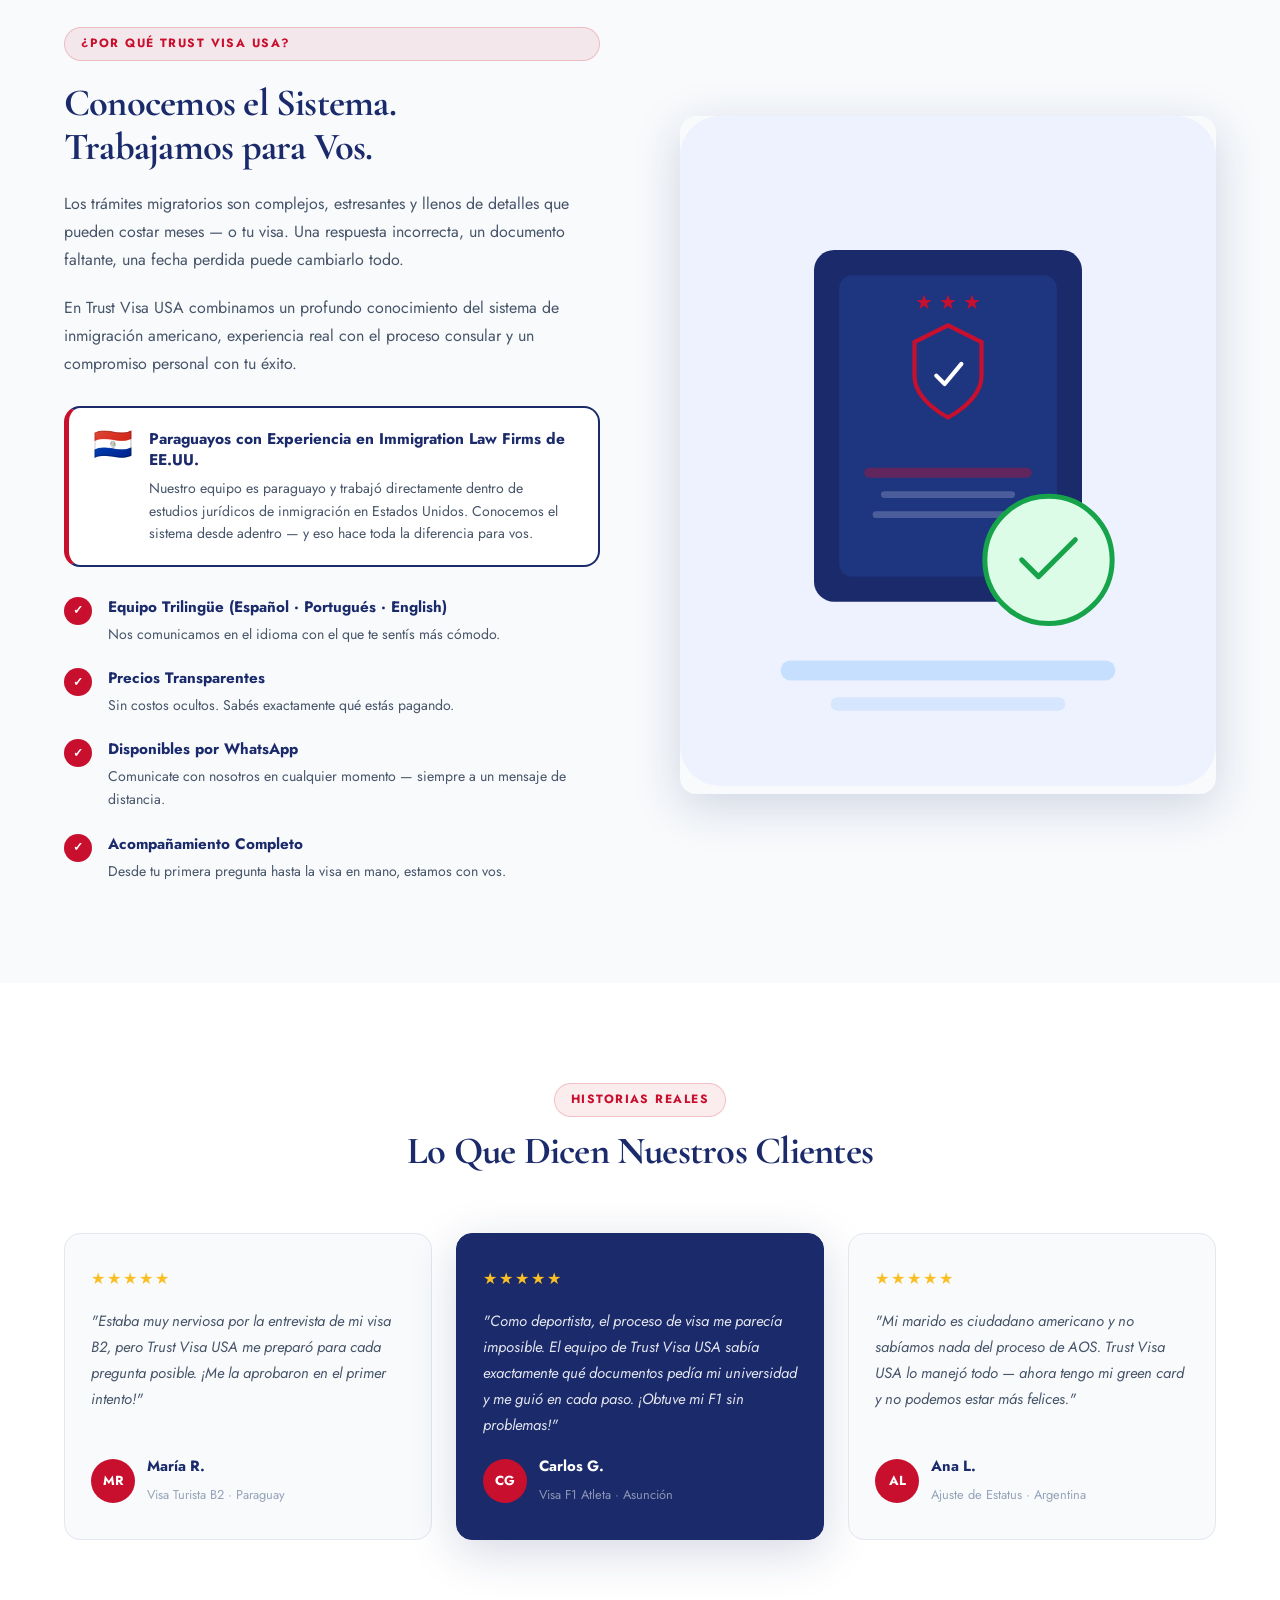
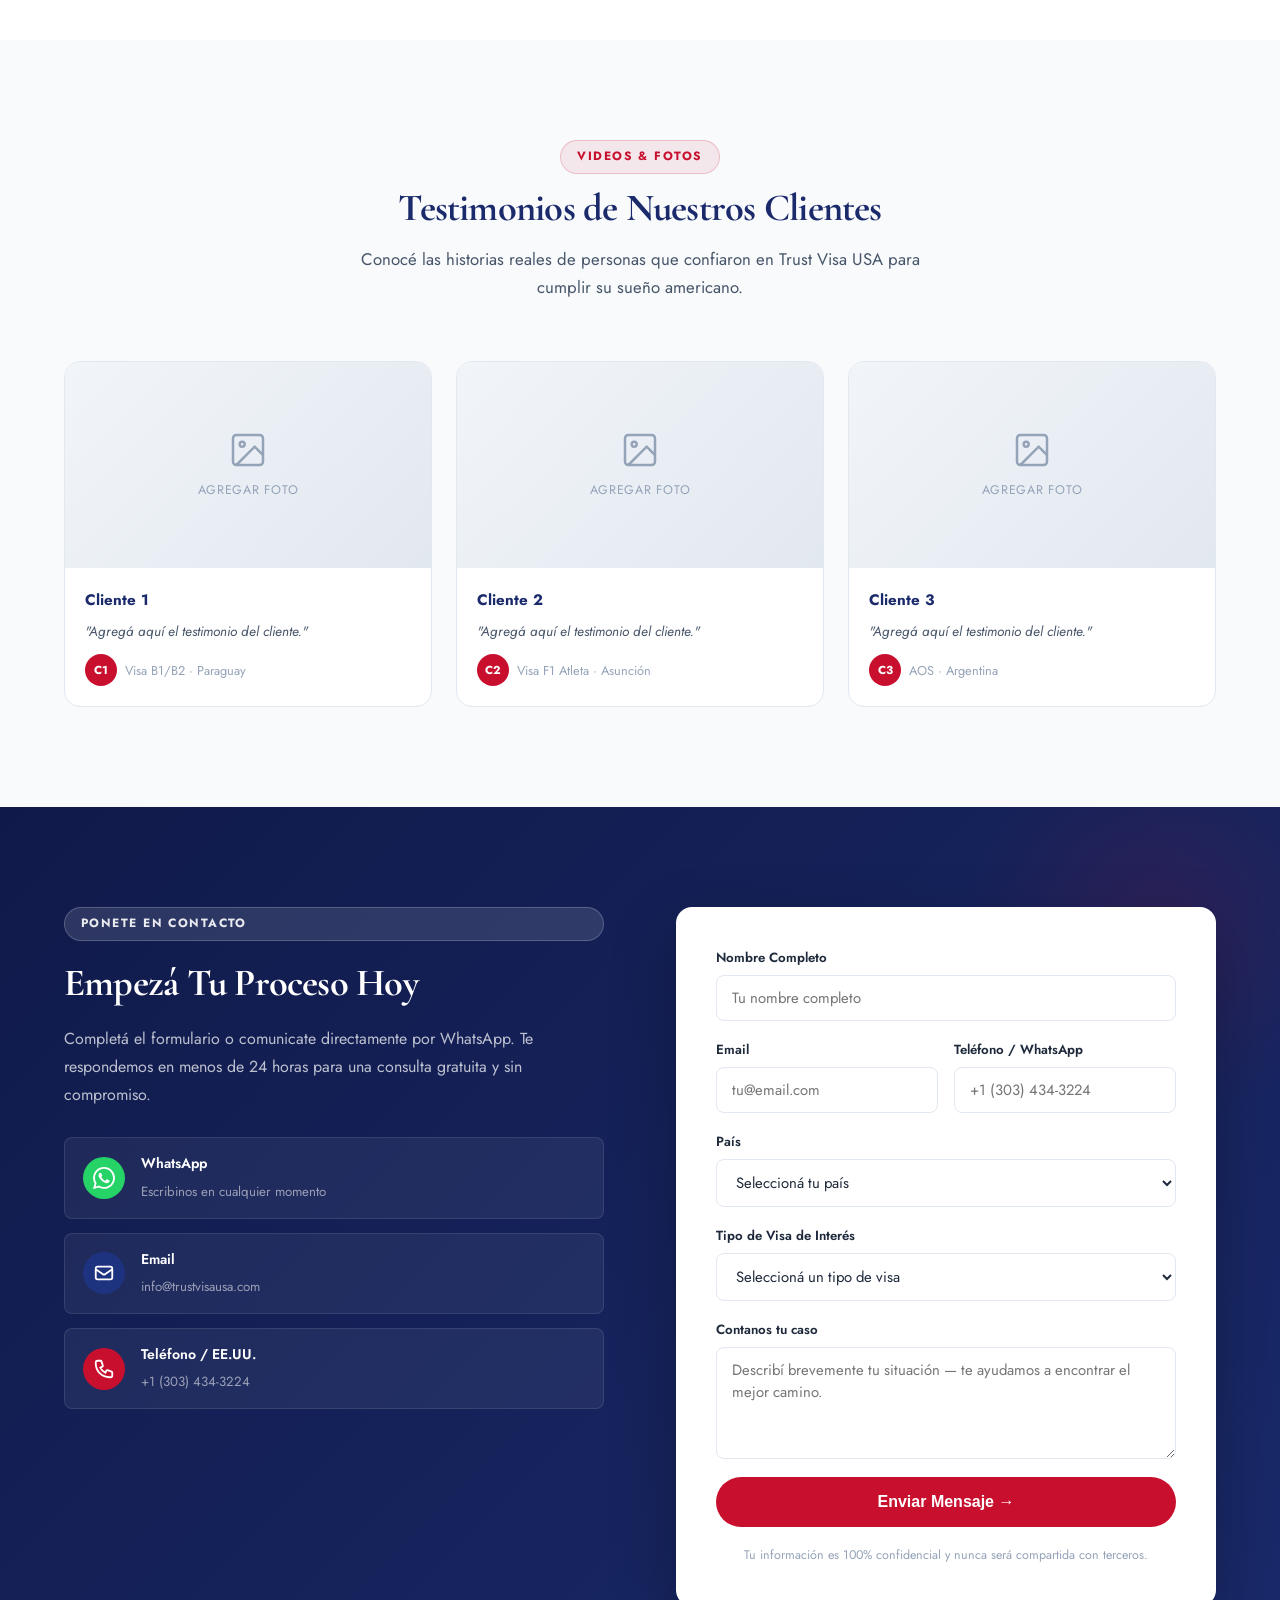
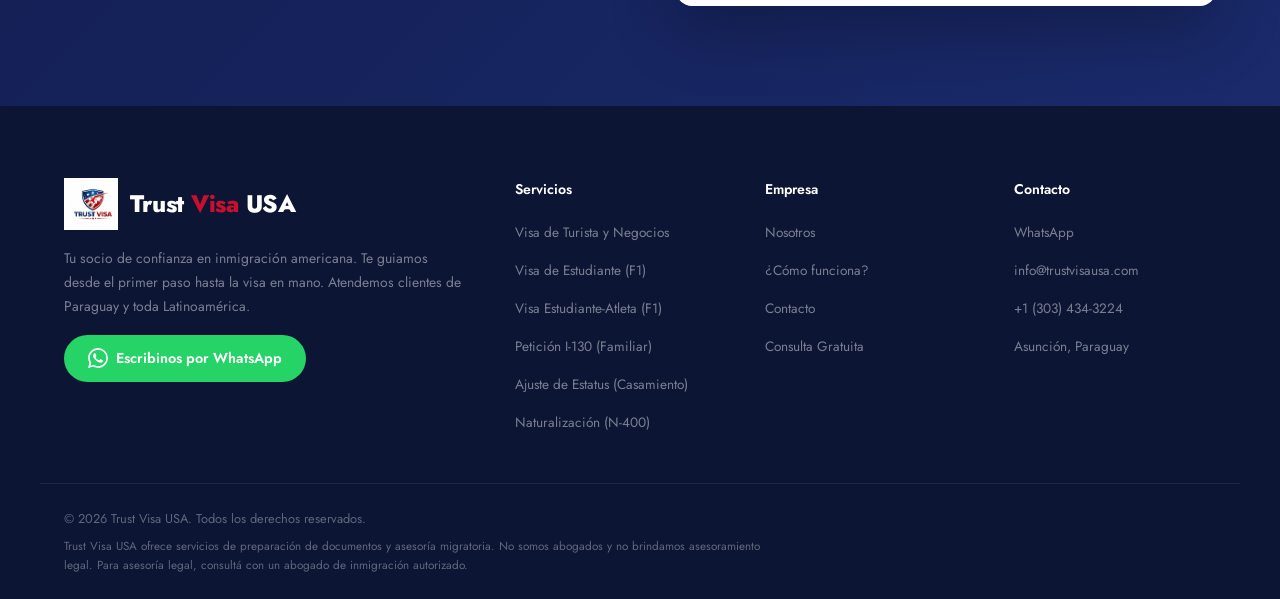
==== commit 4f21810f: "Fix navbar: remove Consulta Gratuita, add red Agendar Consulta button, single line Co-Authored-By: C" ====
--- a/index.html
+++ b/index.html
@@ -24,9 +24,8 @@
         <a href="#proceso" data-i18n="nav.how">¿Cómo funciona?</a>
         <a href="#nosotros" data-i18n="nav.about">Nosotros</a>
         <a href="#contacto" data-i18n="nav.contact">Contacto</a>
-        <a href="agenda.html" data-i18n="nav.book">Agendar</a>
         <a href="pago.html" class="btn btn-nav-pay" data-i18n="nav.pay">💳 Pagar</a>
-        <a href="#contacto" class="btn btn-nav" data-i18n="nav.cta">Consulta Gratuita</a>
+        <a href="agenda.html" class="btn btn-nav" data-i18n="nav.book">Agendar Consulta</a>
       </nav>
       <div class="lang-switcher" id="langSwitcher">
         <button class="lang-btn active" data-lang="es">ES</button>
--- a/style.css
+++ b/style.css
@@ -207,11 +207,12 @@
 .nav-links {
   display: flex;
   align-items: center;
-  gap: 28px;
+  gap: 18px;
+  flex-wrap: nowrap;
 }
 .nav-links a {
   color: var(--gray-600);
-  font-size: 0.95rem;
+  font-size: 0.88rem;
   font-weight: 500;
   transition: color 0.2s;
 }
@@ -804,17 +805,29 @@
 
 /* RESPONSIVE */
 @media (max-width: 1024px) {
-  .wc-hero-grid { grid-template-columns: 1fr; gap: 40px; }
-  .wc-trophy-side { display: none; }
+  .wc-hero-grid { grid-template-columns: 1fr; gap: 36px; }
+  .wc-trophy-side { display: flex; flex-direction: column; gap: 24px; }
   .wc-teams-grid { grid-template-columns: repeat(6, 1fr); }
+  .wc-trophy-wrap { max-width: 100%; }
+  .wc-trophy-photo { border-radius: 16px; }
 }
 @media (max-width: 768px) {
+  .wc-hero-grid { padding: 0 0 40px; }
   .wc-teams-grid { grid-template-columns: repeat(4, 1fr); }
-  .wc-draw-overlay-side { padding: 24px 28px; }
-  .wc-draw-photo--wide { max-height: 280px; }
-  .wc-flag-stripe { margin-bottom: 36px; }
-  .wc-qualified-grid { grid-template-columns: 1fr; gap: 32px; }
-  .wc-draw-text { font-size: 1.2rem; }
+  .wc-draw-overlay-side { padding: 20px 22px; gap: 12px; }
+  .wc-draw-photo--wide { max-height: 240px; }
+  .wc-draw-text { font-size: 1.1rem; }
+  .wc-flag-stripe { margin-bottom: 32px; }
+  .wc-promo-box { padding: 18px 18px; }
+  .wc-promo-price { font-size: 1.3rem; }
+  .wc-promo-label { font-size: 0.85rem; }
+  .wc-promo-desc { font-size: 0.7rem; }
+  .wc-facts-strip { padding: 14px 16px; gap: 4px; }
+  .wc-fact strong { font-size: 1.1rem; }
+  .wc-fact span { font-size: 0.62rem; }
+  .wc-fact-sep { height: 28px; }
+  .wc-trophy-badge { font-size: 0.72rem; padding: 8px 16px; bottom: -14px; }
+  .wc-bottom { padding: 0 0 8px; }
 }
 
 /* ===== COUNTRIES BAR ===== */
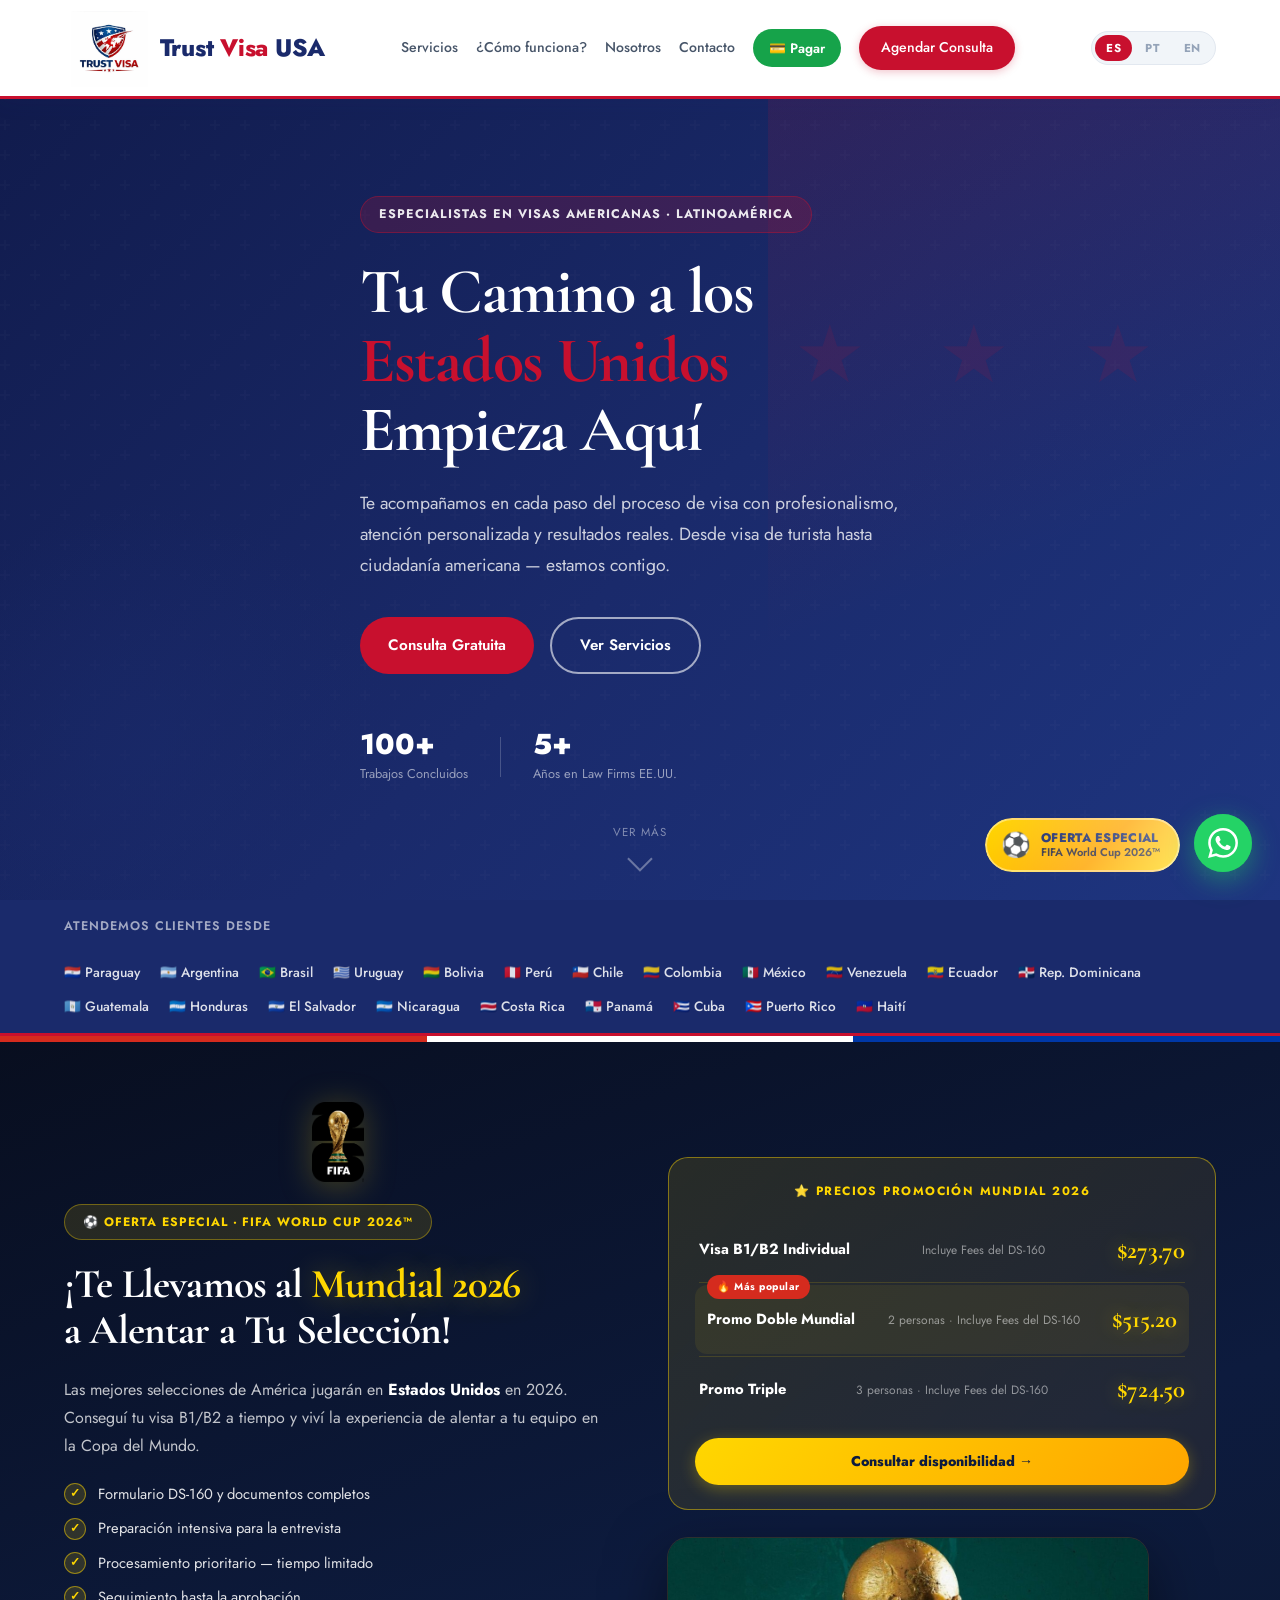
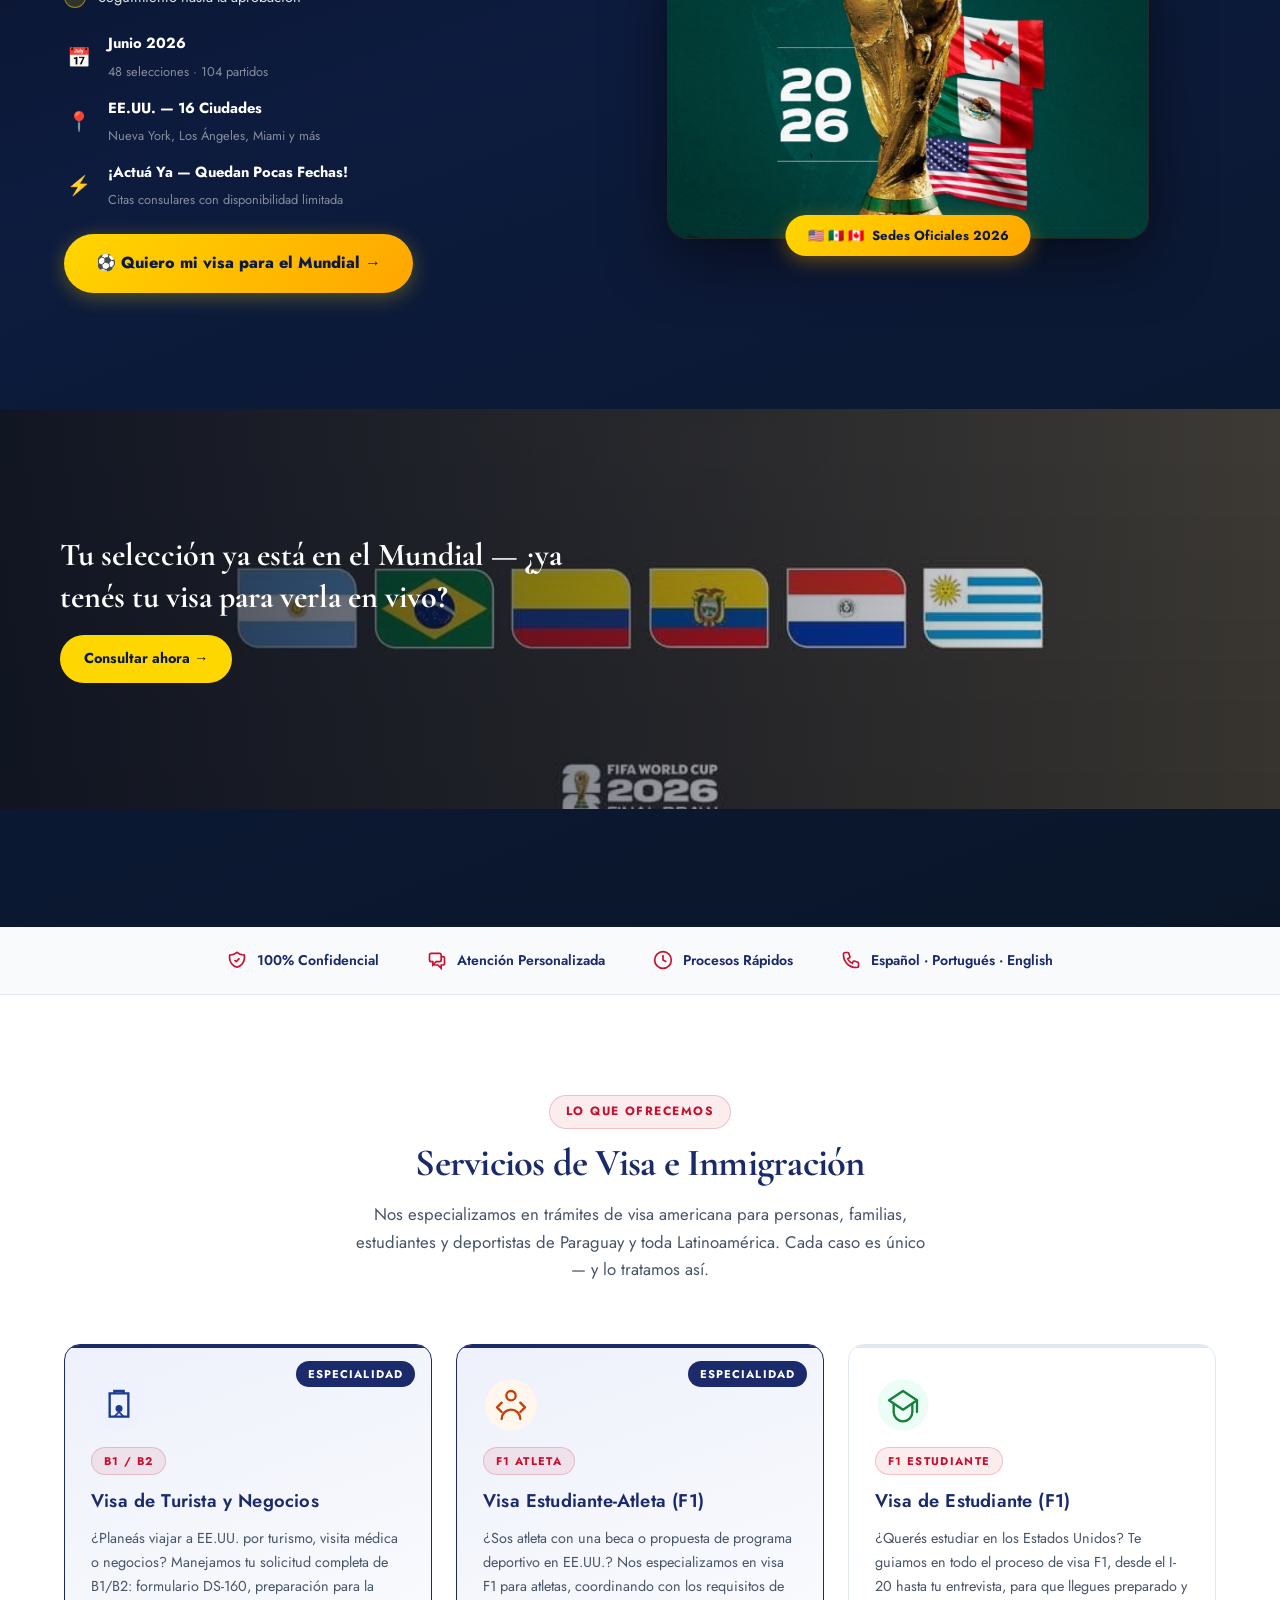
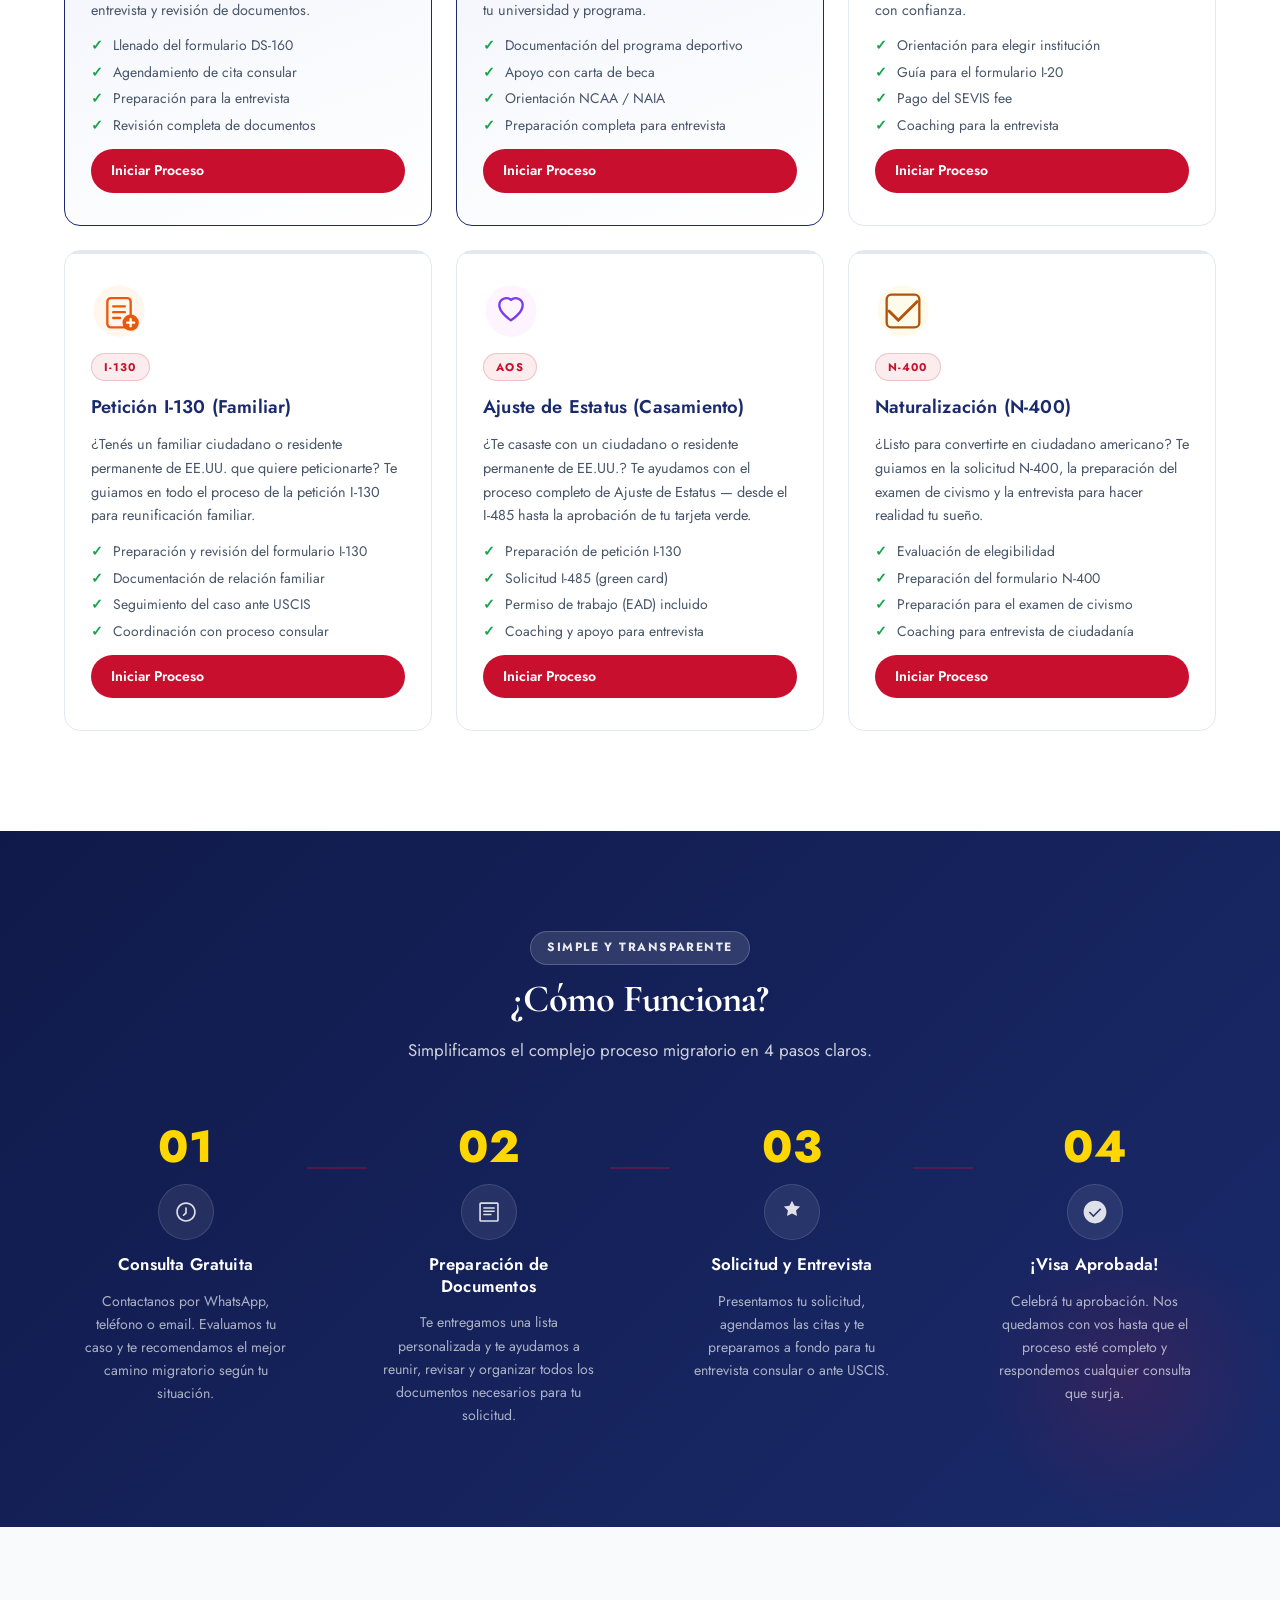
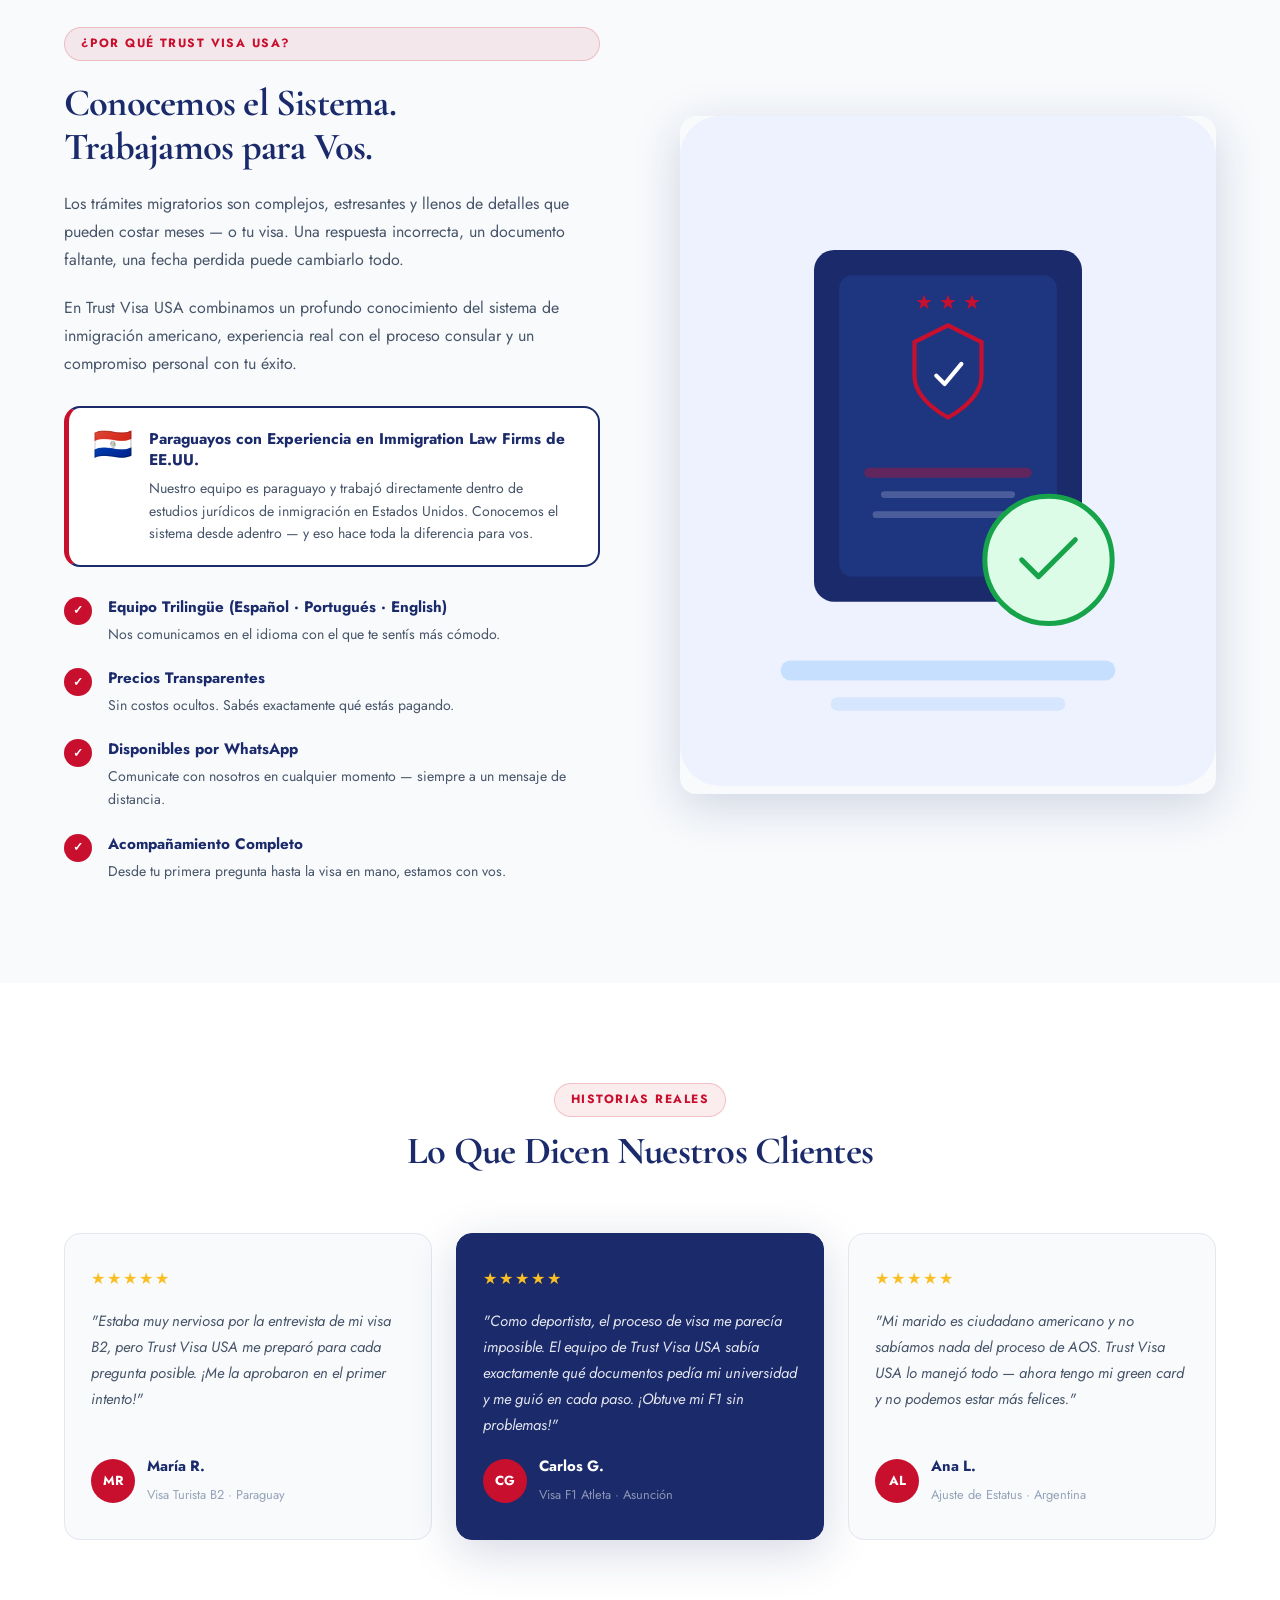
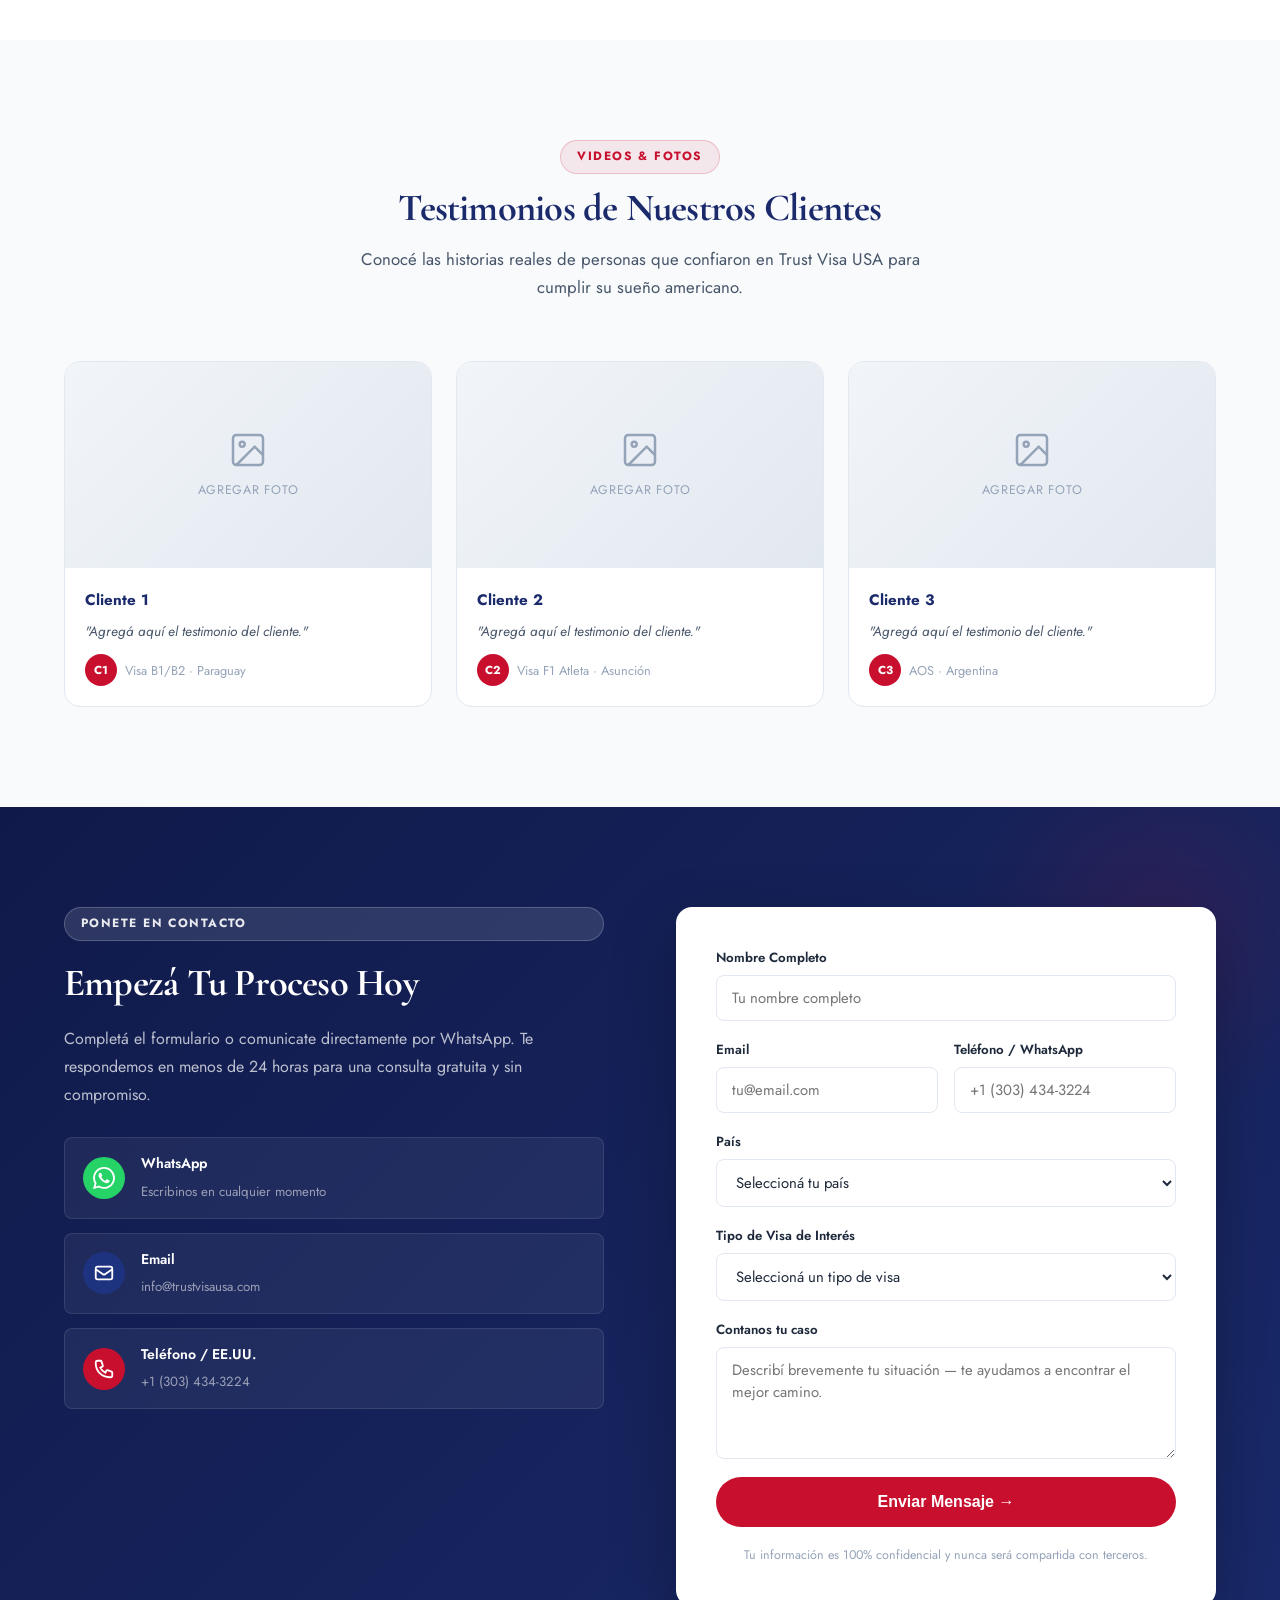
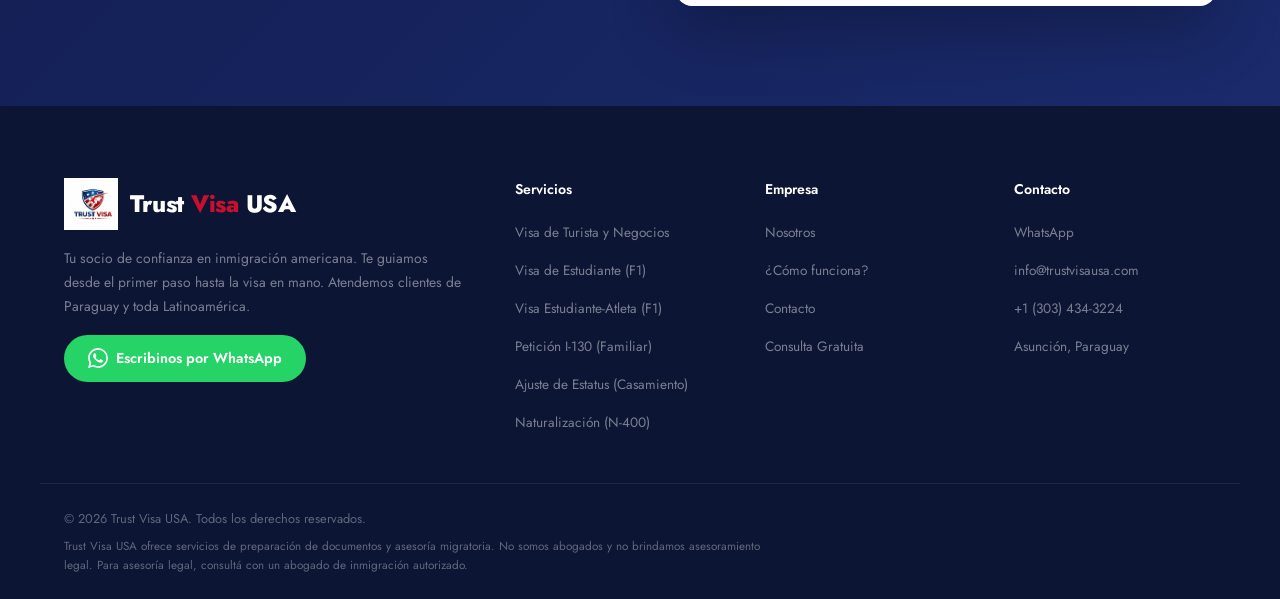
==== commit bbf83a96: "Remove 95% tasa de éxito stat from hero Co-Authored-By: Claude Sonnet 4.6 <noreply@anthropic.com>" ====
--- a/index.html
+++ b/index.html
@@ -52,9 +52,7 @@
       <div class="hero-stats">
         <div class="stat"><strong>100+</strong><span data-i18n="hero.stat1">Trabajos Concluidos</span></div>
         <div class="stat-divider"></div>
-        <div class="stat"><strong>95%</strong><span data-i18n="hero.stat2">Tasa de Éxito</span></div>
-        <div class="stat-divider"></div>
-        <div class="stat"><strong>5+</strong><span data-i18n="hero.stat3">Años en Law Firms EE.UU.</span></div>
+<div class="stat"><strong>5+</strong><span data-i18n="hero.stat3">Años en Law Firms EE.UU.</span></div>
       </div>
     </div>
     <div class="hero-scroll-indicator">
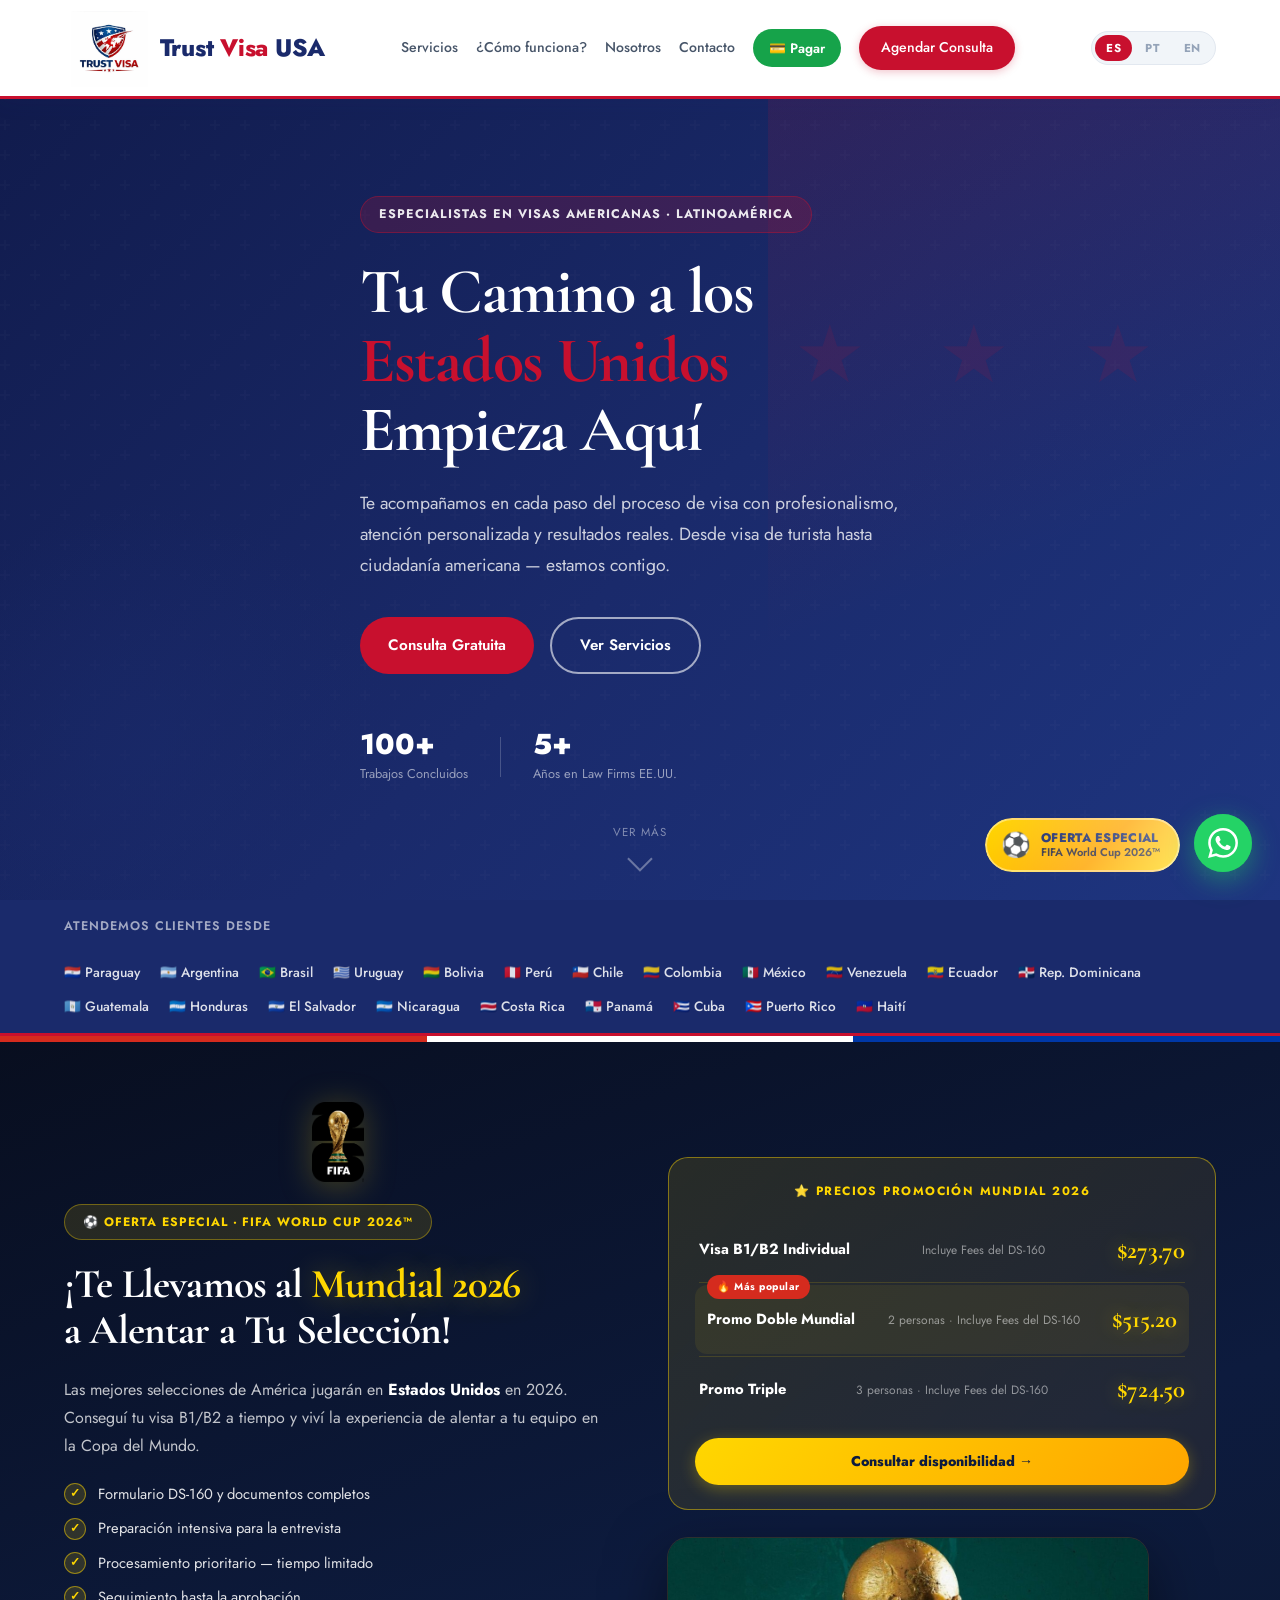
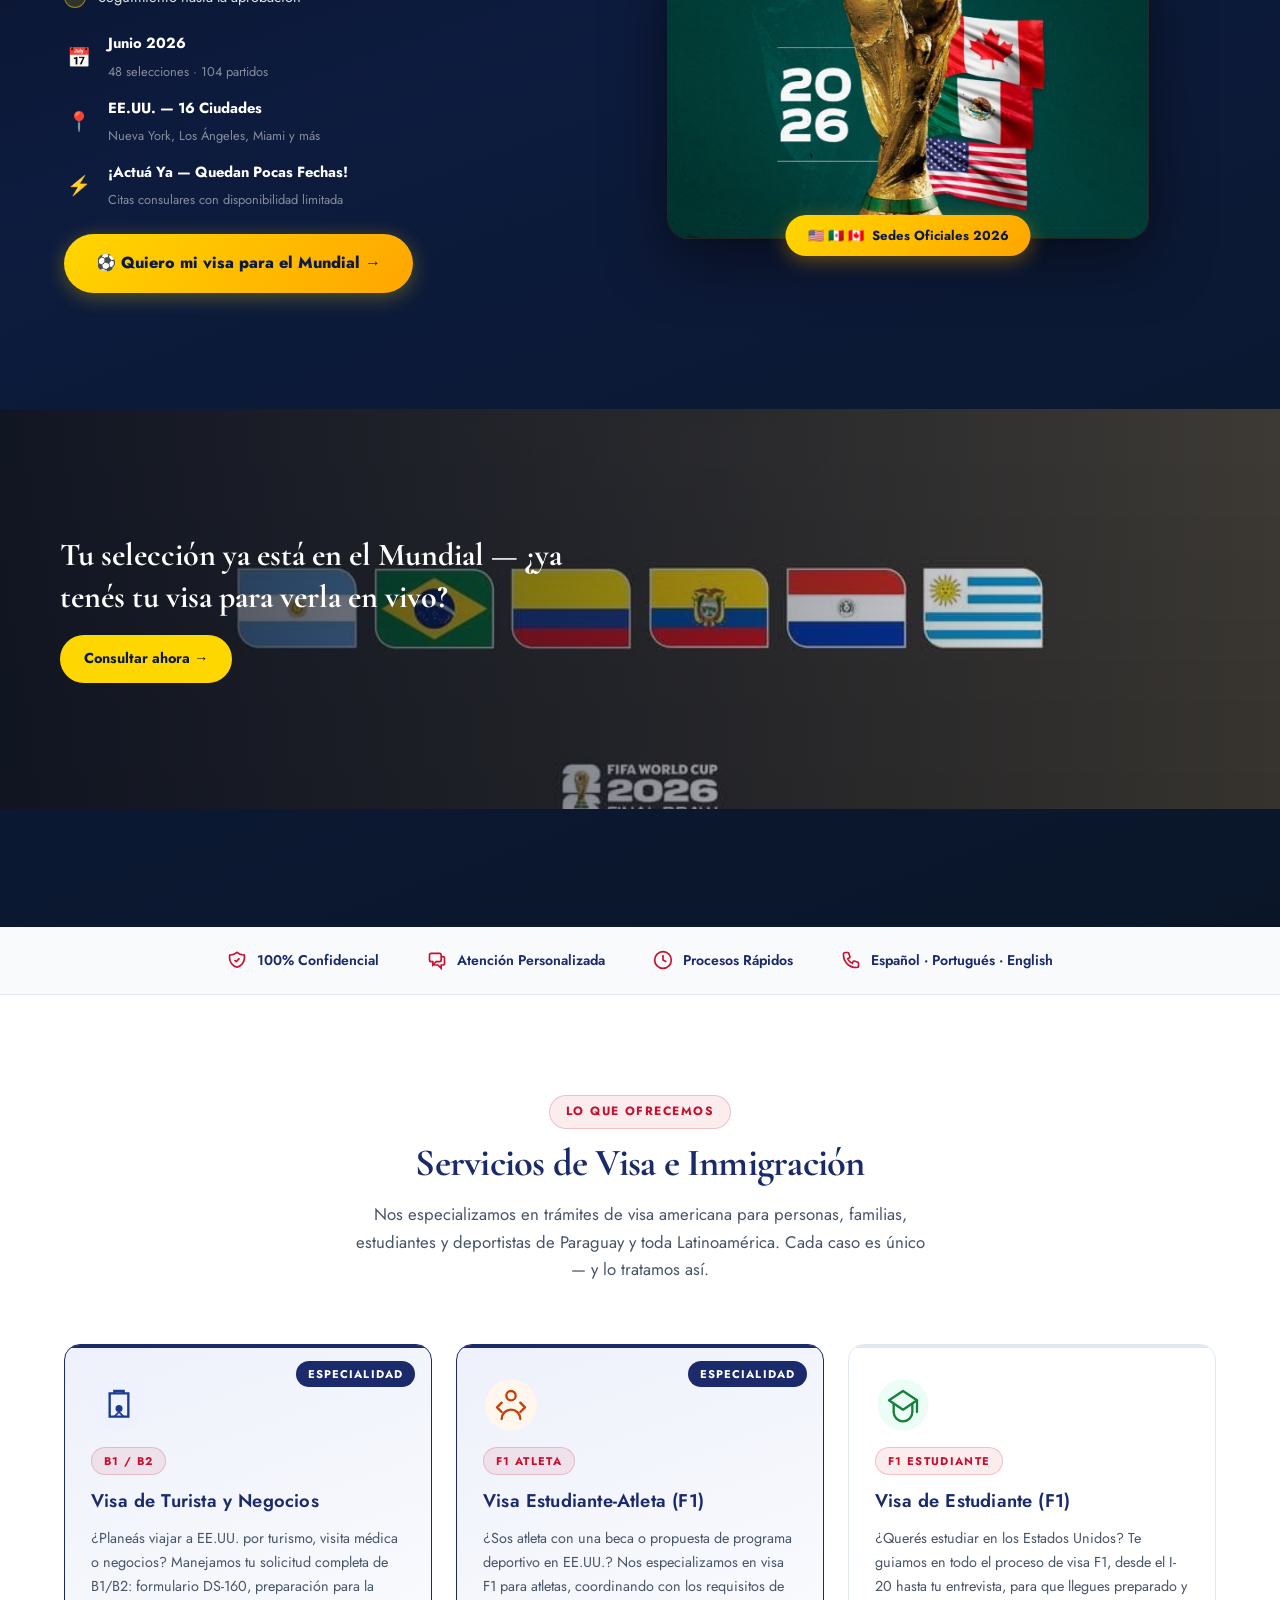
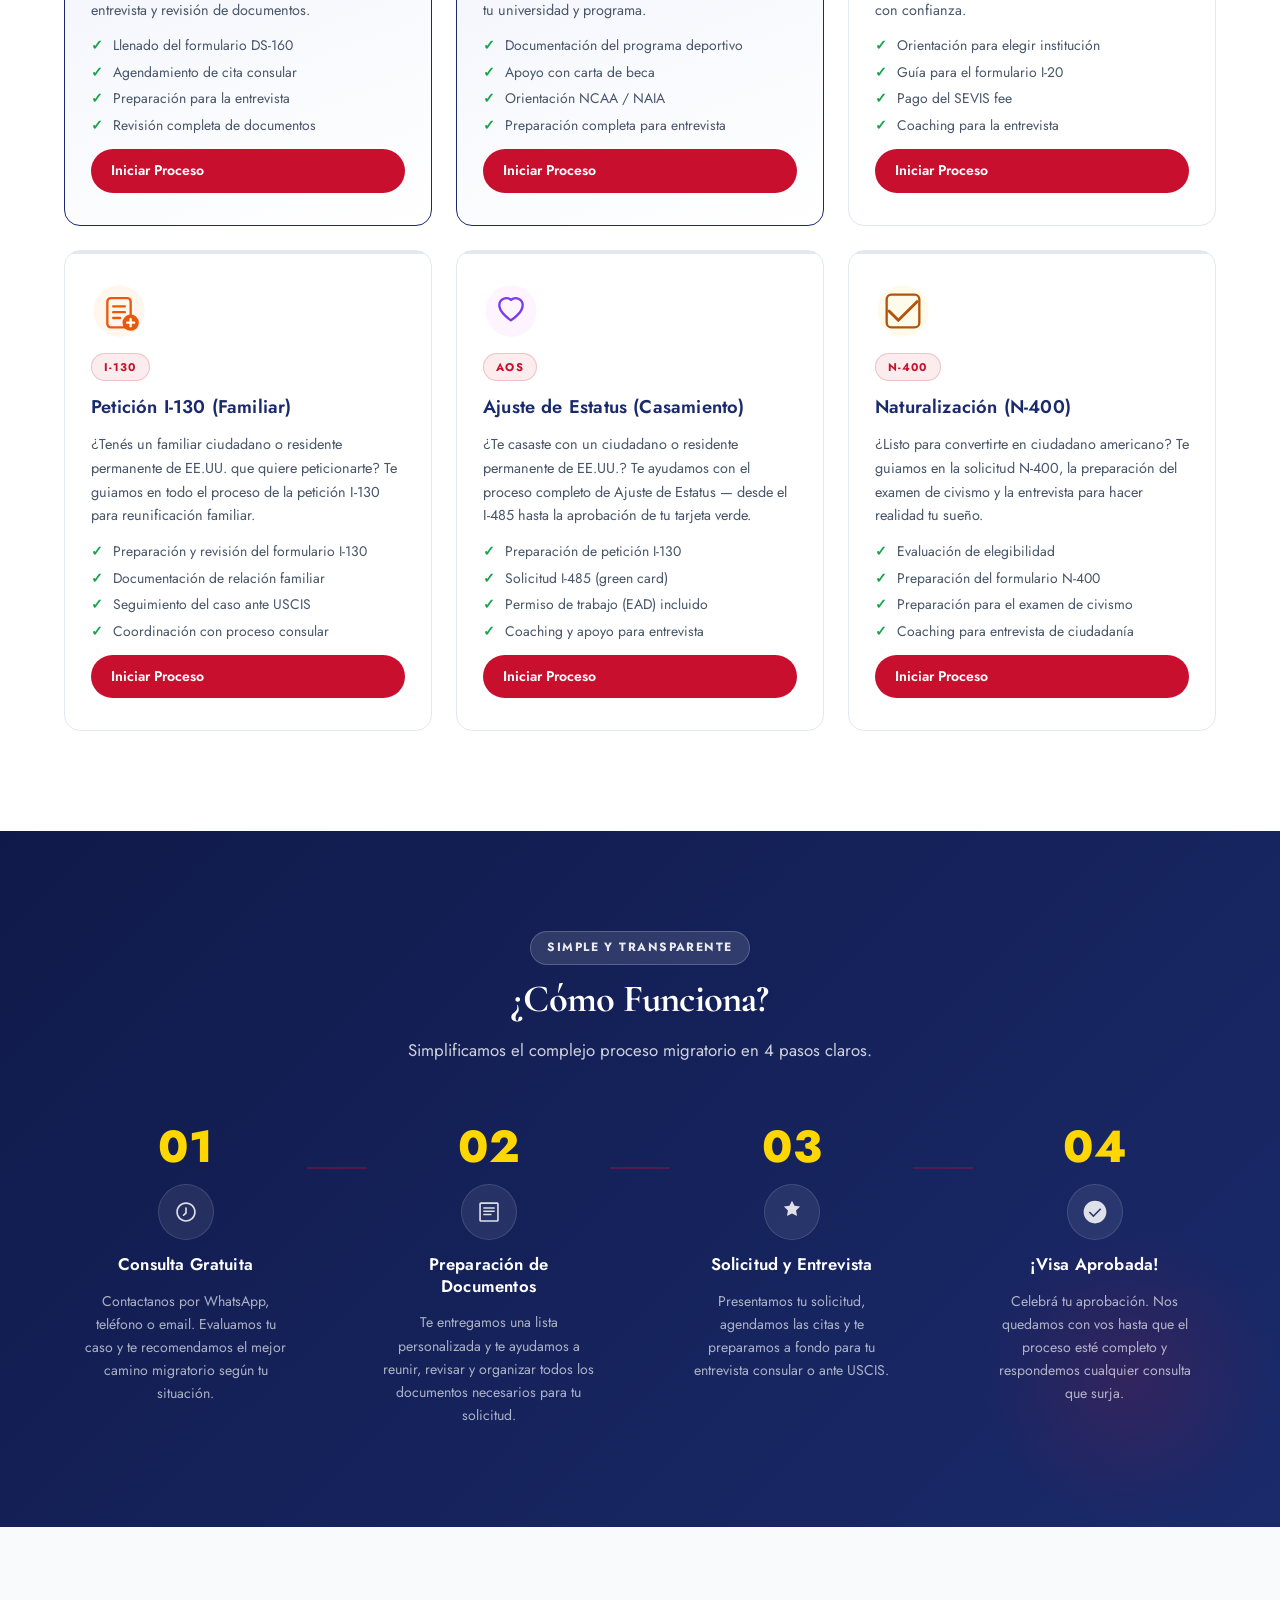
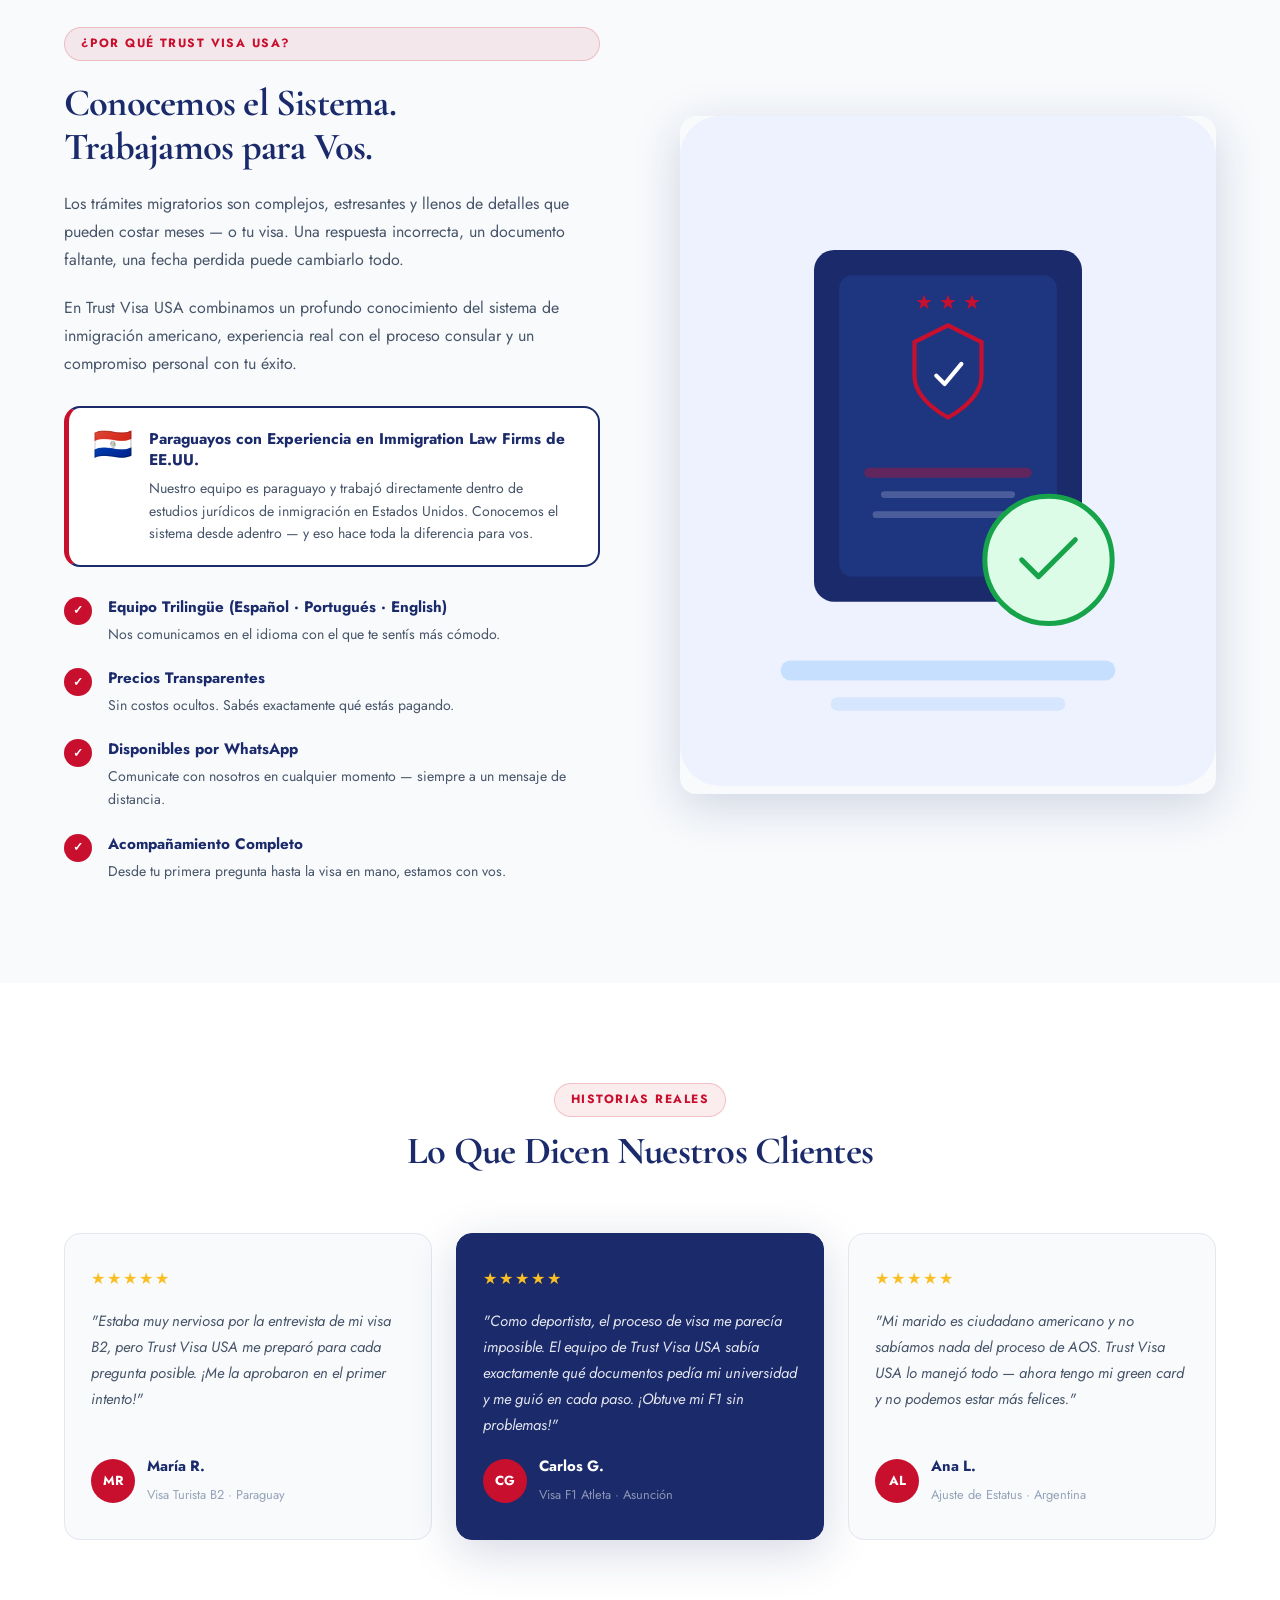
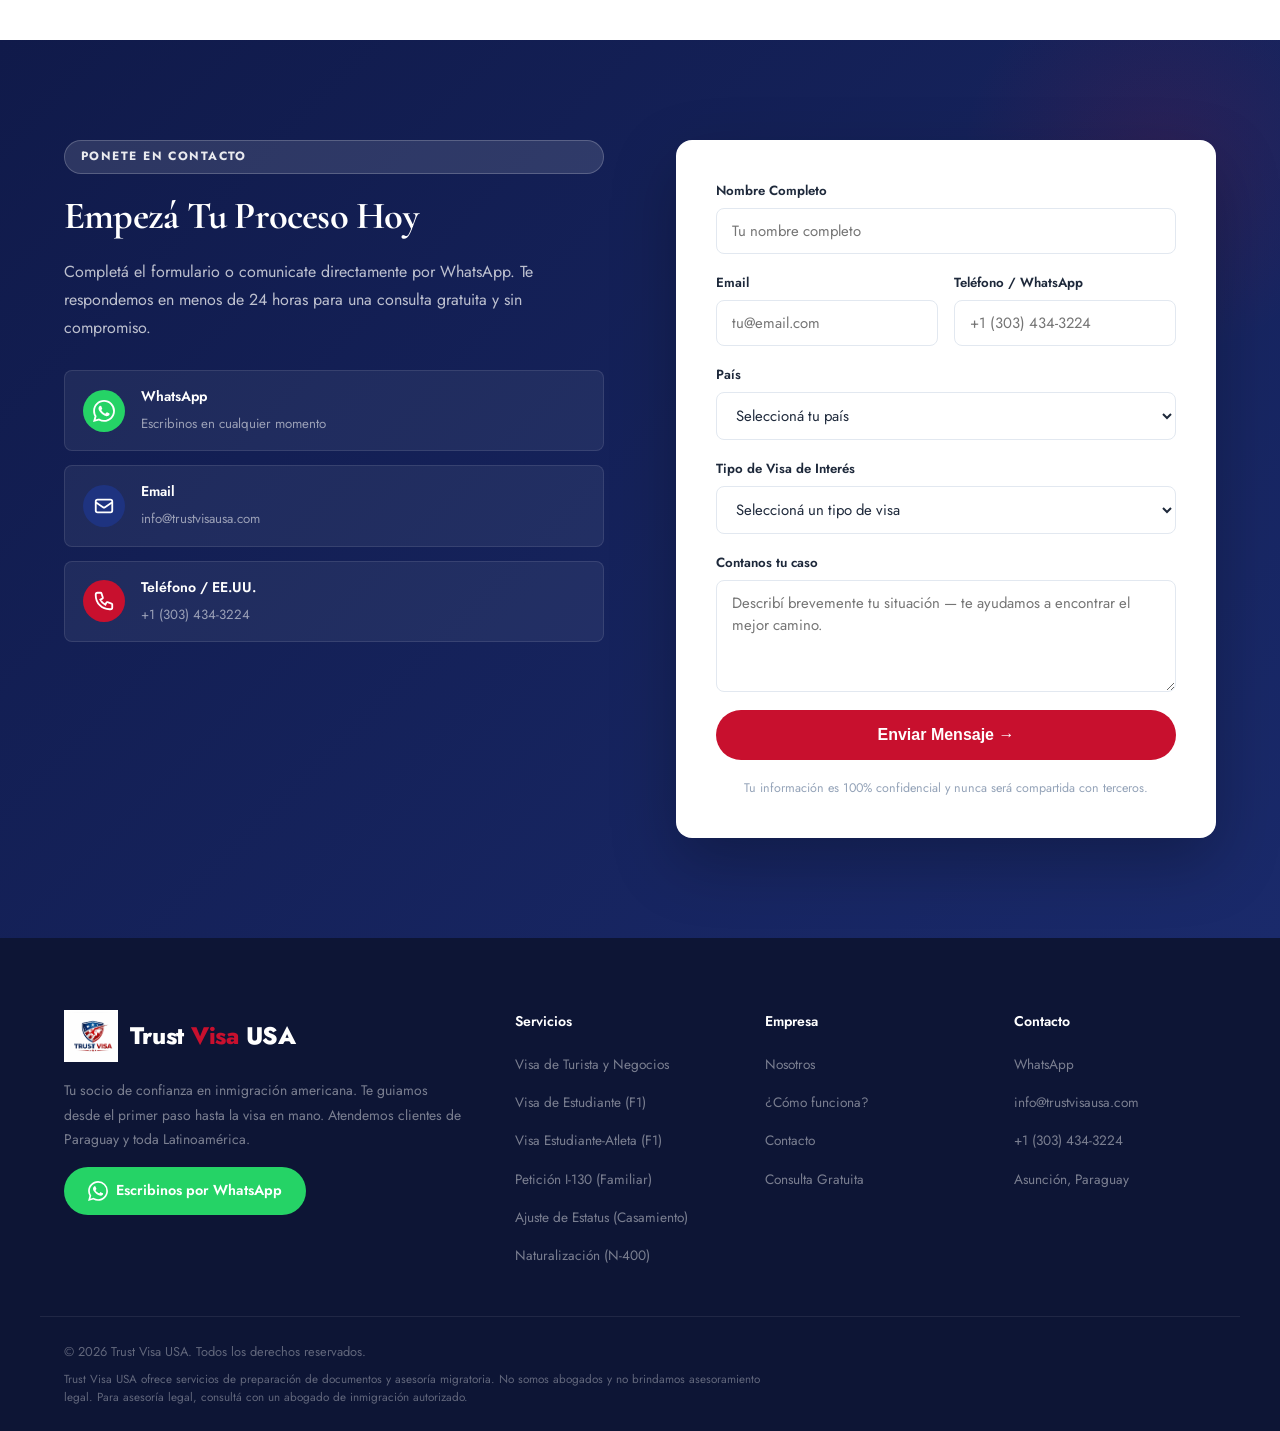
==== commit d4899872: "Remove client photo placeholders, restore text testimonials, add trilingual support to pago.html Co-" ====
--- a/index.html
+++ b/index.html
@@ -505,70 +505,6 @@
     </div>
   </section>
 
-  <!-- ===== MEDIA TESTIMONIALS ===== -->
-  <section class="media-testimonials" id="videos">
-    <div class="container">
-      <div class="section-header">
-        <span class="section-badge" data-i18n="sec.media.badge">Videos &amp; Fotos</span>
-        <h2 data-i18n="sec.media.title">Testimonios de Nuestros Clientes</h2>
-        <p data-i18n="sec.media.desc">Conocé las historias reales de personas que confiaron en Trust Visa USA para cumplir su sueño americano.</p>
-      </div>
-
-      <div class="media-grid">
-
-        <!-- PHOTO 1 — replace placeholder with: <img src="client1.jpg" class="media-photo" alt="Cliente"> -->
-        <div class="media-card">
-          <div class="media-photo-placeholder">
-            <svg viewBox="0 0 24 24" fill="none" stroke="currentColor" stroke-width="1.5"><rect x="3" y="3" width="18" height="18" rx="2"/><circle cx="8.5" cy="8.5" r="1.5"/><path d="M21 15l-5-5L5 21"/></svg>
-            <span>Agregar foto</span>
-          </div>
-          <div class="media-card-body">
-            <strong>Cliente 1</strong>
-            <p>"Agregá aquí el testimonio del cliente."</p>
-            <div class="media-card-meta">
-              <div class="media-avatar">C1</div>
-              <span>Visa B1/B2 · Paraguay</span>
-            </div>
-          </div>
-        </div>
-
-        <!-- PHOTO 2 -->
-        <div class="media-card">
-          <div class="media-photo-placeholder">
-            <svg viewBox="0 0 24 24" fill="none" stroke="currentColor" stroke-width="1.5"><rect x="3" y="3" width="18" height="18" rx="2"/><circle cx="8.5" cy="8.5" r="1.5"/><path d="M21 15l-5-5L5 21"/></svg>
-            <span>Agregar foto</span>
-          </div>
-          <div class="media-card-body">
-            <strong>Cliente 2</strong>
-            <p>"Agregá aquí el testimonio del cliente."</p>
-            <div class="media-card-meta">
-              <div class="media-avatar">C2</div>
-              <span>Visa F1 Atleta · Asunción</span>
-            </div>
-          </div>
-        </div>
-
-        <!-- PHOTO 3 -->
-        <div class="media-card">
-          <div class="media-photo-placeholder">
-            <svg viewBox="0 0 24 24" fill="none" stroke="currentColor" stroke-width="1.5"><rect x="3" y="3" width="18" height="18" rx="2"/><circle cx="8.5" cy="8.5" r="1.5"/><path d="M21 15l-5-5L5 21"/></svg>
-            <span>Agregar foto</span>
-          </div>
-          <div class="media-card-body">
-            <strong>Cliente 3</strong>
-            <p>"Agregá aquí el testimonio del cliente."</p>
-            <div class="media-card-meta">
-              <div class="media-avatar">C3</div>
-              <span>AOS · Argentina</span>
-            </div>
-          </div>
-        </div>
-
-
-      </div>
-    </div>
-  </section>
-
   <!-- ===== CONTACT ===== -->
   <section class="contacto" id="contacto">
     <div class="container contact-inner">
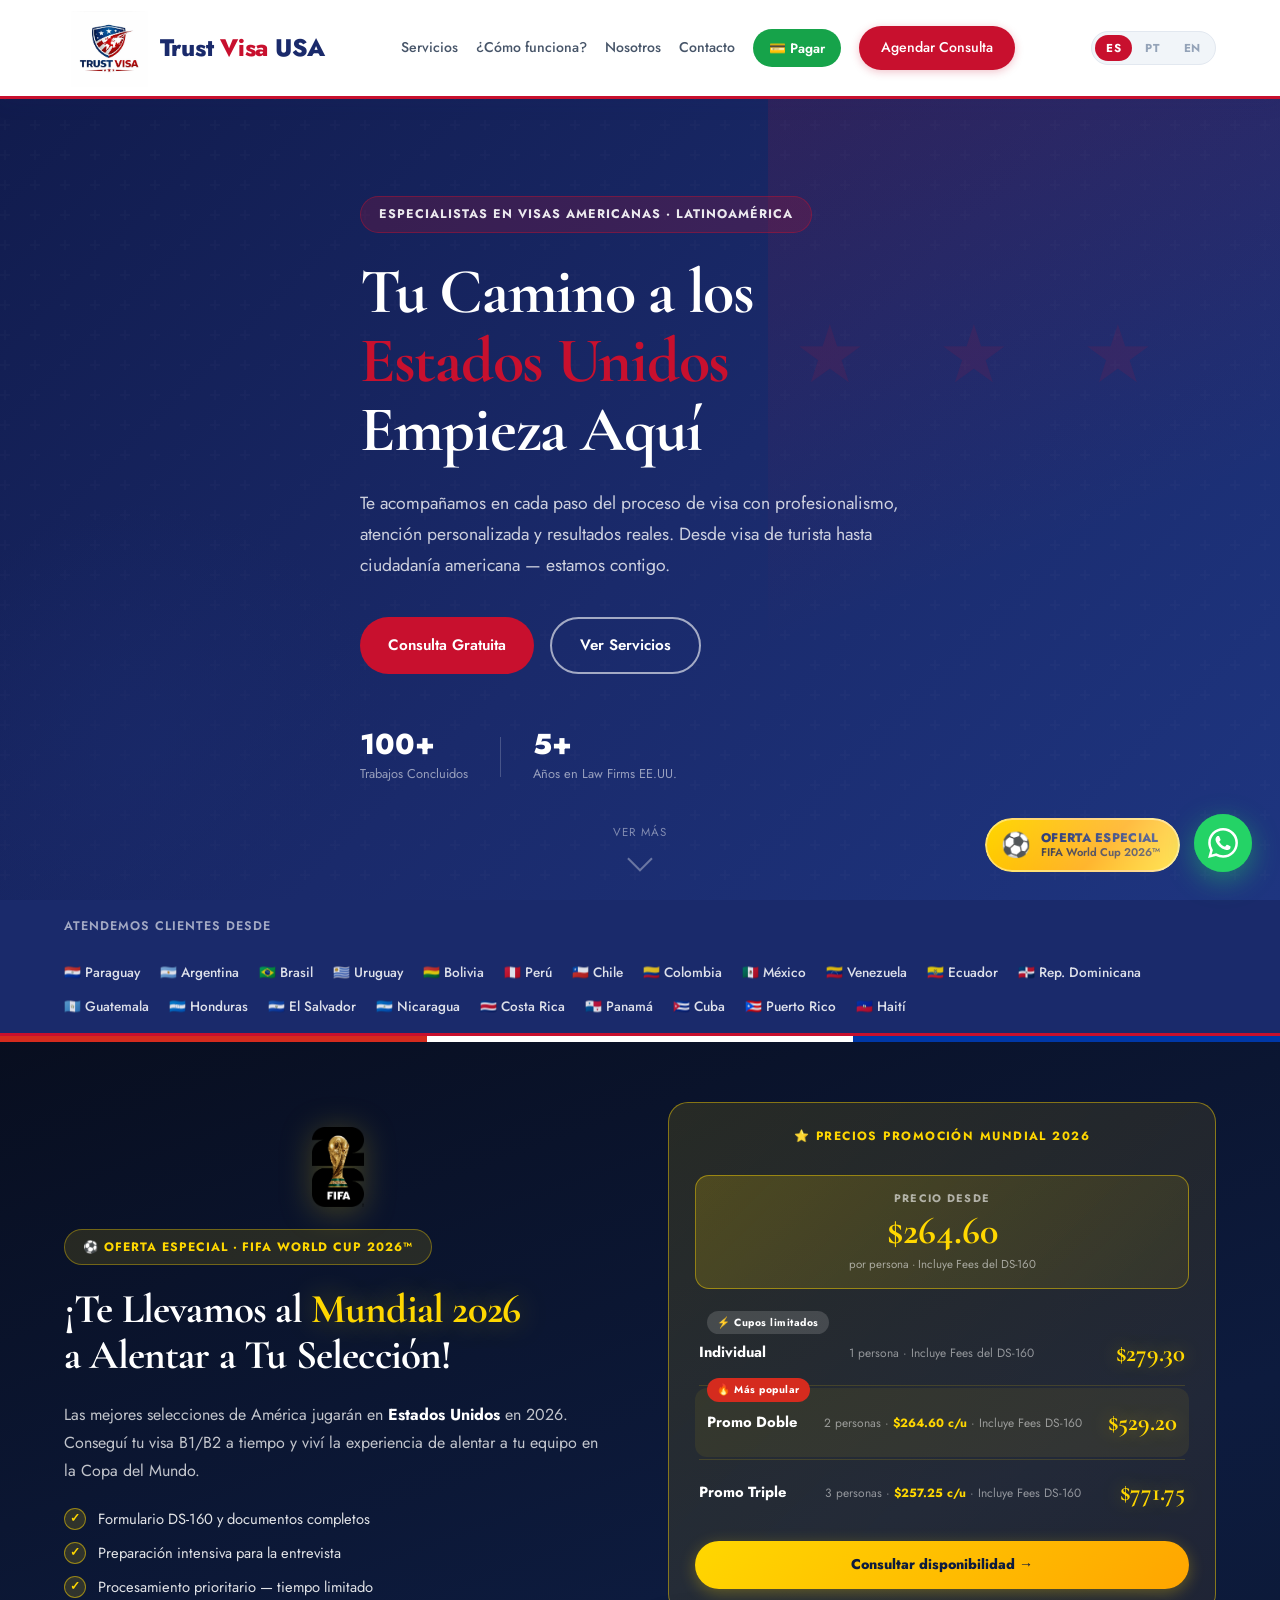
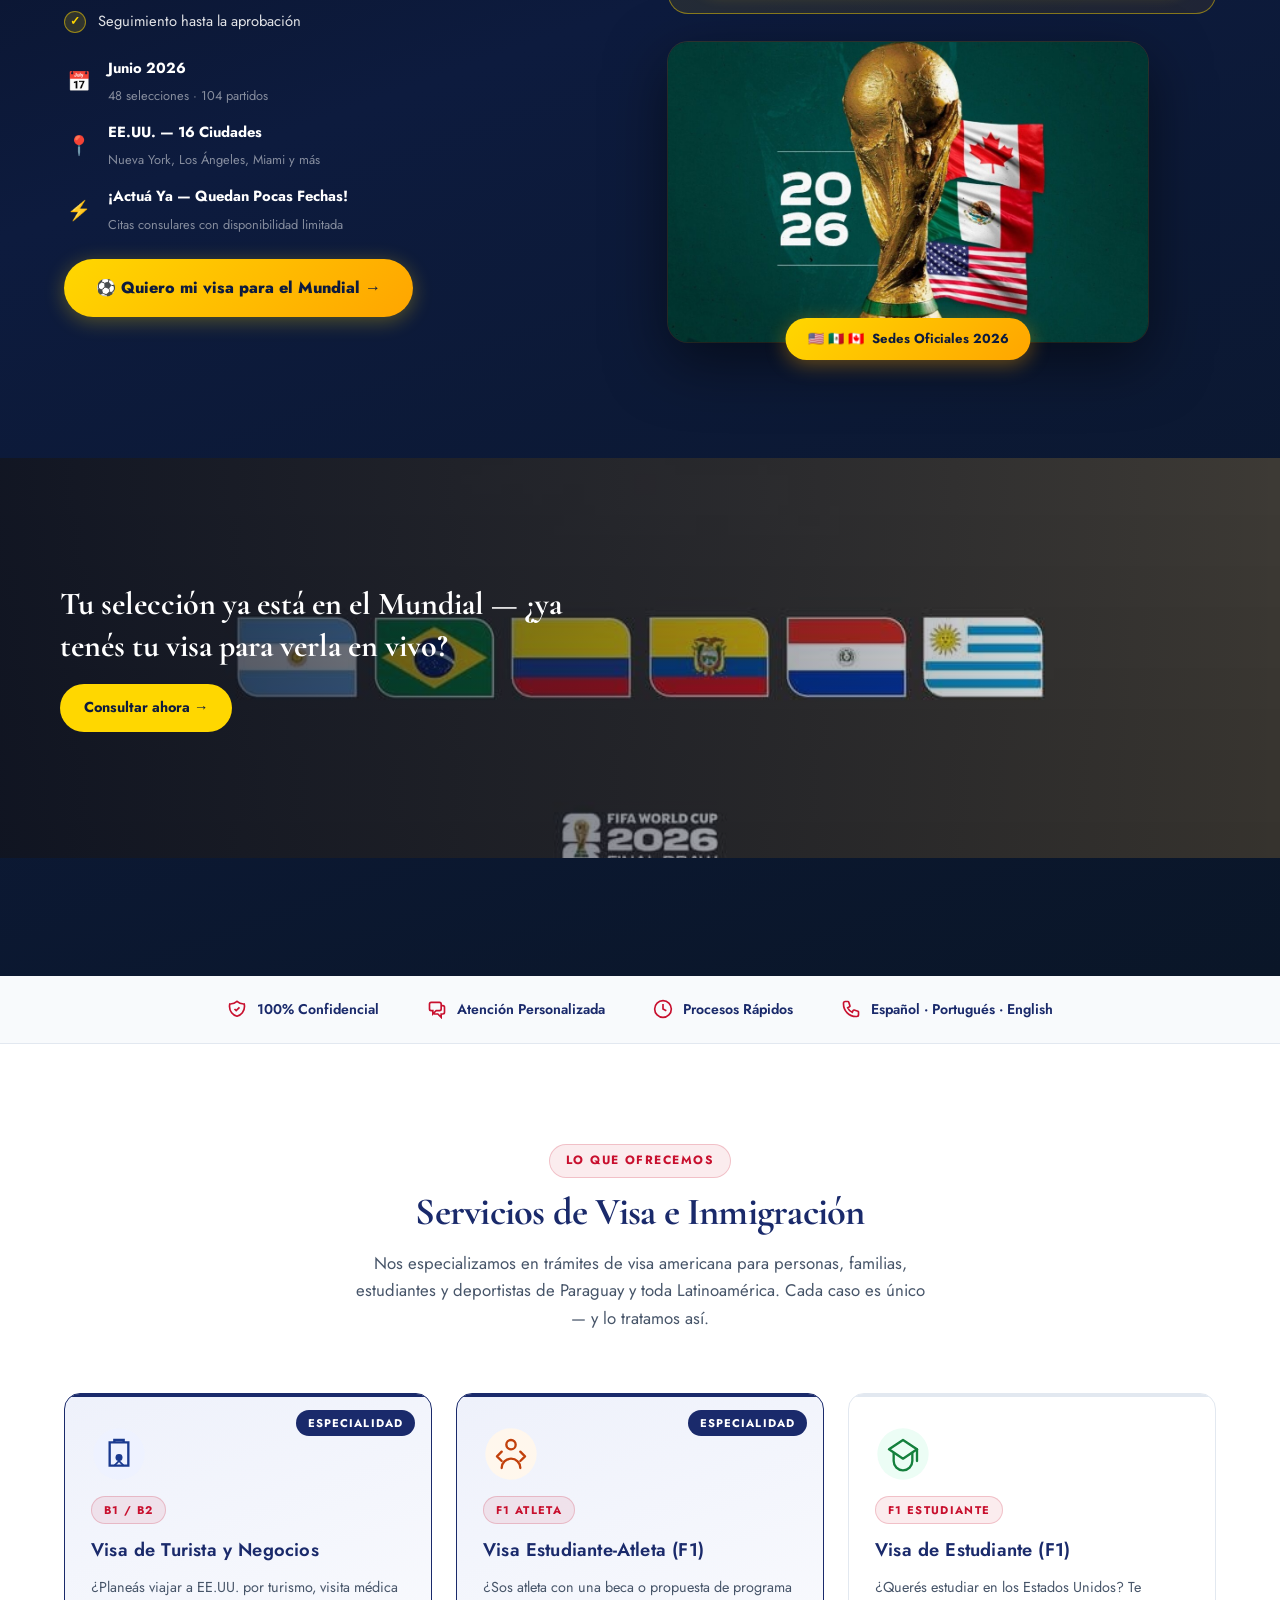
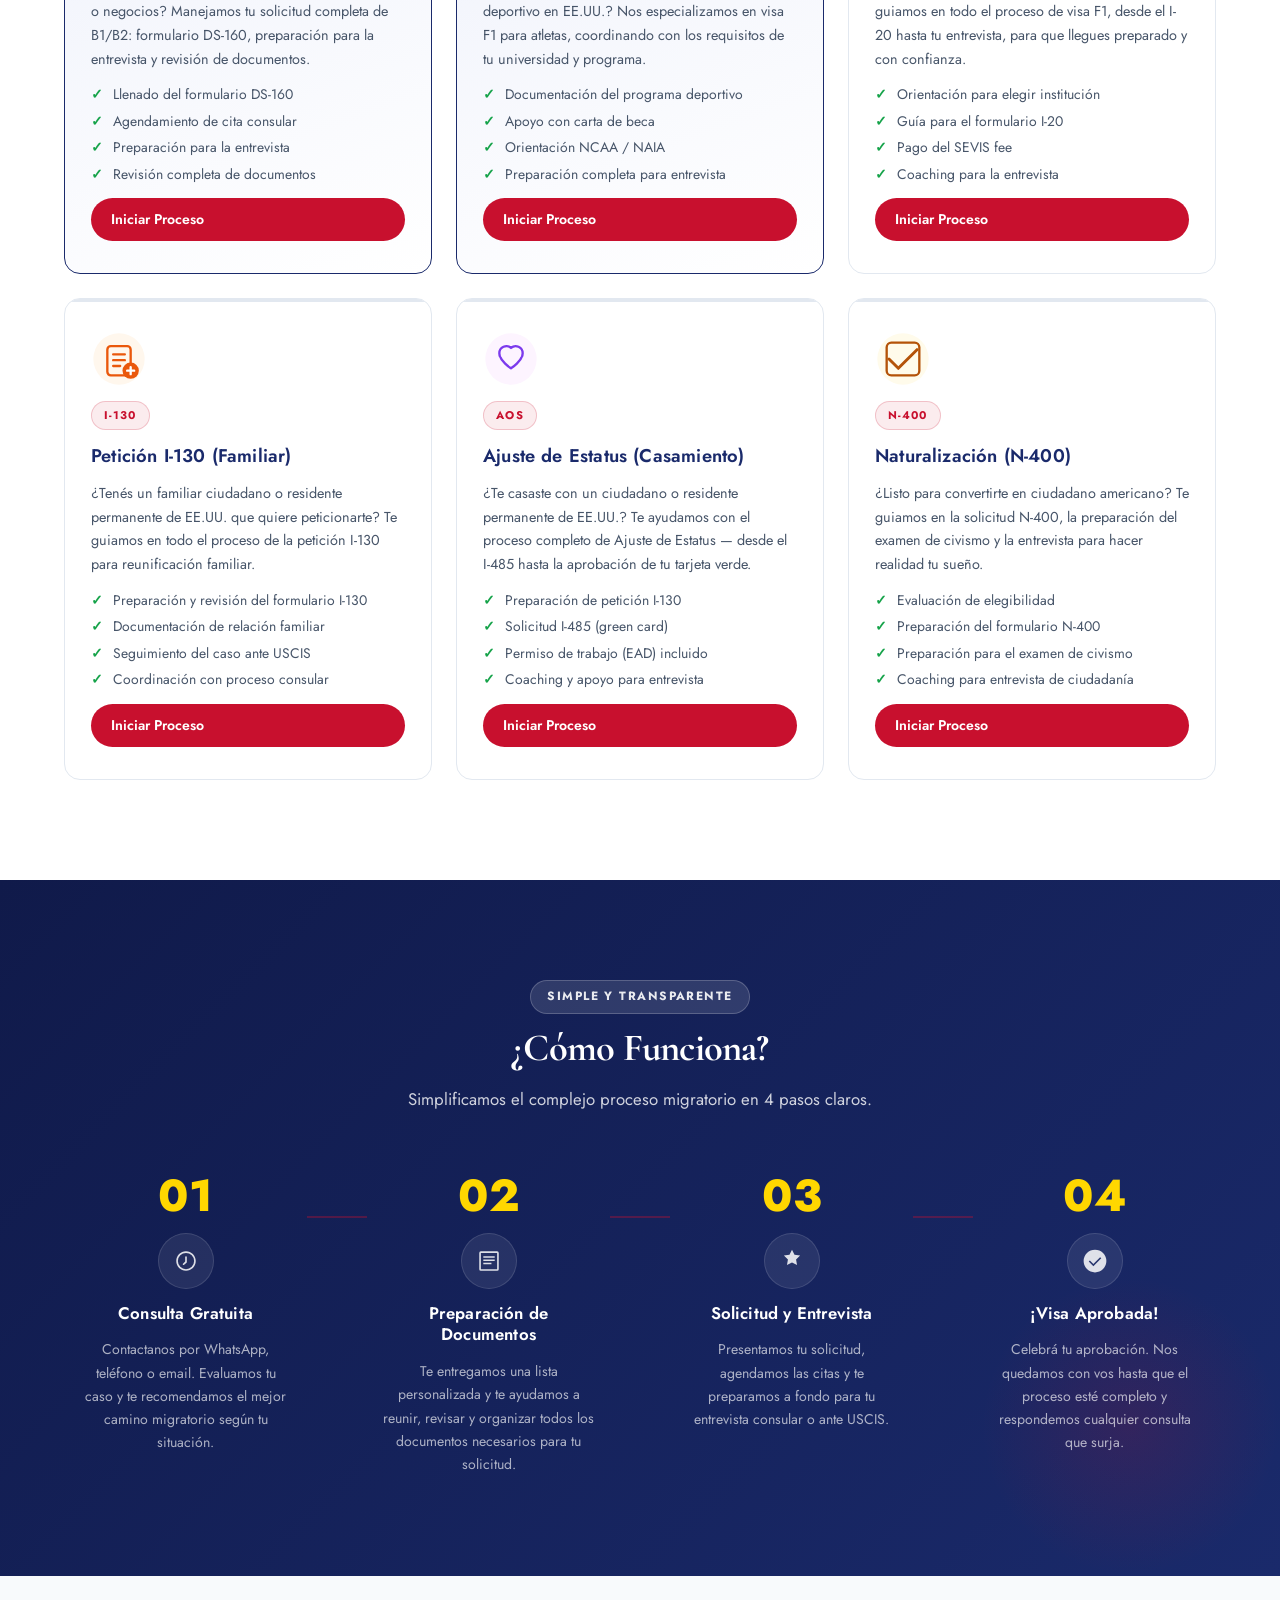
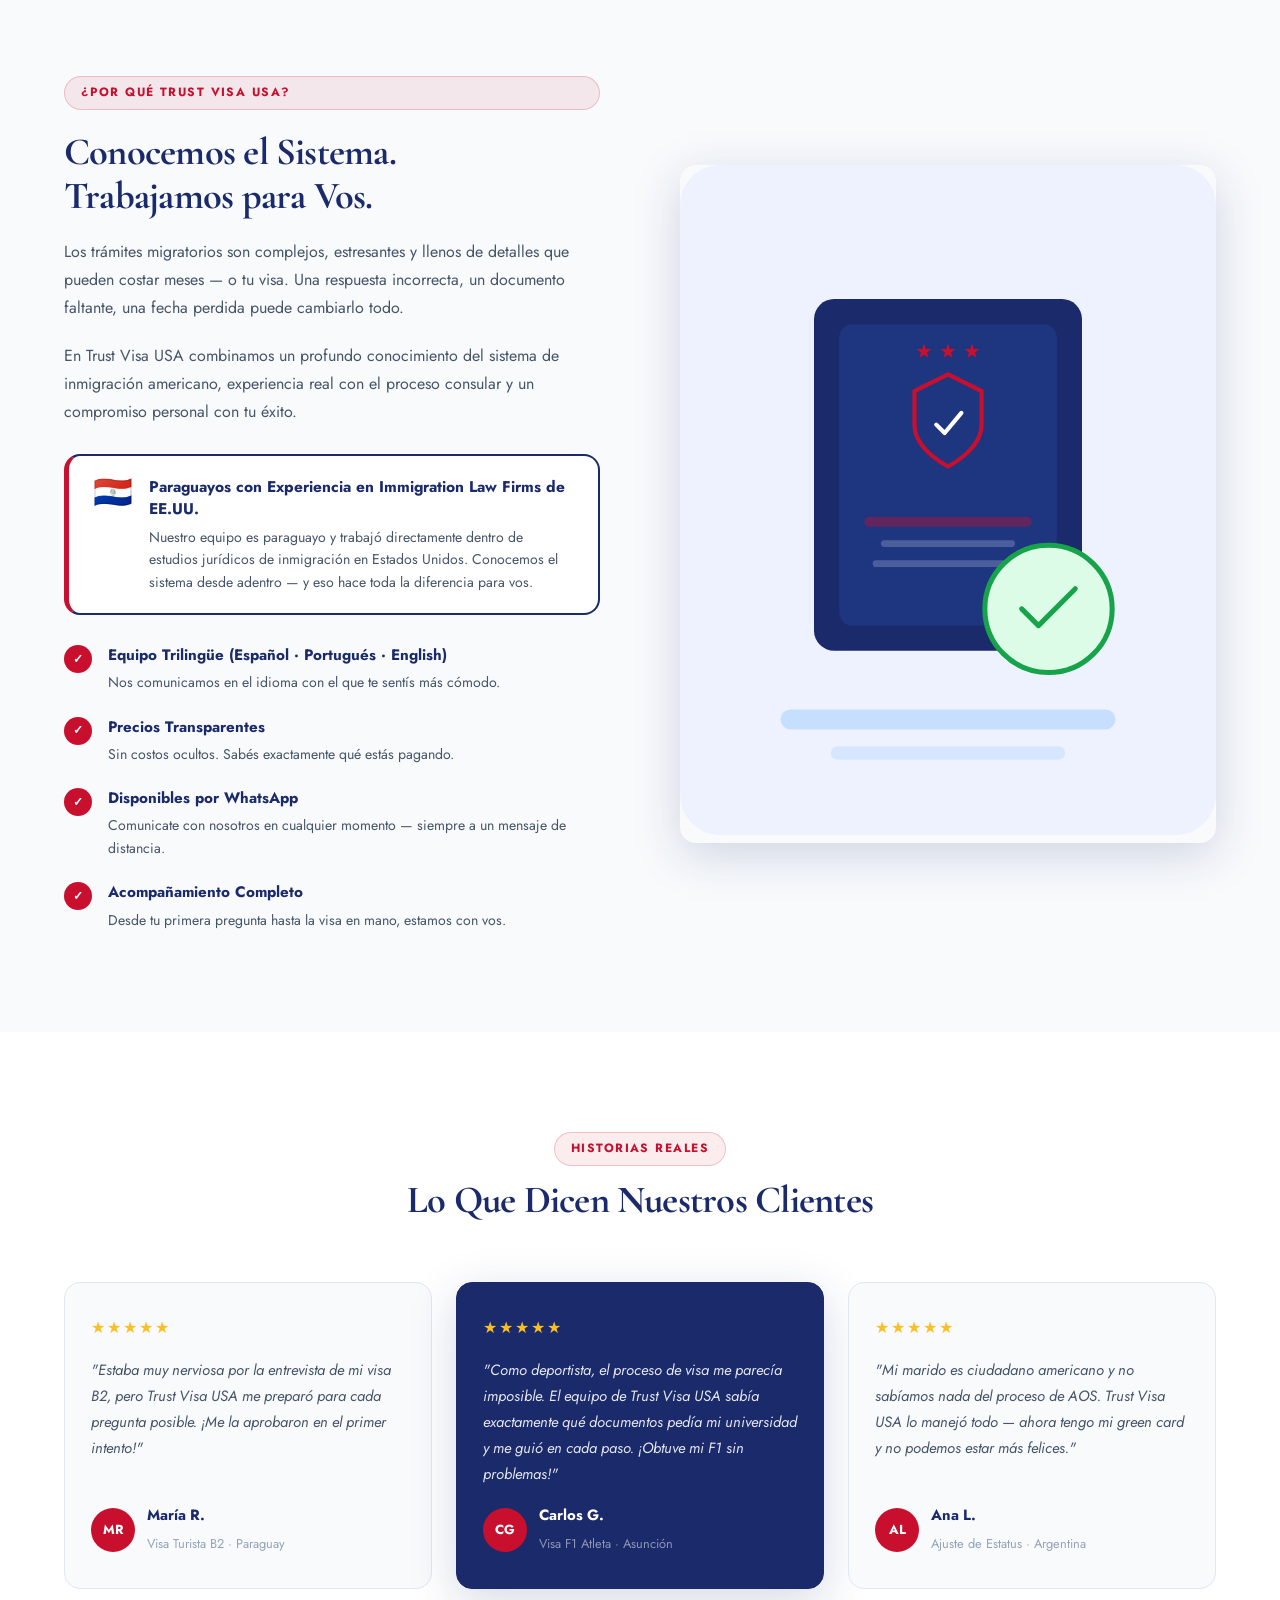
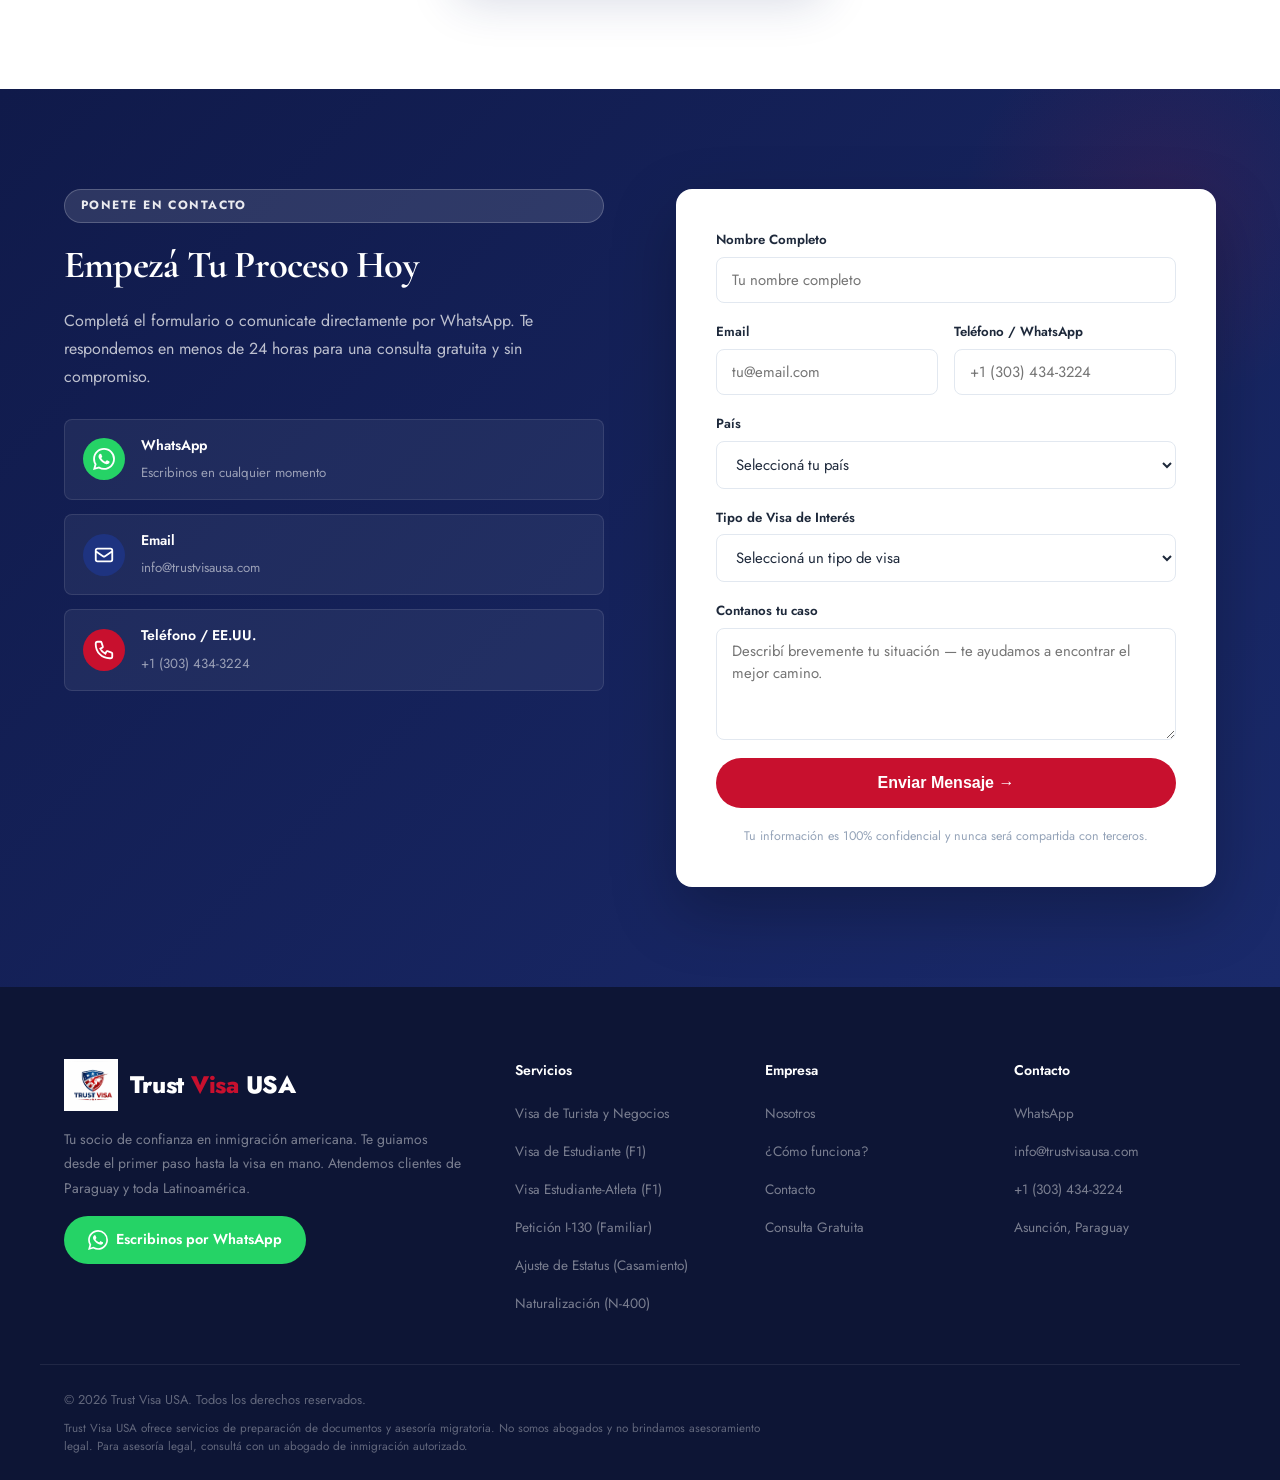
==== commit 5419e0df: "Update WC 2026 promo pricing: add desde box, new prices, restore triple Co-Authored-By: Claude Sonne" ====
--- a/index.html
+++ b/index.html
@@ -149,24 +149,36 @@
         <!-- PROMO PRICING -->
         <div class="wc-promo-box">
           <div class="wc-promo-header">⭐ Precios Promoción Mundial 2026</div>
+
+          <!-- DESDE box destacado -->
+          <div class="wc-promo-desde-box">
+            <div class="wc-promo-desde-label">Precio desde</div>
+            <div class="wc-promo-desde-price">$264.60</div>
+            <div class="wc-promo-desde-sub">por persona · Incluye Fees del DS-160</div>
+          </div>
+
           <div class="wc-promo-items">
+            <!-- INDIVIDUAL -->
             <div class="wc-promo-item">
-              <div class="wc-promo-label">Visa B1/B2 Individual</div>
-              <div class="wc-promo-desc">Incluye Fees del DS-160</div>
-              <div class="wc-promo-price">$273.70</div>
+              <div class="wc-promo-badge-hot" style="background:rgba(255,255,255,0.15);">⚡ Cupos limitados</div>
+              <div class="wc-promo-label">Individual</div>
+              <div class="wc-promo-desc">1 persona · Incluye Fees del DS-160</div>
+              <div class="wc-promo-price">$279.30</div>
             </div>
             <div class="wc-promo-divider"></div>
+            <!-- DOBLE -->
             <div class="wc-promo-item wc-promo-featured">
               <div class="wc-promo-badge-hot">🔥 Más popular</div>
-              <div class="wc-promo-label">Promo Doble Mundial</div>
-              <div class="wc-promo-desc">2 personas · Incluye Fees del DS-160</div>
-              <div class="wc-promo-price">$515.20</div>
+              <div class="wc-promo-label">Promo Doble</div>
+              <div class="wc-promo-desc">2 personas · <strong style="color:#FFD700;">$264.60 c/u</strong> · Incluye Fees DS-160</div>
+              <div class="wc-promo-price">$529.20</div>
             </div>
             <div class="wc-promo-divider"></div>
+            <!-- TRIPLE -->
             <div class="wc-promo-item">
               <div class="wc-promo-label">Promo Triple</div>
-              <div class="wc-promo-desc">3 personas · Incluye Fees del DS-160</div>
-              <div class="wc-promo-price">$724.50</div>
+              <div class="wc-promo-desc">3 personas · <strong style="color:#FFD700;">$257.25 c/u</strong> · Incluye Fees DS-160</div>
+              <div class="wc-promo-price">$771.75</div>
             </div>
           </div>
           <a href="https://wa.me/13034343224?text=Hola%21+Quiero+info+sobre+la+Oferta+Especial+para+el+Mundial+2026+%E2%9A%BD" target="_blank" class="wc-promo-cta">Consultar disponibilidad →</a>
--- a/style.css
+++ b/style.css
@@ -529,6 +529,34 @@
   text-transform: uppercase;
   text-align: center;
 }
+.wc-promo-desde-box {
+  background: linear-gradient(135deg, rgba(255,215,0,0.18) 0%, rgba(255,215,0,0.08) 100%);
+  border: 1.5px solid rgba(255,215,0,0.45);
+  border-radius: 14px;
+  text-align: center;
+  padding: 14px 16px;
+  margin: 12px 0 16px;
+}
+.wc-promo-desde-label {
+  font-size: 0.68rem;
+  font-weight: 700;
+  letter-spacing: 0.12em;
+  text-transform: uppercase;
+  color: rgba(255,255,255,0.6);
+  margin-bottom: 4px;
+}
+.wc-promo-desde-price {
+  font-family: 'Cormorant Garamond', serif;
+  font-size: 2.4rem;
+  font-weight: 700;
+  color: #FFD700;
+  line-height: 1;
+}
+.wc-promo-desde-sub {
+  font-size: 0.72rem;
+  color: rgba(255,255,255,0.55);
+  margin-top: 4px;
+}
 .wc-promo-items {
   display: flex;
   flex-direction: column;
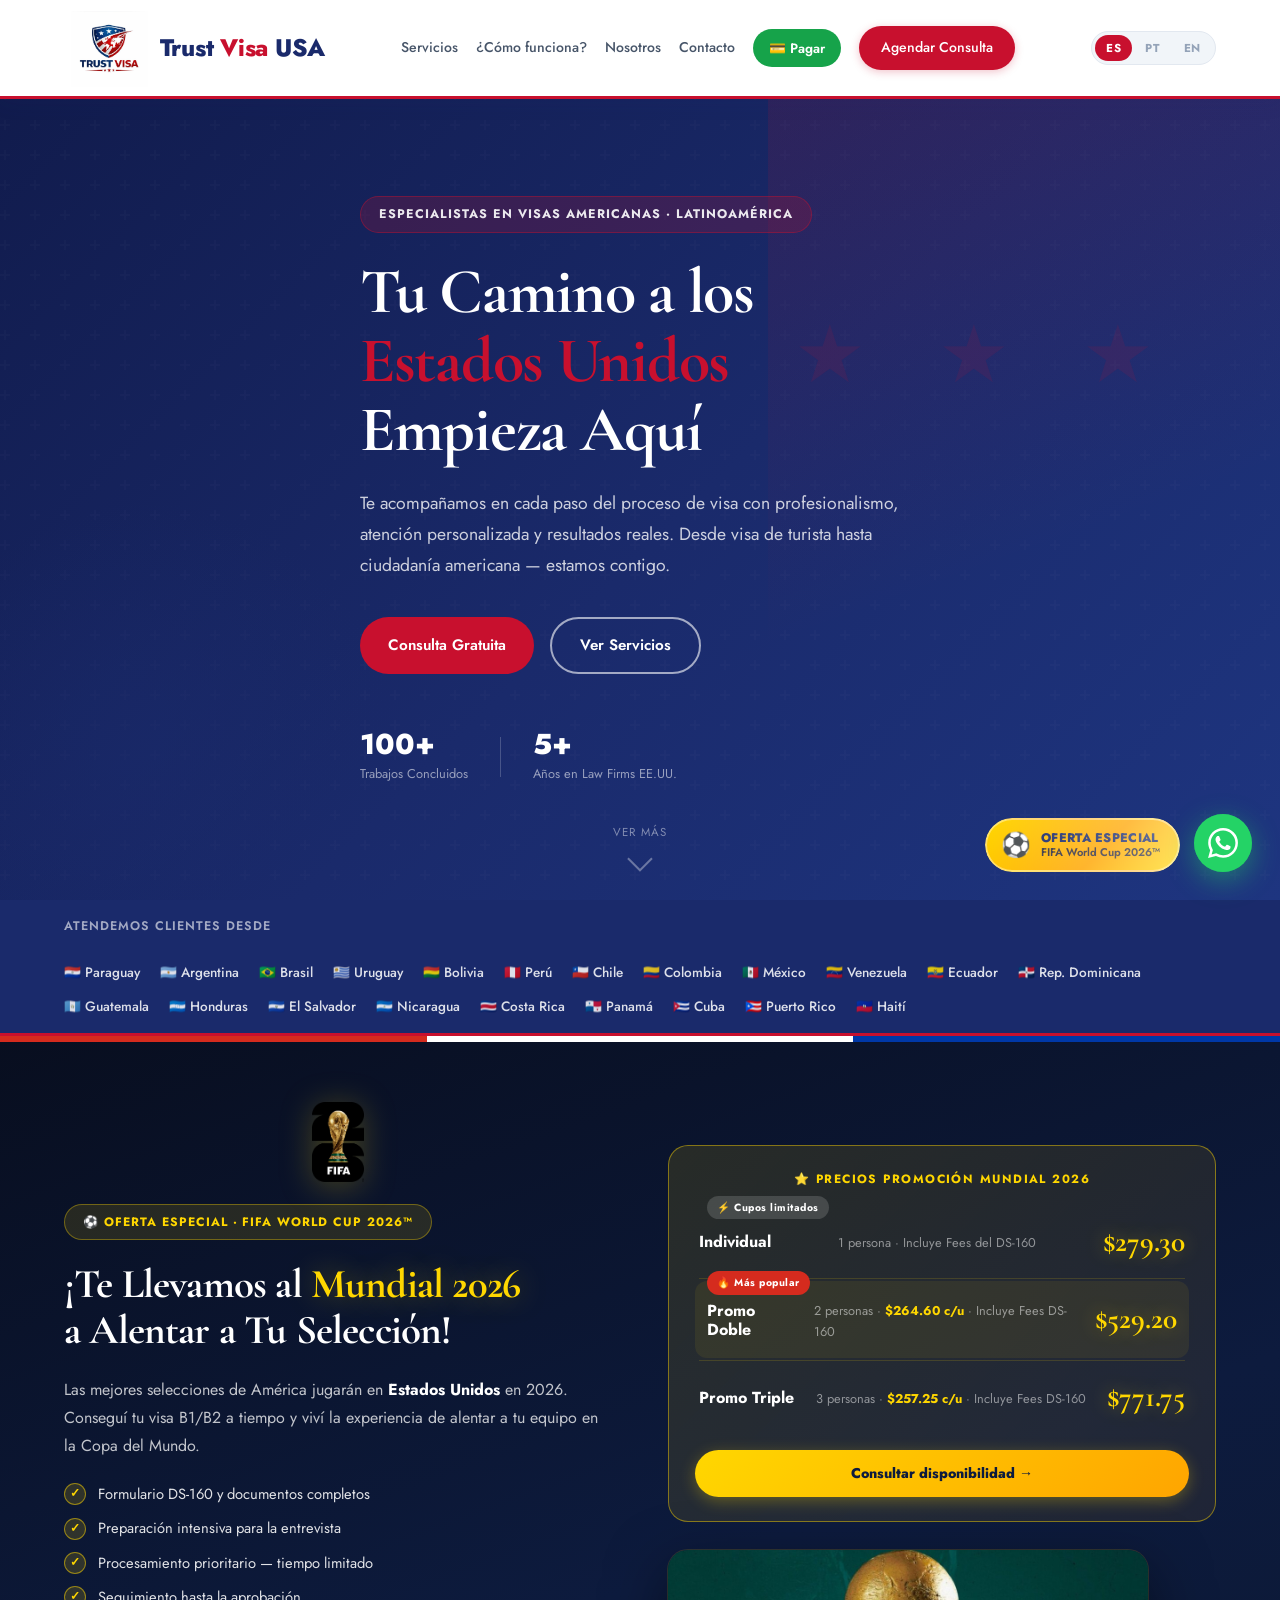
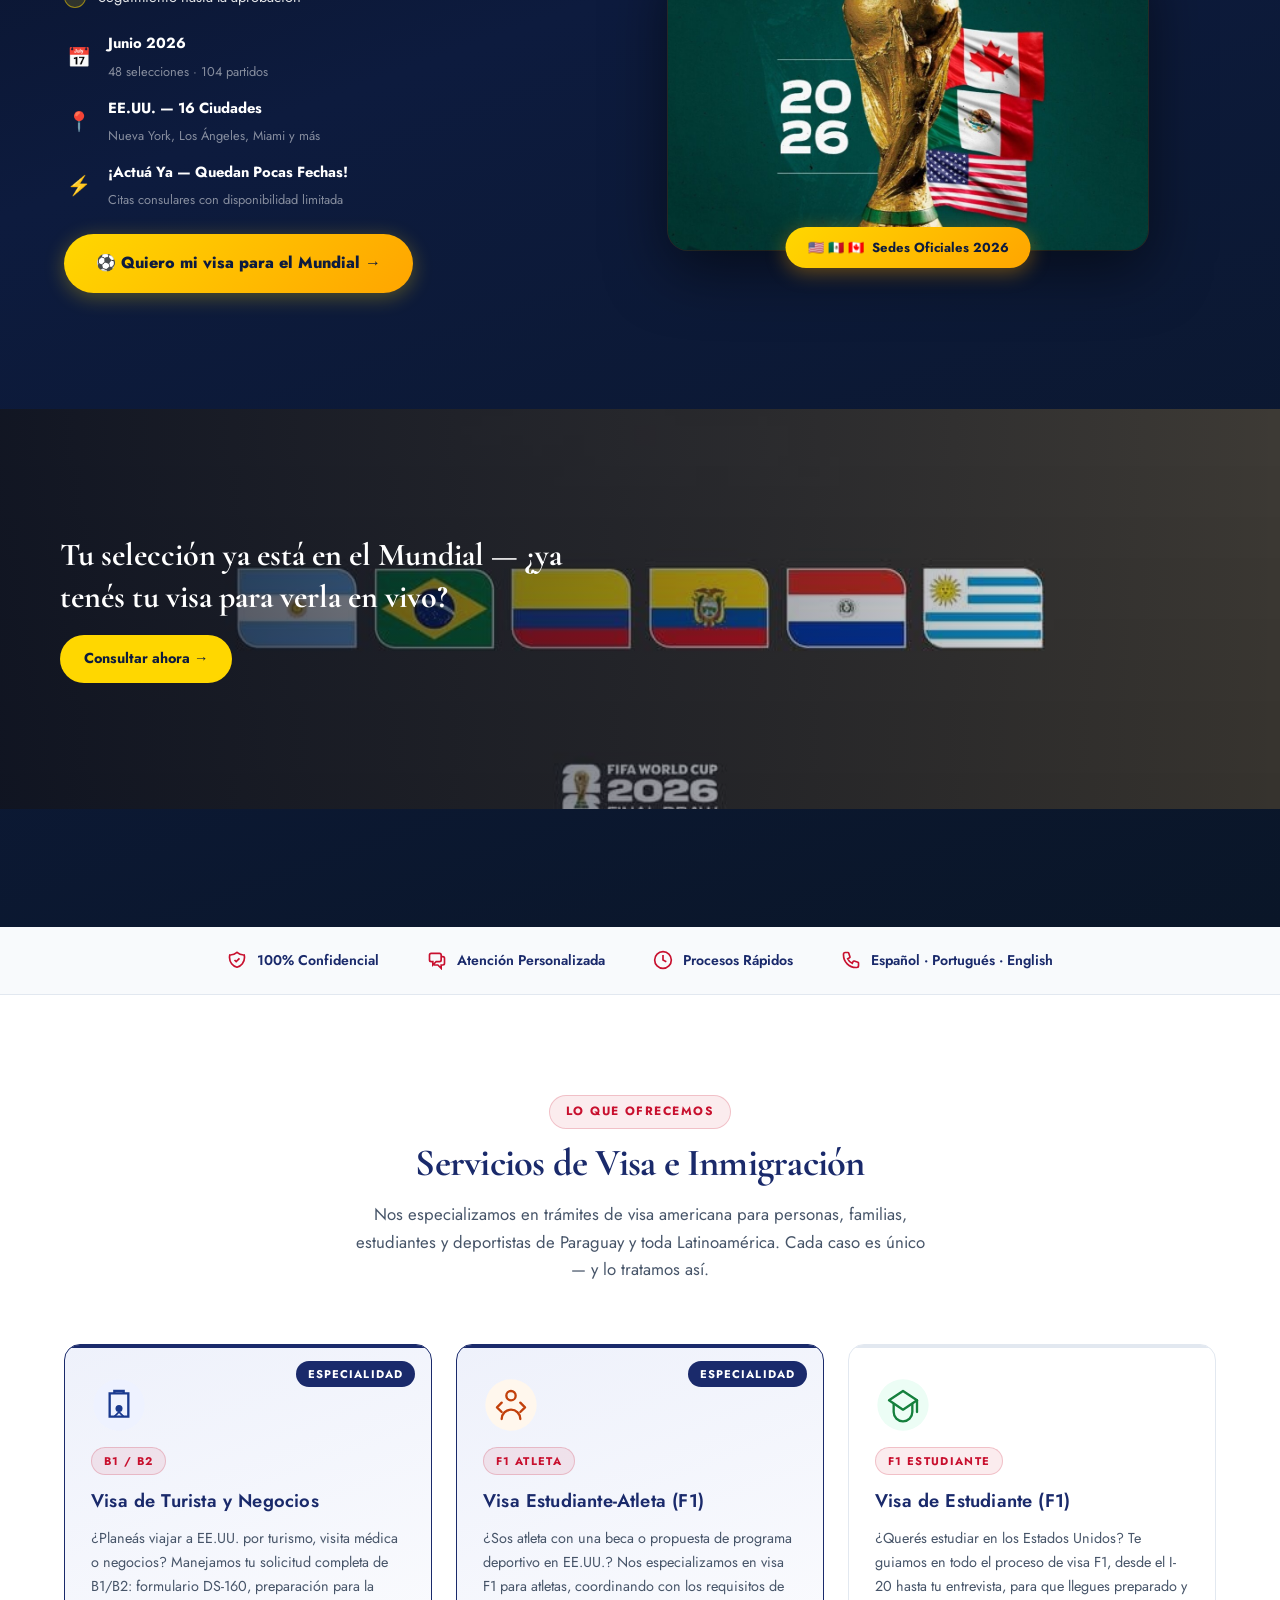
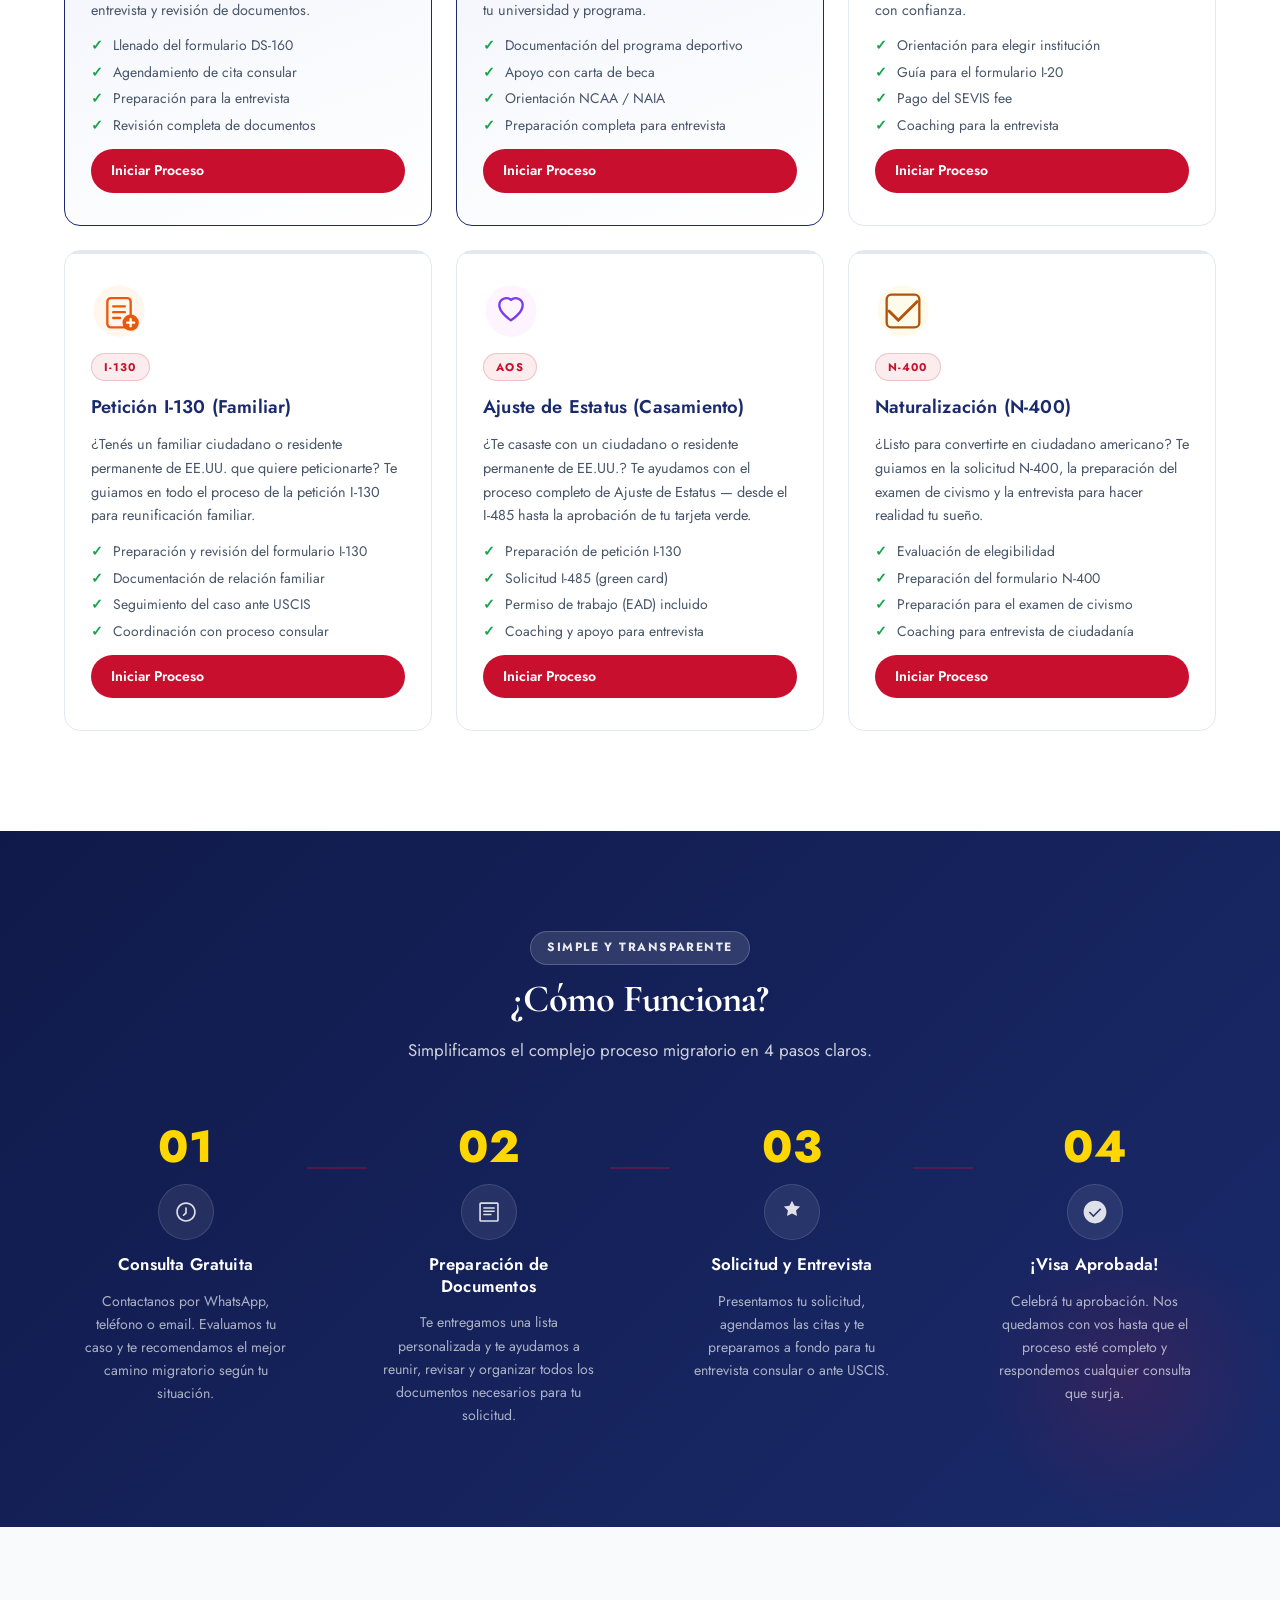
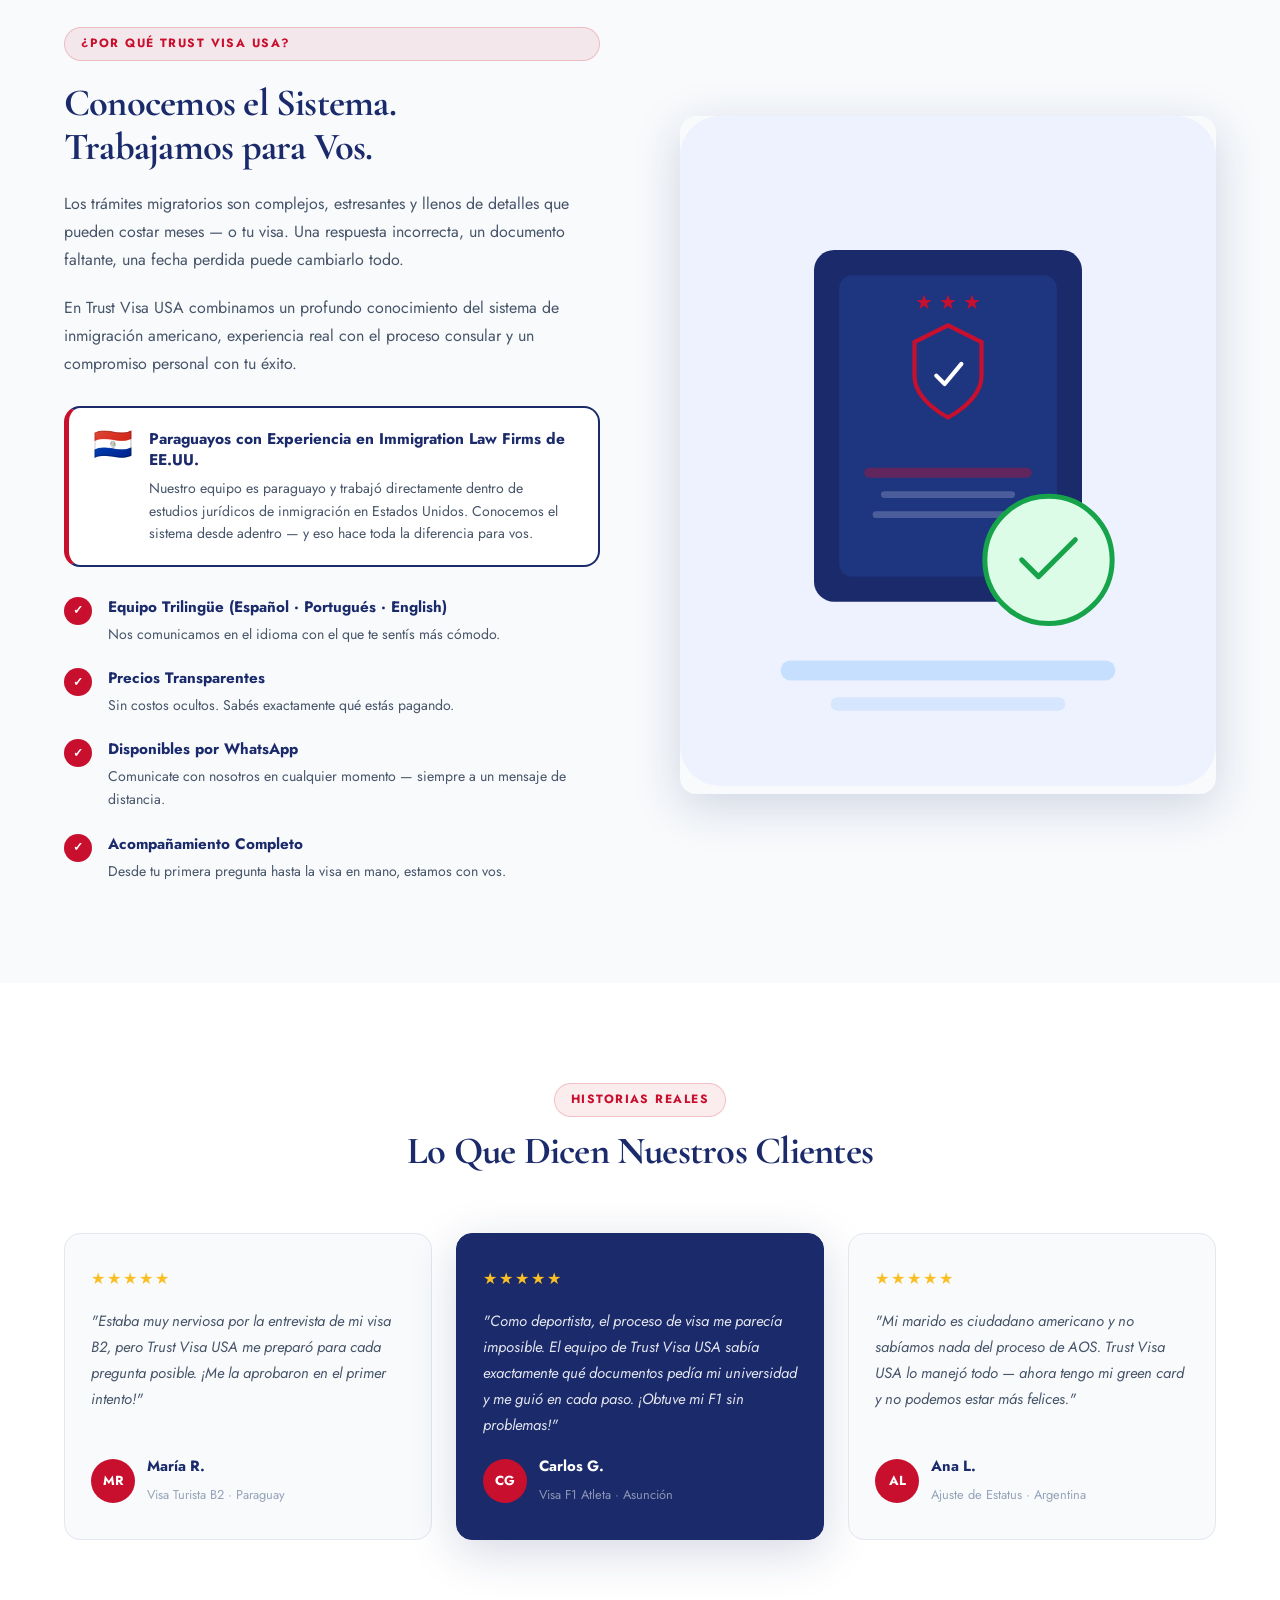
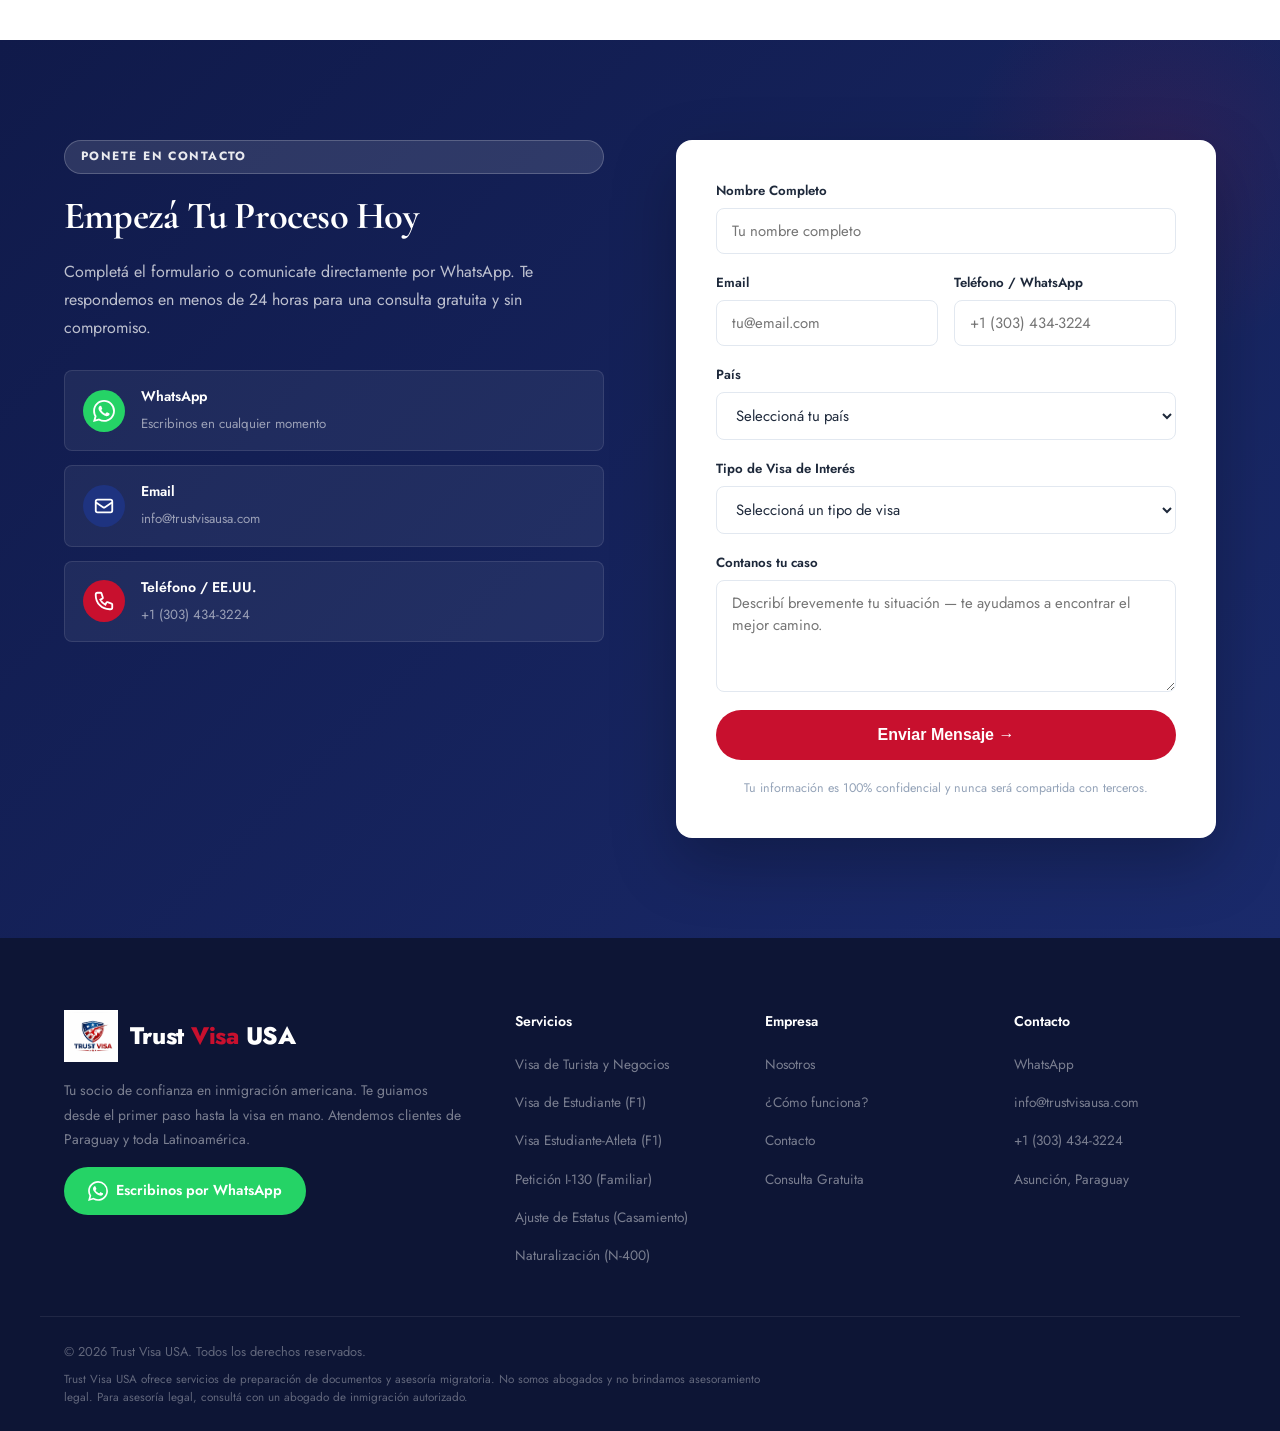
==== commit a330b0e3: "Remove desde box, enlarge promo prices on WC section Co-Authored-By: Claude Sonnet 4.6 <noreply@anth" ====
--- a/index.html
+++ b/index.html
@@ -150,13 +150,6 @@
         <div class="wc-promo-box">
           <div class="wc-promo-header">⭐ Precios Promoción Mundial 2026</div>
 
-          <!-- DESDE box destacado -->
-          <div class="wc-promo-desde-box">
-            <div class="wc-promo-desde-label">Precio desde</div>
-            <div class="wc-promo-desde-price">$264.60</div>
-            <div class="wc-promo-desde-sub">por persona · Incluye Fees del DS-160</div>
-          </div>
-
           <div class="wc-promo-items">
             <!-- INDIVIDUAL -->
             <div class="wc-promo-item">
--- a/style.css
+++ b/style.css
@@ -590,18 +590,18 @@
 .wc-promo-label {
   color: white;
   font-weight: 700;
-  font-size: 0.92rem;
+  font-size: 1rem;
   line-height: 1.2;
 }
 .wc-promo-desc {
   color: rgba(255,255,255,0.5);
-  font-size: 0.75rem;
+  font-size: 0.8rem;
   margin-top: 2px;
 }
 .wc-promo-price {
   color: #FFD700;
   font-family: 'Cormorant Garamond', serif;
-  font-size: 1.55rem;
+  font-size: 1.85rem;
   font-weight: 700;
   white-space: nowrap;
   text-shadow: 0 0 20px rgba(255,215,0,0.4);
